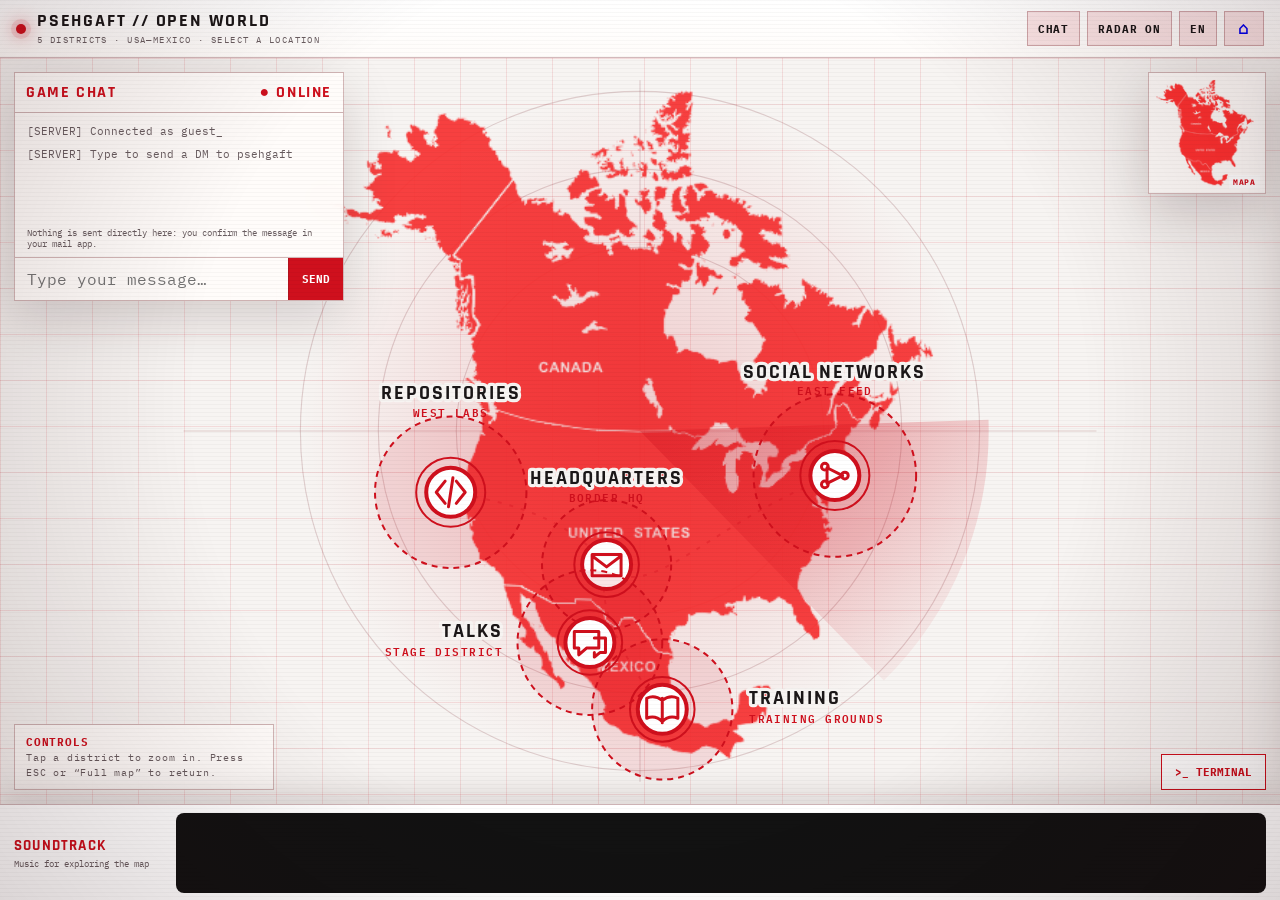
==== maps/index.html @ 9835ac31 "add /maps (GTA map with street maps) + allow in Cloudflare deploy" ====
<!doctype html>
<html lang="es">
<head>
  <meta charset="utf-8">
  <meta name="viewport" content="width=device-width,initial-scale=1,viewport-fit=cover">
  <meta name="color-scheme" content="light dark">
  <link rel="icon" href="data:,">
  <title>Heber Romero Téllez · psehgaft // OPEN WORLD</title>
  <style>
    @import url('https://fonts.googleapis.com/css2?family=IBM+Plex+Mono:wght@400;500;600;700&family=Rajdhani:wght@500;600;700&display=swap');
    :root{
      color-scheme:light dark;
      --bg:#f4f1ef;--panel:rgba(255,252,250,.94);--panel-strong:#fff;--ink:#1b1718;--muted:#695d60;
      --red:#cf101d;--red-bright:#e61e2d;--red-soft:rgba(207,16,29,.11);--line:rgba(109,26,32,.3);
      --land:#e4d8d6;--land-hi:#eee5e3;--water:#f7f4f2;--shadow:0 18px 50px rgba(39,9,12,.16);
      --mono:'IBM Plex Mono',monospace;--display:'Rajdhani',sans-serif;
      --plane-cursor:url("data:image/svg+xml,%3Csvg xmlns='http://www.w3.org/2000/svg' width='28' height='28' viewBox='0 0 28 28'%3E%3Cpath d='M14 2c1.1 0 2 .9 2 2v6l9 6v3l-9-3v6l3 2v2l-5-2-5 2v-2l3-2v-6l-9 3v-3l9-6V4c0-1.1.9-2 2-2Z' fill='%23cf101d' stroke='%23fff' stroke-width='1.2' stroke-linejoin='round'/%3E%3C/svg%3E") 14 2,auto;
    }
    @media(prefers-color-scheme:dark){:root{
      --bg:#07080a;--panel:rgba(12,12,15,.92);--panel-strong:#111216;--ink:#f6e9e9;--muted:#b99799;
      --red:#ff2938;--red-bright:#ff5360;--red-soft:rgba(255,41,56,.13);--line:rgba(255,63,76,.38);
      --land:#1b1719;--land-hi:#251b1e;--water:#090a0c;--shadow:0 22px 60px rgba(0,0,0,.55);
    }}
    *{box-sizing:border-box}html{margin:0;width:100%;height:100%;overflow:hidden;background:var(--bg)}body{margin:0;position:fixed;inset:0;width:100%;height:100%;background:var(--bg);color:var(--ink);font-family:var(--mono);overflow:hidden;cursor:var(--plane-cursor)}.hidden{display:none!important}button,input{font:inherit}button{color:inherit}button,a,input,.district,.zoom-poi,.item{cursor:var(--plane-cursor)!important}
    button:focus-visible,input:focus-visible,a:focus-visible,.district:focus-visible{outline:2px solid var(--red-bright);outline-offset:3px}
    .scanlines,.vignette{position:fixed;inset:0;pointer-events:none;z-index:80}.scanlines{opacity:.34;background:repeating-linear-gradient(0deg,transparent 0 3px,rgba(0,0,0,.08) 3px 4px)}
    .vignette{background:radial-gradient(circle at 50% 45%,transparent 55%,rgba(36,0,3,.16));}
    .hud{height:58px;position:fixed;z-index:60;top:0;left:0;right:0;padding:0 16px;display:flex;align-items:center;justify-content:space-between;border-bottom:1px solid var(--line);background:linear-gradient(180deg,var(--panel-strong),var(--panel));backdrop-filter:blur(12px)}
    .hud-status{display:flex;align-items:center;gap:11px;min-width:0}.pulse{width:10px;height:10px;border-radius:50%;background:var(--red);box-shadow:0 0 0 5px var(--red-soft),0 0 18px var(--red)}
    .hud-copy{min-width:0}.hud-title{font-family:var(--display);font-weight:700;letter-spacing:.1em;font-size:18px;line-height:1}.hud-meta{font-size:9px;color:var(--muted);letter-spacing:.16em;margin-top:4px;white-space:nowrap;overflow:hidden;text-overflow:ellipsis}
    .hud-actions{display:flex;gap:7px}.hud-btn,.icon-btn{border:1px solid var(--line);background:var(--red-soft);padding:8px 10px;cursor:pointer;font-weight:700;font-size:11px;letter-spacing:.08em;text-transform:uppercase}.hud-btn:hover,.icon-btn:hover{background:var(--red);color:#fff;border-color:var(--red)}
    .workspace{position:fixed;inset:58px 0 96px;background:var(--water);overflow:hidden}
    .map-stage{width:100%;height:100%;position:relative;background-image:linear-gradient(var(--red-soft) 1px,transparent 1px),linear-gradient(90deg,var(--red-soft) 1px,transparent 1px);background-size:46px 46px}
    #world{width:100%;height:100%;display:block;touch-action:manipulation}
    .ocean-ring{fill:none;stroke:var(--line);stroke-width:1}.map-image{opacity:.92;filter:saturate(.92) contrast(1.05);pointer-events:none}.route{fill:none;stroke:var(--red);stroke-width:2;stroke-dasharray:4 8;opacity:.3;vector-effect:non-scaling-stroke}
    .zoom-map{position:absolute;inset:0;z-index:18;overflow:hidden;background:transparent}.zoom-map:before,.zoom-map:after{content:'';position:absolute;left:32%;top:48%;border:1px solid var(--line);border-radius:50%;transform:translate(-50%,-50%);pointer-events:none}.zoom-map:before{width:min(62vw,620px);aspect-ratio:1}.zoom-map:after{width:min(38vw,380px);aspect-ratio:1}.zoom-map img{position:absolute;inset:0;width:100%;height:100%;object-fit:cover;opacity:.7;filter:contrast(1.22);pointer-events:none}.zoom-map-title{position:absolute;left:16px;top:16px;z-index:2;color:var(--red);font:700 13px var(--mono);letter-spacing:.14em;text-transform:uppercase}.zoom-poi{position:absolute;z-index:3;width:48px;height:48px;border:2px solid var(--red);border-radius:50%;display:grid;place-items:center;background:var(--panel-strong);color:var(--red);cursor:pointer;box-shadow:0 0 0 7px var(--red-soft),0 8px 22px rgba(51,5,9,.18);transition:background .18s,color .18s}.zoom-poi:hover,.zoom-poi:focus-visible{background:var(--red);color:#fff}.zoom-poi svg{width:23px;height:23px;fill:none;stroke:currentColor;stroke-width:2;stroke-linecap:round;stroke-linejoin:round}.zoom-poi span{position:absolute;left:50%;top:55px;transform:translateX(-50%);min-width:110px;max-width:160px;padding:3px 5px;background:var(--panel);color:var(--ink);font:700 10px/1.2 var(--mono);text-align:center;border:1px solid var(--line);overflow-wrap:anywhere}.zoom-poi.active{background:var(--red);color:#fff}.zoom-poi.active span{color:var(--red)}
    .sweep{transform-origin:500px 335px;animation:spin 12s linear infinite}.radar-off .sweep,.radar-off .ping{animation:none!important;opacity:.14}
    @keyframes spin{to{transform:rotate(360deg)}}@keyframes ping{0%,100%{opacity:.35;transform:scale(.85)}50%{opacity:1;transform:scale(1.16)}}
    .district{cursor:var(--plane-cursor);transition:opacity .2s ease,visibility .2s ease}.map-stage.zoomed .district:not(.active){opacity:0;visibility:hidden;pointer-events:none}.zone{fill:var(--red-soft);stroke:var(--red);stroke-width:2;stroke-dasharray:6 5;vector-effect:non-scaling-stroke;transition:.2s}.district:hover .zone,.district.active .zone{fill:rgba(230,30,45,.22);stroke-width:3}.district:focus{outline:none}
    .pin-core{fill:var(--panel-strong);stroke:var(--red);stroke-width:4;vector-effect:non-scaling-stroke}.pin-house{fill:none;stroke:var(--red);stroke-width:3;stroke-linecap:round;stroke-linejoin:round;vector-effect:non-scaling-stroke}.ping{fill:none;stroke:var(--red);stroke-width:2;vector-effect:non-scaling-stroke;transform-origin:center;animation:ping 2.2s ease-in-out infinite}
    .district-label{font:700 18px var(--display);letter-spacing:.1em;fill:var(--ink);paint-order:stroke;stroke:var(--water);stroke-width:6px;stroke-linejoin:round}.district-sub{font:600 10px var(--mono);letter-spacing:.13em;fill:var(--red)}
    .map-legend{position:absolute;left:14px;bottom:14px;z-index:10;background:var(--panel);border:1px solid var(--line);padding:9px 11px;font-size:10px;line-height:1.5;color:var(--muted);letter-spacing:.08em;max-width:260px;backdrop-filter:blur(8px)}.map-legend strong{display:block;color:var(--red);font-size:11px}
    .minimap{position:absolute;right:14px;top:14px;z-index:12;width:118px;aspect-ratio:457/472;padding:6px;background:var(--panel);border:1px solid var(--line);box-shadow:var(--shadow);pointer-events:none}.minimap:after{content:'MAPA';position:absolute;right:5px;bottom:4px;padding:2px 4px;background:var(--panel-strong);color:var(--red);font-size:8px;font-weight:700;letter-spacing:.1em}.minimap img{display:block;width:100%;height:100%;object-fit:contain}
    .zoom-back{position:absolute;left:50%;bottom:16px;transform:translateX(-50%);z-index:25;border:1px solid var(--red);background:var(--panel-strong);color:var(--red);padding:9px 14px;cursor:pointer;font-size:11px;font-weight:700;letter-spacing:.08em}
    .chat{position:absolute;z-index:35;left:14px;top:14px;width:330px;border:1px solid var(--line);background:var(--panel);box-shadow:var(--shadow);backdrop-filter:blur(10px)}
    .panel-head{min-height:40px;padding:9px 11px;display:flex;align-items:center;justify-content:space-between;border-bottom:1px solid var(--line);font-family:var(--display);font-weight:700;letter-spacing:.1em;color:var(--red)}
    .chat-log{height:114px;padding:10px 12px;overflow:auto;font-size:11px;line-height:1.55}.chat-log p{margin:0 0 6px}.server{color:var(--muted)}.user-msg{color:var(--red)}
    .chat-note{font-size:9px;color:var(--muted);padding:0 12px 8px}.chat-form{display:grid;grid-template-columns:1fr auto;border-top:1px solid var(--line)}.chat-form input{min-width:0;border:0;background:transparent;color:var(--ink);padding:11px 12px;outline:none}.chat-form button{border:0;border-left:1px solid var(--line);background:var(--red);color:white;padding:0 13px;cursor:pointer;font-size:11px;font-weight:700}
    .side{position:fixed;z-index:55;top:58px;right:0;bottom:96px;width:min(410px,94vw);background:var(--panel-strong);border-left:1px solid var(--line);box-shadow:var(--shadow);transform:translateX(103%);transition:transform .32s cubic-bezier(.2,.8,.2,1);display:flex;flex-direction:column}.side.open{transform:none}.side-top{padding:18px 18px 12px;border-bottom:1px solid var(--line)}.kicker{font-size:10px;color:var(--red);letter-spacing:.16em;font-weight:700}.side h2{font:700 30px/1 var(--display);margin:6px 42px 6px 0;letter-spacing:.02em}.side-close{position:absolute;right:12px;top:12px}.side-desc{font-size:12px;line-height:1.55;color:var(--muted);margin:0}.side-body{padding:14px 18px 24px;overflow:auto;flex:1}.item-list{display:grid;gap:8px}.item{width:100%;display:grid;grid-template-columns:38px 1fr auto;align-items:center;gap:10px;text-align:left;border:1px solid var(--line);background:var(--red-soft);padding:10px;cursor:pointer}.item:hover{border-color:var(--red);background:rgba(230,30,45,.18)}.item-icon{width:34px;height:34px;display:grid;place-items:center;border:1px solid var(--red);color:var(--red)}.item-icon svg{width:18px;height:18px;fill:none;stroke:currentColor;stroke-width:2;stroke-linecap:round;stroke-linejoin:round}.item strong{font-size:12px;overflow-wrap:anywhere}.item small{display:block;color:var(--muted);margin-top:3px}.arr{color:var(--red)}
    .detail-back{border:0;background:none;color:var(--red);padding:0 0 14px;cursor:pointer;font-size:11px;font-weight:700}.detail-card{border-top:2px solid var(--red);padding-top:18px}.detail-card h3{font:700 26px/1.05 var(--display);margin:0 0 8px}.detail-card p{color:var(--muted);font-size:13px;line-height:1.6}.open-link{display:inline-block;background:var(--red);color:#fff;text-decoration:none;padding:11px 15px;font-size:11px;font-weight:700;letter-spacing:.08em;text-transform:uppercase}.open-link:hover{background:var(--ink);color:var(--panel-strong)}
    .catalog-tools{position:sticky;top:-14px;background:var(--panel-strong);padding:0 0 10px;z-index:2}.search{width:100%;border:1px solid var(--line);background:var(--bg);color:var(--ink);padding:11px 12px;outline:none}.search:focus{border-color:var(--red)}.count{font-size:10px;color:var(--muted);margin:8px 0 0}.repo-list{display:grid;gap:6px}.repo{padding:9px 10px;border:1px solid var(--line);background:var(--red-soft);font-size:11px}.repo b{display:block;overflow-wrap:anywhere}.repo span{color:var(--muted);font-size:10px}.catalog-link{margin-top:12px;display:inline-block;color:var(--red);font-size:11px;font-weight:700}
    .terminal{position:absolute;z-index:40;right:14px;bottom:14px;width:min(440px,calc(100vw - 28px));border:1px solid var(--red);background:rgba(7,8,10,.96);color:#f4e7e7;box-shadow:var(--shadow)}.term-head{padding:8px 10px;border-bottom:1px solid rgba(255,61,75,.35);display:flex;justify-content:space-between;color:#ff5360;font-size:10px;letter-spacing:.1em}.term-out{height:165px;padding:10px 12px;overflow:auto;font-size:11px;line-height:1.55}.term-out p{margin:0 0 5px;white-space:pre-wrap}.prompt{color:#ff5360}.term-form{display:flex;gap:8px;border-top:1px solid rgba(255,61,75,.35);padding:9px 11px}.term-form input{flex:1;min-width:0;border:0;outline:none;background:transparent;color:#fff}.term-fab{position:absolute;right:14px;bottom:14px;z-index:38;border:1px solid var(--red);background:var(--panel-strong);color:var(--red);padding:10px 13px;cursor:pointer;font-weight:700;font-size:11px}
    .spotify-dock{position:fixed;z-index:58;left:0;right:0;bottom:0;height:96px;display:grid;grid-template-columns:150px 1fr;align-items:center;gap:12px;padding:8px 14px;background:var(--panel-strong);border-top:1px solid var(--line);box-shadow:0 -12px 30px rgba(39,9,12,.12)}.spotify-copy{min-width:0}.spotify-copy strong{display:block;font-family:var(--display);font-size:15px;letter-spacing:.08em;color:var(--red)}.spotify-copy span{display:block;margin-top:3px;font-size:9px;line-height:1.35;color:var(--muted)}.spotify-dock iframe{display:block;width:100%;height:80px;border:0;border-radius:8px;background:#121212}
    @media(max-width:760px){
      body{overflow:auto}.hud{height:54px;padding:0 10px}.hud-title{font-size:15px}.hud-meta{display:none}.hud-btn{padding:7px 8px;font-size:10px}.hud-btn[data-wide]{display:none}.workspace{inset:54px 0 88px}.chat{top:8px;left:8px;width:calc(100% - 16px)}.chat-log{height:92px}.side{top:auto;left:0;right:0;bottom:88px;width:100%;height:min(64vh,580px);border-left:0;border-top:1px solid var(--line);transform:translateY(calc(103% + 88px))}.side.open{transform:none}.side h2{font-size:25px}.map-legend{left:8px;bottom:8px;max-width:210px}.minimap{right:8px;top:158px;width:86px;padding:4px}.minimap:after{font-size:7px}.zoom-back{bottom:8px}.zoom-map-title{top:8px;left:8px;font-size:10px}.zoom-poi{width:42px;height:42px}.zoom-poi span{top:48px;min-width:84px;max-width:112px;font-size:8px}.terminal{right:8px;bottom:8px;width:calc(100vw - 16px)}.term-fab{right:8px;bottom:8px}.district-label{font-size:22px}.spotify-dock{height:88px;display:block;padding:4px 6px}.spotify-copy{display:none}.spotify-dock iframe{height:80px;border-radius:7px}}
    @media(max-width:440px){.hud-title{font-size:13px}.hud-actions{gap:4px}.hud-btn{letter-spacing:0;padding:7px}.map-legend{font-size:8px;max-width:160px}.map-legend strong{font-size:9px}.zoom-back{left:auto;right:8px;transform:none}.terminal{bottom:6px}.term-out{height:180px}}
    .home-btn{text-decoration:none;display:inline-flex;align-items:center;justify-content:center;min-width:40px;font-size:17px;line-height:1}
        @media(prefers-reduced-motion:reduce){*,*:before,*:after{animation-duration:.01ms!important;animation-iteration-count:1!important;scroll-behavior:auto!important;transition-duration:.01ms!important}}
  </style>
</head>
<body>
  <div class="scanlines" aria-hidden="true"></div><div class="vignette" aria-hidden="true"></div>
  <header class="hud">
    <div class="hud-status"><span class="pulse" aria-hidden="true"></span><div class="hud-copy"><div class="hud-title" data-t="hud">PSEHGAFT // OPEN WORLD</div><div class="hud-meta" data-t="meta">5 DISTRITOS · USA—MÉXICO · SELECCIONA UNA UBICACIÓN</div></div></div>
    <div class="hud-actions">
      <button class="hud-btn" id="chatToggle" aria-pressed="true">CHAT</button>
      <button class="hud-btn" id="radarToggle" aria-pressed="true" data-wide data-t="radar">RADAR ON</button>
      <button class="hud-btn" id="langToggle" aria-label="Cambiar idioma">EN</button>
      <a class="hud-btn home-btn" id="homeBtn" href="/" data-taria="homeBtn" aria-label="Volver al inicio">⌂</a>
    </div>
  </header>
  <main class="workspace" id="workspace">
    <section class="map-stage" aria-label="Mapa interactivo de Estados Unidos y México">
      <svg id="world" viewBox="0 0 1000 670" role="img" aria-labelledby="mapTitle mapDesc">
        <title id="mapTitle">Mapa interactivo del portafolio de Heber entre Estados Unidos y México</title>
        <desc id="mapDesc">Cinco distritos representan redes sociales, repositorios, pláticas, entrenamiento y contacto.</desc>
        <defs>
          <radialGradient id="radarFill"><stop offset="0" stop-color="var(--red)" stop-opacity=".18"/><stop offset="1" stop-color="var(--red)" stop-opacity="0"/></radialGradient>
          <linearGradient id="sweepFill" x1="0" y1="0" x2="1" y2="1"><stop stop-color="var(--red)" stop-opacity=".35"/><stop offset="1" stop-color="var(--red)" stop-opacity="0"/></linearGradient>
        </defs>
        <g opacity=".6"><circle class="ocean-ring" cx="500" cy="335" r="305"/><circle class="ocean-ring" cx="500" cy="335" r="235"/><circle class="ocean-ring" cx="500" cy="335" r="165"/><path class="ocean-ring" d="M90 335H910M500 20V650"/></g>
        <image class="map-image" href="[data-uri]" x="185" y="25" width="630" height="610" preserveAspectRatio="xMidYMid meet"/>
        <circle cx="500" cy="335" r="305" fill="url(#radarFill)"/>
        <path class="sweep" fill="url(#sweepFill)" d="M500 335 L813 325 A313 313 0 0 1 719 559 Z"/>
        <path class="route" d="M330 390C388 400 435 414 470 455S566 414 675 375"/><path class="route" d="M470 455C461 488 476 526 515 578"/>
        <g class="district" data-key="repos" tabindex="0" role="button" aria-label="Barrio de los repositorios" transform="translate(330 390)">
          <circle class="zone" r="68"/><circle class="ping" r="31"/><circle class="pin-core" r="22"/><path class="pin-house" d="M-5-10L-13 0l8 10M5-10L13 0 5 10M2-13L-2 13"/>
          <text class="district-label" text-anchor="middle" y="-84" data-label="repos">REPOSITORIOS</text><text class="district-sub" text-anchor="middle" y="-68">WEST LABS</text>
        </g>
        <g class="district" data-key="social" tabindex="0" role="button" aria-label="Barrio de redes sociales" transform="translate(675 375)">
          <circle class="zone" r="73"/><circle class="ping" r="31"/><circle class="pin-core" r="22"/><path class="pin-house" d="M-7-7L7 0M-7 7L7 0M-7-7V7"/><circle class="pin-house" cx="-9" cy="-8" r="3"/><circle class="pin-house" cx="-9" cy="8" r="3"/><circle class="pin-house" cx="9" cy="0" r="3"/>
          <text class="district-label" text-anchor="middle" y="-88" data-label="social">REDES SOCIALES</text><text class="district-sub" text-anchor="middle" y="-72">EAST FEED</text>
        </g>
        <g class="district" data-key="hq" tabindex="0" role="button" aria-label="Cuartel general" transform="translate(470 455)">
          <circle class="zone" r="58"/><circle class="ping" r="29"/><circle class="pin-core" r="22"/><path class="pin-house" d="M-13-9H13V10H-13ZM-12-7L0 2 12-7"/>
          <text class="district-label" text-anchor="middle" y="-72" data-label="hq">CUARTEL GENERAL</text><text class="district-sub" text-anchor="middle" y="-56">BORDER HQ</text>
        </g>
        <g class="district" data-key="talks" tabindex="0" role="button" aria-label="Barrio de las pláticas" transform="translate(455 525)">
          <circle class="zone" r="65"/><circle class="ping" r="29"/><circle class="pin-core" r="22"/><path class="pin-house" d="M-14-10H8V5H-3L-10 11V5H-14ZM4-4H14V9H9L4 13V9"/>
          <text class="district-label" text-anchor="end" x="-78" y="-5" data-label="talks">PLÁTICAS</text><text class="district-sub" text-anchor="end" x="-78" y="12">STAGE DISTRICT</text>
        </g>
        <g class="district" data-key="learn" tabindex="0" role="button" aria-label="Barrio del entrenamiento" transform="translate(520 585)">
          <circle class="zone" r="63"/><circle class="ping" r="29"/><circle class="pin-core" r="22"/><path class="pin-house" d="M0-10V12M0-8C-5-12-10-12-14-10V8C-9 6-4 7 0 11M0-8C5-12 10-12 14-10V8C9 6 4 7 0 11"/>
          <text class="district-label" text-anchor="start" x="78" y="-5" data-label="learn">ENTRENAMIENTO</text><text class="district-sub" text-anchor="start" x="78" y="12">TRAINING GROUNDS</text>
        </g>
      </svg>
      <div class="zoom-map hidden" id="zoomMap" aria-live="polite"><img id="zoomMapImage" src="[data-uri]" alt=""><div class="zoom-map-title" id="zoomMapTitle"></div><div id="zoomPois"></div></div>
      <div class="map-legend"><strong data-t="legendTitle">CONTROLES</strong><span data-t="legend">Toca un distrito para acercarte. ESC o “Mapa completo” para volver.</span></div>
      <div class="minimap" aria-hidden="true"><img src="[data-uri]" alt=""></div>
      <button class="zoom-back hidden" id="zoomBack" data-t="fullMap">MAPA COMPLETO</button>
      <section class="chat" id="chat" aria-label="Chat de juego">
        <div class="panel-head"><span data-t="chatTitle">CHAT DEL JUEGO</span><span>● ONLINE</span></div>
        <div class="chat-log" id="chatLog" aria-live="polite"><p class="server" data-t="srv1">[SERVIDOR] Conectado como invitado_</p><p class="server" data-t="srv2">[SERVIDOR] Escribe para enviar un DM a psehgaft</p></div>
        <div class="chat-note" data-t="chatNote">Nada se envía aquí directamente: confirmas el mensaje en tu app de correo.</div>
        <form class="chat-form" id="chatForm"><input id="chatInput" maxlength="360" autocomplete="off" data-ph="chatPh" placeholder="Escribe tu mensaje…" aria-label="Mensaje"><button data-t="chatSend">ENVIAR</button></form>
      </section>
      <section class="terminal hidden" id="terminal" aria-label="Terminal interactiva">
        <div class="term-head"><span>PSEHGAFT@OPEN-WORLD:~</span><button class="icon-btn" id="termClose" aria-label="Cerrar terminal">×</button></div>
        <div class="term-out" id="termOut" aria-live="polite"><p><span class="prompt">system@map:~$</span> <span data-t="termWelcome">Escribe “help” para ver los comandos.</span></p></div>
        <form class="term-form" id="termForm"><span class="prompt">$</span><input id="termInput" autocomplete="off" spellcheck="false" aria-label="Comando de terminal"></form>
      </section>
      <button class="term-fab" id="termToggle">&gt;_ TERMINAL</button>
    </section>
  </main>
  <aside class="side" id="side" aria-labelledby="sideTitle" aria-hidden="true">
    <button class="icon-btn side-close" id="sideClose" aria-label="Cerrar panel">×</button>
    <div class="side-top"><div class="kicker" id="sideKicker">DISTRITO 01</div><h2 id="sideTitle">Repositorios</h2><p class="side-desc" id="sideDesc"></p></div>
    <div class="side-body" id="sideBody"></div>
  </aside>
  <section class="spotify-dock" aria-label="Reproductor de música de Spotify">
    <div class="spotify-copy"><strong>SOUNDTRACK</strong><span data-t="spotifyNote">Música para recorrer el mapa</span></div>
    <iframe title="Reproductor de Spotify" src="https://open.spotify.com/embed/playlist/2sCKbm0MhLFjAsT8ETjfn3" allow="autoplay; clipboard-write; encrypted-media; fullscreen; picture-in-picture" loading="lazy"></iframe>
  </section>
  <script>
  (function(){'use strict';
    var LANGS=['es','en','fr','de'], active=null, detailIndex=null;
    function detectLang(){try{var l=(navigator.language||'en').slice(0,2).toLowerCase();return LANGS.indexOf(l)>-1?l:'en'}catch(e){return 'en'}}
    var initLang='es';try{initLang=localStorage.getItem('map-lang')||detectLang()}catch(e){initLang=detectLang()}
    var lang=initLang;
    var STR={
      es:{hud:'PSEHGAFT // OPEN WORLD',meta:'5 DISTRITOS · USA—MÉXICO · SELECCIONA UNA UBICACIÓN',radar:'RADAR ON',legendTitle:'CONTROLES',legend:'Toca un distrito para acercarte. ESC o “Mapa completo” para volver.',fullMap:'MAPA COMPLETO',chatTitle:'CHAT DEL JUEGO',srv1:'[SERVIDOR] Conectado como invitado_',srv2:'[SERVIDOR] Escribe para enviar un DM a psehgaft',chatNote:'Nada se envía aquí directamente: confirmas el mensaje en tu app de correo.',chatPh:'Escribe tu mensaje…',chatSend:'ENVIAR',termWelcome:'Escribe “help” para ver los comandos.',spotifyNote:'Música para recorrer el mapa',locations:'UBICACIONES',open:'ABRIR ↗',back:'← VOLVER A LA LISTA',catalog:'ABRIR CATÁLOGO',search:'Buscar: ansible, gpu, quarkus…',results:'resultados',profile:'VER PERFIL COMPLETO EN GITHUB ↗',repos:'REPOSITORIOS',social:'REDES SOCIALES',talks:'PLÁTICAS',learn:'ENTRENAMIENTO',hq:'CUARTEL GENERAL',homeBtn:'Volver al inicio',switchLang:'Cambiar idioma',openChat:'ABRIR CHAT',more:'más; afina la búsqueda.',kicker:'DISTRITO ',you:'[TÚ]',langIs:'Idioma: Español',termHelp:'help · whoami · redes · proyectos · charlas · entrenamiento · contacto · mapa · lang · clear',termSocial:'Abriendo el barrio de las redes sociales…',termRepos:'Abriendo repositorios…',termTalks:'Abriendo el barrio de las pláticas…',termLearn:'Abriendo entrenamiento…',termHq:'Abriendo el cuartel general…',termMap:'Volviendo al mapa completo…',termUnknown:'Comando no encontrado. Prueba “help”.'},
      en:{hud:'PSEHGAFT // OPEN WORLD',meta:'5 DISTRICTS · USA—MEXICO · SELECT A LOCATION',radar:'RADAR ON',legendTitle:'CONTROLS',legend:'Tap a district to zoom in. Press ESC or “Full map” to return.',fullMap:'FULL MAP',chatTitle:'GAME CHAT',srv1:'[SERVER] Connected as guest_',srv2:'[SERVER] Type to send a DM to psehgaft',chatNote:'Nothing is sent directly here: you confirm the message in your mail app.',chatPh:'Type your message…',chatSend:'SEND',termWelcome:'Type “help” to list commands.',spotifyNote:'Music for exploring the map',locations:'LOCATIONS',open:'OPEN ↗',back:'← BACK TO LIST',catalog:'OPEN CATALOG',search:'Search: ansible, gpu, quarkus…',results:'results',profile:'VIEW FULL GITHUB PROFILE ↗',repos:'REPOSITORIES',social:'SOCIAL NETWORKS',talks:'TALKS',learn:'TRAINING',hq:'HEADQUARTERS',homeBtn:'Back to home',switchLang:'Change language',openChat:'OPEN CHAT',more:'more; narrow your search.',kicker:'DISTRICT ',you:'[YOU]',langIs:'Language: English',termHelp:'help · whoami · social · repos · talks · learn · contact · map · lang · clear',termSocial:'Opening Social Networks district…',termRepos:'Opening repositories…',termTalks:'Opening Talks district…',termLearn:'Opening training…',termHq:'Opening headquarters…',termMap:'Returning to full map…',termUnknown:'Command not found. Try “help”.'},
      fr:{hud:'PSEHGAFT // OPEN WORLD',meta:'5 DISTRICTS · USA—MEXIQUE · SÉLECTIONNE UN LIEU',radar:'RADAR ON',legendTitle:'CONTRÔLES',legend:'Touche un district pour zoomer. ÉCHAP ou « Carte complète » pour revenir.',fullMap:'CARTE COMPLÈTE',chatTitle:'CHAT DU JEU',srv1:'[SERVEUR] Connecté en tant qu’invité_',srv2:'[SERVEUR] Écris pour envoyer un DM à psehgaft',chatNote:'Rien n’est envoyé directement ici : tu confirmes le message dans ton appli mail.',chatPh:'Écris ton message…',chatSend:'ENVOYER',termWelcome:'Écris « help » pour voir les commandes.',spotifyNote:'Musique pour explorer la carte',locations:'LIEUX',open:'OUVRIR ↗',back:'← RETOUR À LA LISTE',catalog:'OUVRIR LE CATALOGUE',search:'Rechercher : ansible, gpu, quarkus…',results:'résultats',profile:'VOIR LE PROFIL GITHUB COMPLET ↗',repos:'DÉPÔTS',social:'RÉSEAUX SOCIAUX',talks:'CONFÉRENCES',learn:'FORMATION',hq:'QUARTIER GÉNÉRAL',homeBtn:'Retour à l’accueil',switchLang:'Changer de langue',openChat:'OUVRIR LE CHAT',more:'de plus ; affine ta recherche.',kicker:'DISTRICT ',you:'[TOI]',langIs:'Langue : français',termHelp:'help · whoami · réseaux · dépôts · conférences · formation · contact · carte · lang · clear',termSocial:'Ouverture du district des réseaux sociaux…',termRepos:'Ouverture des dépôts…',termTalks:'Ouverture du district des conférences…',termLearn:'Ouverture de la formation…',termHq:'Ouverture du quartier général…',termMap:'Retour à la carte complète…',termUnknown:'Commande introuvable. Essaie « help ».'},
      de:{hud:'PSEHGAFT // OPEN WORLD',meta:'5 DISTRIKTE · USA—MEXIKO · WÄHLE EINEN ORT',radar:'RADAR ON',legendTitle:'STEUERUNG',legend:'Tippe auf einen Distrikt, um zu zoomen. ESC oder „Ganze Karte“ zum Zurückkehren.',fullMap:'GANZE KARTE',chatTitle:'SPIEL-CHAT',srv1:'[SERVER] Als Gast_ verbunden',srv2:'[SERVER] Schreibe, um psehgaft eine DM zu senden',chatNote:'Hier wird nichts direkt gesendet: Du bestätigst die Nachricht in deiner Mail-App.',chatPh:'Schreib deine Nachricht…',chatSend:'SENDEN',termWelcome:'Tippe „help“, um die Befehle zu sehen.',spotifyNote:'Musik zum Erkunden der Karte',locations:'ORTE',open:'ÖFFNEN ↗',back:'← ZURÜCK ZUR LISTE',catalog:'KATALOG ÖFFNEN',search:'Suchen: ansible, gpu, quarkus…',results:'Treffer',profile:'VOLLSTÄNDIGES GITHUB-PROFIL ANSEHEN ↗',repos:'REPOSITORIES',social:'SOZIALE NETZWERKE',talks:'VORTRÄGE',learn:'TRAINING',hq:'HAUPTQUARTIER',homeBtn:'Zurück zur Startseite',switchLang:'Sprache ändern',openChat:'CHAT ÖFFNEN',more:'mehr; grenze die Suche ein.',kicker:'DISTRIKT ',you:'[DU]',langIs:'Sprache: Deutsch',termHelp:'help · whoami · netzwerke · repos · vorträge · training · kontakt · karte · lang · clear',termSocial:'Öffne Social-Media-Distrikt…',termRepos:'Öffne Repositories…',termTalks:'Öffne Vortragsdistrikt…',termLearn:'Öffne Training…',termHq:'Öffne Hauptquartier…',termMap:'Zurück zur ganzen Karte…',termUnknown:'Befehl nicht gefunden. Versuch „help“.'}
    };
    function t(k){return STR[lang][k]||k}
    var data={
      repos:{title:{es:'Barrio de los repositorios',en:'Repositories district',fr:'District des dépôts',de:'Repositories-Distrikt'},desc:{es:'Laboratorios, código y experimentos abiertos. Entra al catálogo embebido para buscar por nombre u organización.',en:'Labs, code and open experiments. Open the embedded catalog to search by name or organization.',fr:'Labos, code et expériences ouvertes. Ouvre le catalogue intégré pour chercher par nom ou organisation.',de:'Labs, Code und offene Experimente. Öffne den eingebetteten Katalog, um nach Name oder Organisation zu suchen.'},items:[
        {name:'ocp-ansible-agent-installer',tag:'PSEHGAFT',desc:{es:'Instalación de OpenShift con Ansible.',en:'OpenShift installation with Ansible.',fr:'Installation d’OpenShift avec Ansible.',de:'OpenShift-Installation mit Ansible.'},url:'https://github.com/psehgaft/ocp-ansible-agent-installer'},
        {name:'automation_governance_model',tag:'OPEN-INDUSTRIES',desc:{es:'Gobierno de automatización: roles y prácticas.',en:'Automation governance: roles and practices.',fr:'Gouvernance de l’automatisation : rôles et pratiques.',de:'Automation-Governance: Rollen und Praktiken.'},url:'https://github.com/Open-Industries/automation_governance_model'},
        {name:'open-ecosystem-services',tag:'OPEN-INDUSTRIES',desc:{es:'Servicios y ecosistemas abiertos.',en:'Open services and ecosystems.',fr:'Services et écosystèmes ouverts.',de:'Offene Dienste und Ökosysteme.'},url:'https://github.com/Open-Industries/open-ecosystem-services'},
        {name:'openshift-quarkus-game',tag:'PSEHGAFT',desc:{es:'Aprender jugando con Quarkus.',en:'Learning by playing with Quarkus.',fr:'Apprendre en jouant avec Quarkus.',de:'Lernen durch Spielen mit Quarkus.'},url:'https://github.com/psehgaft/openshift-quarkus-game'},
        {name:'Catálogo de repositorios',tag:'SEARCH',catalog:true,desc:{es:'Buscar en el snapshot del catálogo del 9 de octubre de 2026.',en:'Search the repository snapshot dated October 9, 2026.',fr:'Chercher dans le snapshot du catalogue du 9 octobre 2026.',de:'Im Repository-Snapshot vom 9. Oktober 2026 suchen.'}}
      ]},
      social:{title:{es:'Barrio de las redes sociales',en:'Social networks district',fr:'District des réseaux sociaux',de:'Social-Media-Distrikt'},desc:{es:'Once casas, once formas de conectar con las ideas, el código y el trabajo de Heber.',en:'Eleven houses, eleven ways to connect with Heber’s ideas, code and work.',fr:'Onze maisons, onze façons de se connecter aux idées, au code et au travail d’Heber.',de:'Elf Häuser, elf Wege, sich mit Hebers Ideen, Code und Arbeit zu verbinden.'},items:[
        {name:'LinkedIn',tag:'CAREER',desc:{es:'Trayectoria profesional.',en:'Professional journey.',fr:'Parcours professionnel.',de:'Beruflicher Werdegang.'},url:'https://www.linkedin.com/in/psehgaft/'},{name:'GitHub',tag:'CODE',desc:{es:'Código y laboratorios.',en:'Code and labs.',fr:'Code et labos.',de:'Code und Labs.'},url:'https://github.com/psehgaft'},{name:'Instagram',tag:'VISUAL',desc:{es:'Diario visual.',en:'Visual diary.',fr:'Journal visuel.',de:'Visuelles Tagebuch.'},url:'https://www.instagram.com/psehgaft/'},{name:'Threads',tag:'IDEAS',desc:{es:'Ideas y momentos.',en:'Ideas and moments.',fr:'Idées et moments.',de:'Ideen und Momente.'},url:'https://www.threads.com/@psehgaft'},{name:'Facebook',tag:'COMMUNITY',desc:{es:'Comunidad.',en:'Community.',fr:'Communauté.',de:'Community.'},url:'https://www.facebook.com/psehgaft/'},{name:'X',tag:'FEED',desc:{es:'Conversación en la red.',en:'Conversation on the network.',fr:'Conversation sur le réseau.',de:'Austausch im Netz.'},url:'https://twitter.com/psehgaft'},{name:'YouTube',tag:'VIDEO',desc:{es:'Charlas y sesiones.',en:'Talks and sessions.',fr:'Conférences et sessions.',de:'Vorträge und Sessions.'},url:'https://www.youtube.com/@Psehgaft/videos'},{name:'Spotify',tag:'AUDIO',desc:{es:'Música y playlists.',en:'Music and playlists.',fr:'Musique et playlists.',de:'Musik und Playlists.'},url:'https://open.spotify.com/user/12126013095'},{name:'Tellonym',tag:'Q&A',desc:{es:'Preguntas anónimas.',en:'Anonymous questions.',fr:'Questions anonymes.',de:'Anonyme Fragen.'},url:'https://tellonym.me/psehgaft'},{name:'Blogger',tag:'WRITING',desc:{es:'Escritos y memoria.',en:'Writings and memory.',fr:'Écrits et mémoire.',de:'Texte und Erinnerung.'},url:'https://psehgaft.blogspot.com/'},{name:'Credly',tag:'BADGES',desc:{es:'Certificaciones.',en:'Certifications.',fr:'Certifications.',de:'Zertifikate.'},url:'https://www.credly.com/users/psehgaft/badges'}]},
      talks:{title:{es:'Barrio de las pláticas',en:'Talks district',fr:'District des conférences',de:'Vortragsdistrikt'},desc:{es:'Del laboratorio al escenario: plataformas, virtualización, IA y experiencia de desarrollo.',en:'From the lab to the stage: platforms, virtualization, AI and developer experience.',fr:'Du labo à la scène : plateformes, virtualisation, IA et expérience développeur.',de:'Vom Labor auf die Bühne: Plattformen, Virtualisierung, KI und Developer Experience.'},items:[
        {name:'Your Platform Team Is Not a Ticket Queue',tag:'DEVCONF.US 2026',desc:{es:'Plataformas como producto y autoservicio.',en:'Platforms as product and self-service.',fr:'Plateformes en tant que produit et libre-service.',de:'Plattformen als Produkt und Self-Service.'},url:'https://pretalx.devconf.info/devconf-us-2026/speaker/DCTSUB/'},{name:'GPUs, DRA, and Smarter Scheduling for AI',tag:'DEVCONF.US 2026',desc:{es:'Kubernetes para cargas de IA aceleradas.',en:'Kubernetes for accelerated AI workloads.',fr:'Kubernetes pour les charges IA accélérées.',de:'Kubernetes für beschleunigte KI-Workloads.'},url:'https://pretalx.devconf.info/devconf-us-2026/speaker/DCTSUB/'},{name:'KubeVirt Without Fear',tag:'DEVCONF.US 2026',desc:{es:'VMs y contenedores en una plataforma.',en:'VMs and containers on one platform.',fr:'VM et conteneurs sur une seule plateforme.',de:'VMs und Container auf einer Plattform.'},url:'https://pretalx.devconf.info/devconf-us-2026/speaker/DCTSUB/'},{name:'Unified Workload Migration',tag:'RED HAT WEBINAR',desc:{es:'Modernización con OpenShift Virtualization.',en:'Modernization with OpenShift Virtualization.',fr:'Modernisation avec OpenShift Virtualization.',de:'Modernisierung mit OpenShift Virtualization.'},url:'https://www.redhat.com/en/events/webinar/unified-workload-migration-moving-vms-and-containers-to-openshift-with-openshift-virtualization'},{name:'Intelligent Pipelines',tag:'DEVCONF.US 2025',desc:{es:'AI/ML en flujos de entrega y seguridad.',en:'AI/ML in delivery and security pipelines.',fr:'IA/ML dans les pipelines de livraison et de sécurité.',de:'KI/ML in Delivery- und Sicherheits-Pipelines.'},url:'https://pretalx.devconf.info/devconf-us-2025/talk/KXCC3S/'},{name:'Unifying Developer Experience',tag:'DEVCONF.US 2025',desc:{es:'Mundos virtual y cloud native unidos.',en:'Virtual and cloud native worlds united.',fr:'Mondes virtuel et cloud native unis.',de:'Virtuelle und Cloud-native Welten vereint.'},url:'https://pretalx.devconf.info/devconf-us-2025/talk/7GHCRQ/'},{name:'Canal de YouTube',tag:'VIDEO',desc:{es:'Charlas y sesiones en video.',en:'Talks and sessions on video.',fr:'Conférences et sessions en vidéo.',de:'Vorträge und Sessions als Video.'},url:'https://www.youtube.com/@Psehgaft/videos'}]},
      learn:{title:{es:'Barrio del entrenamiento',en:'Training district',fr:'District de la formation',de:'Trainingsdistrikt'},desc:{es:'Entrenamiento continuo: credenciales, comunidad open source y notas de laboratorio.',en:'Continuous training: credentials, open source community and lab notes.',fr:'Formation continue : certifications, communauté open source et notes de labo.',de:'Kontinuierliches Training: Zertifikate, Open-Source-Community und Labornotizen.'},items:[
        {name:'Credly · DO316',tag:'BADGE',desc:{es:'Insignia de OpenShift Virtualization.',en:'OpenShift Virtualization badge.',fr:'Badge OpenShift Virtualization.',de:'OpenShift-Virtualization-Badge.'},url:'https://www.credly.com/users/psehgaft/badges'},{name:'OpenCommunity',tag:'COMMUNITY',desc:{es:'Comunidad y aprendizaje abierto.',en:'Open learning community.',fr:'Communauté d’apprentissage ouverte.',de:'Offene Lern-Community.'},url:'https://github.com/psehgaft/OpenCommunity'},{name:'Notas de laboratorio',tag:'BLOG',desc:{es:'Escritos y memoria técnica.',en:'Technical notes and memory.',fr:'Notes techniques et mémoire.',de:'Technische Notizen und Erinnerung.'},url:'https://psehgaft.blogspot.com/'},{name:'Soundtrack',tag:'SPOTIFY',desc:{es:'La banda sonora del aprendizaje.',en:'The learning soundtrack.',fr:'La bande-son de l’apprentissage.',de:'Der Soundtrack des Lernens.'},url:'https://open.spotify.com/playlist/2sCKbm0MhLFjAsT8ETjfn3'}]},
      hq:{title:{es:'Cuartel general',en:'Headquarters',fr:'Quartier général',de:'Hauptquartier'},desc:{es:'La línea directa: abre el chat o escribe por correo.',en:'The direct line: open the chat or send an email.',fr:'La ligne directe : ouvre le chat ou écris un e-mail.',de:'Die direkte Linie: Öffne den Chat oder schreib eine E-Mail.'},items:[
        {name:'psehgaft@psehgaft.org',tag:'EMAIL',desc:{es:'Escríbeme un correo directo.',en:'Send me a direct email.',fr:'Écris-moi un e-mail direct.',de:'Schreib mir eine direkte E-Mail.'},url:'mailto:psehgaft@psehgaft.org?subject=Hola%20desde%20el%20mapa'},{name:'Chat del juego',tag:'DM',chat:true,desc:{es:'Enfoca el chat para redactar tu mensaje.',en:'Focus the game chat to compose your message.',fr:'Ouvre le chat du jeu pour rédiger ton message.',de:'Öffne den Spiel-Chat, um deine Nachricht zu schreiben.'}}
      ]}
    };
    var coords={repos:{x:205,y:275,w:260,h:230},social:{x:545,y:255,w:270,h:235},hq:{x:345,y:350,w:250,h:220},talks:{x:330,y:420,w:250,h:220},learn:{x:385,y:485,w:270,h:185}},full={x:0,y:0,w:1000,h:670};
    var districtMaps={repos:{src:'[data-uri]',place:{es:'Mapa de laboratorio · Boston',en:'Lab map · Boston',fr:'Carte du labo · Boston',de:'Laborkarte · Boston'}},social:{src:'[data-uri]',place:{es:'Mapa de conexiones · Boston',en:'Connections map · Boston',fr:'Carte des connexions · Boston',de:'Netzwerkkarte · Boston'}},hq:{src:'[data-uri]',place:{es:'Mapa del cuartel · Ciudad de México',en:'Headquarters map · Mexico City',fr:'Carte du QG · Mexico',de:'Hauptquartier-Karte · Mexiko-Stadt'}},talks:{src:'[data-uri]',place:{es:'Mapa de escenarios · Puebla',en:'Stages map · Puebla',fr:'Carte des scènes · Puebla',de:'Bühnenkarte · Puebla'}},learn:{src:'[data-uri]',place:{es:'Mapa de entrenamiento · Ciudad de México',en:'Training map · Mexico City',fr:'Carte d’entraînement · Mexico',de:'Trainingskarte · Mexiko-Stadt'}}};
    // Real street maps: base64 JPEGs stored as text assets, swapped in when loaded.
    // (Red placeholders stay as fallback until then.)
    (function(){
      var files={boston:'/assets/map-boston.b64',cdmx:'/assets/map-cdmx.b64',puebla:'/assets/map-puebla.b64'};
      var mapFor={repos:'boston',social:'boston',hq:'cdmx',talks:'puebla',learn:'cdmx'};
      Object.keys(files).forEach(function(k){
        fetch(files[k]).then(function(r){if(!r.ok)throw 0;return r.text();}).then(function(b64){
          var uri='data:image/jpeg;base64,'+b64.trim();
          Object.keys(mapFor).forEach(function(dk){if(mapFor[dk]===k)districtMaps[dk].src=uri;});
          if(active&&mapFor[active]===k){document.getElementById('zoomMapImage').src=uri;}
        }).catch(function(){});
      });
    })();
    var poiPos=[[14,24],[34,17],[54,31],[22,51],[47,56],[12,72],[58,73],[34,78],[8,42],[62,48],[42,39]];
    var svg=document.getElementById('world'), side=document.getElementById('side'), sideBody=document.getElementById('sideBody'), sideTitle=document.getElementById('sideTitle'), sideDesc=document.getElementById('sideDesc'), sideKicker=document.getElementById('sideKicker'), zoomMap=document.getElementById('zoomMap');
    function escapeHtml(s){return String(s).replace(/[&<>"']/g,function(c){return {'&':'&amp;','<':'&lt;','>':'&gt;','"':'&quot;',"'":'&#39;'}[c]})}
    function iconSvg(it){var s=((it.tag||'')+' '+(it.name||'')).toLowerCase(),p='';if(s.indexOf('email')>-1)p='<path d="M3 5h18v14H3zM4 7l8 6 8-6"/>';else if(s.indexOf('video')>-1||s.indexOf('youtube')>-1)p='<rect x="3" y="5" width="18" height="14" rx="2"/><path d="M10 9l5 3-5 3z"/>';else if(s.indexOf('spotify')>-1||s.indexOf('audio')>-1||s.indexOf('soundtrack')>-1)p='<path d="M9 18V6l10-2v12M9 18c0 2-5 3-5 0s5-3 5 0M19 16c0 2-5 3-5 0s5-3 5 0"/>';else if(s.indexOf('talk')>-1||s.indexOf('webinar')>-1||s.indexOf('devconf')>-1)p='<rect x="8" y="3" width="8" height="12" rx="4"/><path d="M5 11a7 7 0 0014 0M12 18v3M8 21h8"/>';else if(s.indexOf('visual')>-1||s.indexOf('instagram')>-1)p='<rect x="3" y="5" width="18" height="16" rx="3"/><circle cx="12" cy="13" r="4"/><path d="M8 5l1-2h6l1 2M17 9h.01"/>';else if(s.indexOf('badge')>-1||s.indexOf('credly')>-1)p='<circle cx="12" cy="9" r="6"/><path d="M8 14l-1 7 5-3 5 3-1-7"/>';else if(s.indexOf('blog')>-1||s.indexOf('writing')>-1||s.indexOf('nota')>-1)p='<path d="M5 3h10l4 4v14H5zM15 3v5h4M8 12h8M8 16h6"/>';else if(s.indexOf('community')>-1||s.indexOf('facebook')>-1)p='<circle cx="9" cy="9" r="3"/><circle cx="17" cy="10" r="2"/><path d="M3 20c0-4 3-6 6-6s6 2 6 6M15 15c3 0 5 2 5 5"/>';else if(s.indexOf('dm')>-1||s.indexOf('q&a')>-1||s.indexOf('thread')>-1)p='<path d="M4 4h16v12H9l-5 4z"/><path d="M8 8h8M8 12h5"/>';else if(s.indexOf('career')>-1||s.indexOf('linkedin')>-1)p='<rect x="3" y="7" width="18" height="13" rx="2"/><path d="M9 7V4h6v3M3 12h18M10 12v2h4v-2"/>';else if(s.indexOf('search')>-1||it.catalog)p='<circle cx="10" cy="10" r="6"/><path d="M15 15l6 6"/>';else if(s.indexOf('code')>-1||s.indexOf('github')>-1||s.indexOf('psehgaft')>-1||s.indexOf('open-industries')>-1)p='<path d="M8 6l-5 6 5 6M16 6l5 6-5 6M14 4l-4 16"/>';else p='<path d="M4 5h16v14H4zM8 9h8M8 13h6"/>';return '<svg viewBox="0 0 24 24" aria-hidden="true">'+p+'</svg>'}
    function setView(v){svg.setAttribute('viewBox',[v.x,v.y,v.w,v.h].join(' '))}
    function renderZoomMap(){if(!active)return;var cfg=districtMaps[active],d=data[active],img=document.getElementById('zoomMapImage');img.src=cfg.src;img.alt=cfg.place[lang];document.getElementById('zoomMapTitle').textContent=cfg.place[lang]+' · '+d.items.length+' '+t('locations').toLowerCase();var pois=document.getElementById('zoomPois');pois.innerHTML=d.items.map(function(it,i){var pos=poiPos[i%poiPos.length];return '<button class="zoom-poi" data-i="'+i+'" style="left:'+pos[0]+'%;top:'+pos[1]+'%" aria-label="'+escapeHtml(it.name)+'">'+iconSvg(it)+'<span>'+escapeHtml(it.name)+'</span></button>'}).join('');pois.querySelectorAll('.zoom-poi').forEach(function(b){b.onclick=function(){detailIndex=Number(b.dataset.i);renderSide();pois.querySelectorAll('.zoom-poi').forEach(function(p){p.classList.toggle('active',p===b)})}});zoomMap.classList.remove('hidden')}
    function zoomTo(key){active=key;detailIndex=null;document.querySelector('.map-stage').classList.add('zoomed');setView(coords[key]);renderZoomMap();document.getElementById('zoomBack').classList.remove('hidden');document.querySelectorAll('.district').forEach(function(el){el.classList.toggle('active',el.dataset.key===key)});renderSide();side.classList.add('open');side.setAttribute('aria-hidden','false')}
    function zoomOut(){active=null;detailIndex=null;document.querySelector('.map-stage').classList.remove('zoomed');setView(full);zoomMap.classList.add('hidden');document.getElementById('zoomBack').classList.add('hidden');side.classList.remove('open');side.setAttribute('aria-hidden','true');document.querySelectorAll('.district').forEach(function(el){el.classList.remove('active')})}
    document.querySelectorAll('.district').forEach(function(el){function go(){zoomTo(el.dataset.key)}el.addEventListener('click',go);el.addEventListener('keydown',function(e){if(e.key==='Enter'||e.key===' '){e.preventDefault();go()}})});
    document.getElementById('zoomBack').addEventListener('click',zoomOut);document.getElementById('sideClose').addEventListener('click',function(){side.classList.remove('open');side.setAttribute('aria-hidden','true')});document.addEventListener('keydown',function(e){if(e.key==='Escape')zoomOut()});
    function renderSide(){if(!active)return;var d=data[active];sideKicker.textContent=t('kicker')+(Object.keys(data).indexOf(active)+1).toString().padStart(2,'0');sideTitle.textContent=d.title[lang];sideDesc.textContent=d.desc[lang];
      if(detailIndex!==null){var it=d.items[detailIndex];if(it.catalog){renderCatalog();return}sideBody.innerHTML='<button class="detail-back" id="detailBack">'+t('back')+'</button><div class="detail-card"><div class="kicker">'+escapeHtml(it.tag||t('locations'))+'</div><h3>'+escapeHtml(it.name)+'</h3><p>'+escapeHtml(it.desc[lang])+'</p>'+(it.chat?'<button class="open-link" id="focusChat">'+t('openChat')+'</button>':'<a class="open-link" target="_blank" rel="noopener" href="'+escapeHtml(it.url)+'">'+t('open')+'</a>')+'</div>';document.getElementById('detailBack').onclick=function(){detailIndex=null;renderSide()};if(it.chat)document.getElementById('focusChat').onclick=focusChat;return}
      sideBody.innerHTML='<div class="item-list">'+d.items.map(function(it,i){return '<button class="item" data-i="'+i+'"><span class="item-icon">'+iconSvg(it)+'</span><span><strong>'+escapeHtml(it.name)+'</strong><small>'+escapeHtml(it.desc[lang])+'</small></span><span class="arr">'+(it.catalog?'⌕':'→')+'</span></button>'}).join('')+'</div>';sideBody.querySelectorAll('.item').forEach(function(b){b.onclick=function(){detailIndex=Number(b.dataset.i);renderSide();document.querySelectorAll('.zoom-poi').forEach(function(p){p.classList.toggle('active',p.dataset.i===b.dataset.i)})}})
    }
    var repoText=`psehgaft|.github
Open-Industries|.github
psehgaft|3scale-operator
psehgaft|aap_configuration_template
psehgaft|aap_utilities
psehgaft|acm
psehgaft|acm-hive-openshift-releases
psehgaft|acm-openshift-gitops-install
psehgaft|advanced-process-development-labs
psehgaft|agnosticd
psehgaft|ai-foundations
psehgaft|aicoe-osc-demo
psehgaft|amq-examples
psehgaft|amq7-broker-workshop
psehgaft|ansible-acm
psehgaft|ansible-automation-tools
psehgaft|ansible-consul
psehgaft|ansible-deploy-vmware-guest
psehgaft|ansible-for-openshift
psehgaft|ansible-freeipa
psehgaft|ansible-job-report
psehgaft|ansible-oracle
psehgaft|ansible-roles
psehgaft|ansible-satellite
psehgaft|ansible-super-lab-showroom
psehgaft|ansible_app-migration_analyzer
psehgaft|ansible_demos
psehgaft|api-spec-converter
psehgaft|apicurio-registry-content-sync-operator
psehgaft|applicationset
psehgaft|appOfApps
psehgaft|arc-deploy
psehgaft|arch-design-doc-generator
psehgaft|architect-diagrams
psehgaft|argo-cd
psehgaft|argo-events
psehgaft|argo-helm
psehgaft|argo-rollouts
psehgaft|argo-workflows
psehgaft|argocd-example-apps
psehgaft|argocd-vault-plugin
Open-Industries|automation_governance_model
psehgaft|awx
psehgaft|awx-operator
psehgaft|backstage
psehgaft|backstage-demo
psehgaft|backstage-plugins
psehgaft|camel-examples
psehgaft|camel-quarkus-examples
psehgaft|capacity-planning
psehgaft|certified-operators
psehgaft|ChRIS_store
psehgaft|cloud-native-workshop-v2m1-guides
psehgaft|cluster-api
psehgaft|cluster-baremetal-operator
psehgaft|cluster-gitops
psehgaft|cluster-monitoring-operator
psehgaft|community
psehgaft|community-operators
psehgaft|compliance-operator
psehgaft|compliance_as_code
psehgaft|controller_configuration
psehgaft|convert2rhel
psehgaft|copilot-sdk
psehgaft|course-cs50
psehgaft|credly-badge
psehgaft|crewAI
psehgaft|cri-o
psehgaft|cucumber-quarkus-example
psehgaft|DataPlatformBackupDR
psehgaft|devconf
psehgaft|devfile-sample-code-with-quarkus
psehgaft|devsecops-workshop.github.io
psehgaft|devspaces-demo
psehgaft|distribution-spec
psehgaft|dns-server-setup
psehgaft|DO180-apps
psehgaft|DO288-apps
psehgaft|documentation
psehgaft|documentation-composerIA
psehgaft|EDA-Malware-Actions
psehgaft|eda_configuration
psehgaft|egressip-ipam-operator
psehgaft|enhancements
psehgaft|etcd-ocp-diag-script
psehgaft|event-driven-ansible
psehgaft|faas
psehgaft|fake-gpu-operator
psehgaft|forklift
psehgaft|fortipam-Ansible
psehgaft|fuse-quickstarts
psehgaft|github-mcp-server
psehgaft|github-readme-stats
psehgaft|gitops-catalog
psehgaft|gitops-deploy
psehgaft|gitops-engine
psehgaft|gitops-operator
psehgaft|gpu_usage_calculator
psehgaft|grafana-operator
psehgaft|group-sync-operator
psehgaft|hypershift
psehgaft|infra-ansible
psehgaft|installer
psehgaft|instructlab
psehgaft|intelligent-tekton-pipelines
psehgaft|istio
psehgaft|JavaScript-Examples
psehgaft|k8s-conformance
psehgaft|kafka-enablement
psehgaft|kubernetes
psehgaft|kubescape
psehgaft|lab-ossm
psehgaft|langgraph
psehgaft|llama-stack
psehgaft|llm-d
psehgaft|llmd-demo
psehgaft|log4shell-detector
psehgaft|machine-api-operator
psehgaft|machine-config-operator
psehgaft|microcks
psehgaft|microshift
psehgaft|modelcar-catalog
psehgaft|modernize-apps-labs
psehgaft|mtv-parser
psehgaft|multicluster-observability-operator
psehgaft|nautobot-ansible
psehgaft|networkmanager-keyfile
psehgaft|Notes_crt_do316
psehgaft|notifications-engine
psehgaft|oadp-operator
psehgaft|oc-mirror
psehgaft|ocp-ansible-agent-installer
psehgaft|ocp-ci-analysis
psehgaft|ocp-gitops
psehgaft|ocp4-helpernode
Open-Industries|open-agriculture
Open-Industries|open-automotive
Open-Industries|open-banking
Open-Industries|open-eco
Open-Industries|open-ecommerce
Open-Industries|open-ecosystem-services
Open-Industries|open-education
Open-Industries|open-energy
Open-Industries|open-government
Open-Industries|open-it-ai
Open-Industries|open-manufacturing
Open-Industries|open-telecommunications
Open-Industries|open-travel
psehgaft|openapi-generator
psehgaft|OpenAPI-Specification
psehgaft|OpenCommunity
psehgaft|OpenShift
psehgaft|openshift-ansible
psehgaft|openshift-baremetal
psehgaft|openshift-configurations
psehgaft|openshift-docs
psehgaft|openshift-gitops-day2
psehgaft|openshift-gitops-examples
psehgaft|openshift-health-check
psehgaft|openshift-playbooks
psehgaft|openshift-quarkus-game
psehgaft|openshift-virt-labs
psehgaft|patternfly-react
psehgaft|pelorus
psehgaft|pipelines-catalog
psehgaft|pipelines-examples
psehgaft|platform-design-and-adoption
psehgaft|podman
psehgaft|policy-collection
psehgaft|psehgaft.github.io
psehgaft|quarkus
psehgaft|quarkus-quickstarts
psehgaft|rancher-ansible-playbooks
psehgaft|rh-cert-map
psehgaft|rh-solution-patterns
psehgaft|rhel-edge-automation-arch
psehgaft|rhelai-dev-preview
psehgaft|rollouts-demo
psehgaft|satellite-ansible-collection
psehgaft|satellite-demo
psehgaft|SecurityDemos
psehgaft|serverless-demo-openshift
psehgaft|service-catalog
psehgaft|solution-pattern-api-first
psehgaft|solution-pattern-camel-migration
psehgaft|solution-pattern-edge-to-cloud-pipelines
psehgaft|solution-pattern-modernize-with-rosa
psehgaft|solution-pattern-recommendation-engine
psehgaft|source-to-image
psehgaft|spring-boot-camel-soap-rest-bridge
psehgaft|strimzi-kafka-operator
psehgaft|submariner
psehgaft|terraform-aws-eks
psehgaft|terraform-aws-rosa-sts
psehgaft|terraform-provider-rhcs
psehgaft|thanos
psehgaft|training
psehgaft|trino-operator
psehgaft|vault
psehgaft|vault-config-operator
psehgaft|velero
psehgaft|virtualization-migration-factory-reference-implementation
psehgaft|windows-machine-config-operator
psehgaft|workshop
psehgaft|workshop-amq-streams
psehgaft|ztp-gitops-provisioning`;
    var repos=repoText.trim().split('\n').map(function(row){var p=row.split('|');return {owner:p[0],name:p[1]}});
    function renderCatalog(){sideBody.innerHTML='<button class="detail-back" id="detailBack">'+t('back')+'</button><div class="catalog-tools"><input class="search" id="repoSearch" placeholder="'+t('search')+'" aria-label="'+t('search')+'"><div class="count" id="repoCount"></div></div><div class="repo-list" id="repoList"></div><a class="catalog-link" href="https://github.com/psehgaft" target="_blank" rel="noopener">'+t('profile')+'</a>';document.getElementById('detailBack').onclick=function(){detailIndex=null;renderSide()};var input=document.getElementById('repoSearch');input.oninput=renderRepos;renderRepos();input.focus()}
    function renderRepos(){var q=(document.getElementById('repoSearch').value||'').toLowerCase();var filtered=repos.filter(function(r){return (r.owner+'/'+r.name).toLowerCase().indexOf(q)>-1});document.getElementById('repoCount').textContent=filtered.length+' '+t('results')+' · snapshot 2026-10-09';document.getElementById('repoList').innerHTML=filtered.slice(0,40).map(function(r){return '<div class="repo"><b>'+escapeHtml(r.name)+'</b><span>'+escapeHtml(r.owner)+'</span></div>'}).join('')+(filtered.length>40?'<div class="count">+'+(filtered.length-40)+' '+t('more')+'</div>':'')}
    function focusChat(){side.classList.remove('open');document.getElementById('chat').classList.remove('hidden');document.getElementById('chatToggle').setAttribute('aria-pressed','true');document.getElementById('chatInput').focus()}
    var chat=document.getElementById('chat');document.getElementById('chatToggle').onclick=function(){chat.classList.toggle('hidden');var on=!chat.classList.contains('hidden');this.setAttribute('aria-pressed',String(on));if(on)document.getElementById('chatInput').focus()};
    document.getElementById('chatForm').onsubmit=function(e){e.preventDefault();var input=document.getElementById('chatInput'),msg=input.value.trim();if(!msg)return;var p=document.createElement('p');p.className='user-msg';p.textContent=t('you')+' '+msg;document.getElementById('chatLog').appendChild(p);var a=document.createElement('a');a.href='mailto:psehgaft@psehgaft.org?subject=Mensaje%20desde%20PSEHGAFT%20Open%20World&body='+encodeURIComponent(msg);a.click();input.value=''};
    document.getElementById('radarToggle').onclick=function(){document.body.classList.toggle('radar-off');var on=!document.body.classList.contains('radar-off');this.setAttribute('aria-pressed',String(on));this.textContent='RADAR '+(on?'ON':'OFF')};
    var terminal=document.getElementById('terminal');document.getElementById('termToggle').onclick=function(){terminal.classList.remove('hidden');this.classList.add('hidden');document.getElementById('termInput').focus()};document.getElementById('termClose').onclick=function(){terminal.classList.add('hidden');document.getElementById('termToggle').classList.remove('hidden')};
    function termLine(cmd,out){var box=document.getElementById('termOut'),p=document.createElement('p');p.innerHTML='<span class="prompt">psehgaft@map:~$</span> '+escapeHtml(cmd)+'\n'+escapeHtml(out);box.appendChild(p);box.scrollTop=box.scrollHeight}
    document.getElementById('termForm').onsubmit=function(e){e.preventDefault();var input=document.getElementById('termInput'),cmd=input.value.trim().toLowerCase();input.value='';if(!cmd)return;if(cmd==='clear'){document.getElementById('termOut').innerHTML='';return}var out='';if(cmd==='help')out=t('termHelp');else if(cmd==='whoami')out='Heber Romero Téllez — @psehgaft\nArchitect @ Red Hat\nOpenShift · Kubernetes · DevSecOps · AI · open source';else if(cmd==='redes'||cmd==='reseaux'||cmd==='r\u00e9seaux'||cmd==='netzwerke'){out=t('termSocial');zoomTo('social')}else if(cmd==='proyectos'||cmd==='repositorios'||cmd==='depots'||cmd==='d\u00e9p\u00f4ts'){out=t('termRepos');zoomTo('repos')}else if(cmd==='charlas'||cmd==='conferences'||cmd==='conf\u00e9rences'||cmd==='vortr\u00e4ge'){out=t('termTalks');zoomTo('talks')}else if(cmd==='entrenamiento'||cmd==='formation'||cmd==='training'){out=t('termLearn');zoomTo('learn')}else if(cmd==='contacto'||cmd==='contact'||cmd==='kontakt'){out=t('termHq');zoomTo('hq')}else if(cmd==='mapa'||cmd==='map'||cmd==='carte'||cmd==='karte'){out=t('termMap');zoomOut()}else if(cmd==='lang'){toggleLang();out=t('langIs')}else out=t('termUnknown');termLine(cmd,out)};
    function setLang(l){lang=l;try{localStorage.setItem('map-lang',l)}catch(e){}document.documentElement.lang=l;var lt=document.getElementById('langToggle');lt.textContent=l.toUpperCase();lt.setAttribute('aria-label',t('switchLang'));document.querySelectorAll('[data-t]').forEach(function(el){el.textContent=t(el.dataset.t)});document.querySelectorAll('[data-ph]').forEach(function(el){el.placeholder=t(el.dataset.ph)});document.querySelectorAll('[data-label]').forEach(function(el){el.textContent=t(el.dataset.label)});document.querySelectorAll('[data-taria]').forEach(function(el){el.setAttribute('aria-label',t(el.dataset.taria))});if(active){renderSide();renderZoomMap()}}
    function toggleLang(){setLang(LANGS[(LANGS.indexOf(lang)+1)%LANGS.length])}
    document.getElementById('langToggle').onclick=toggleLang;
    setLang(initLang);
  })();
  </script>
</body>
</html>
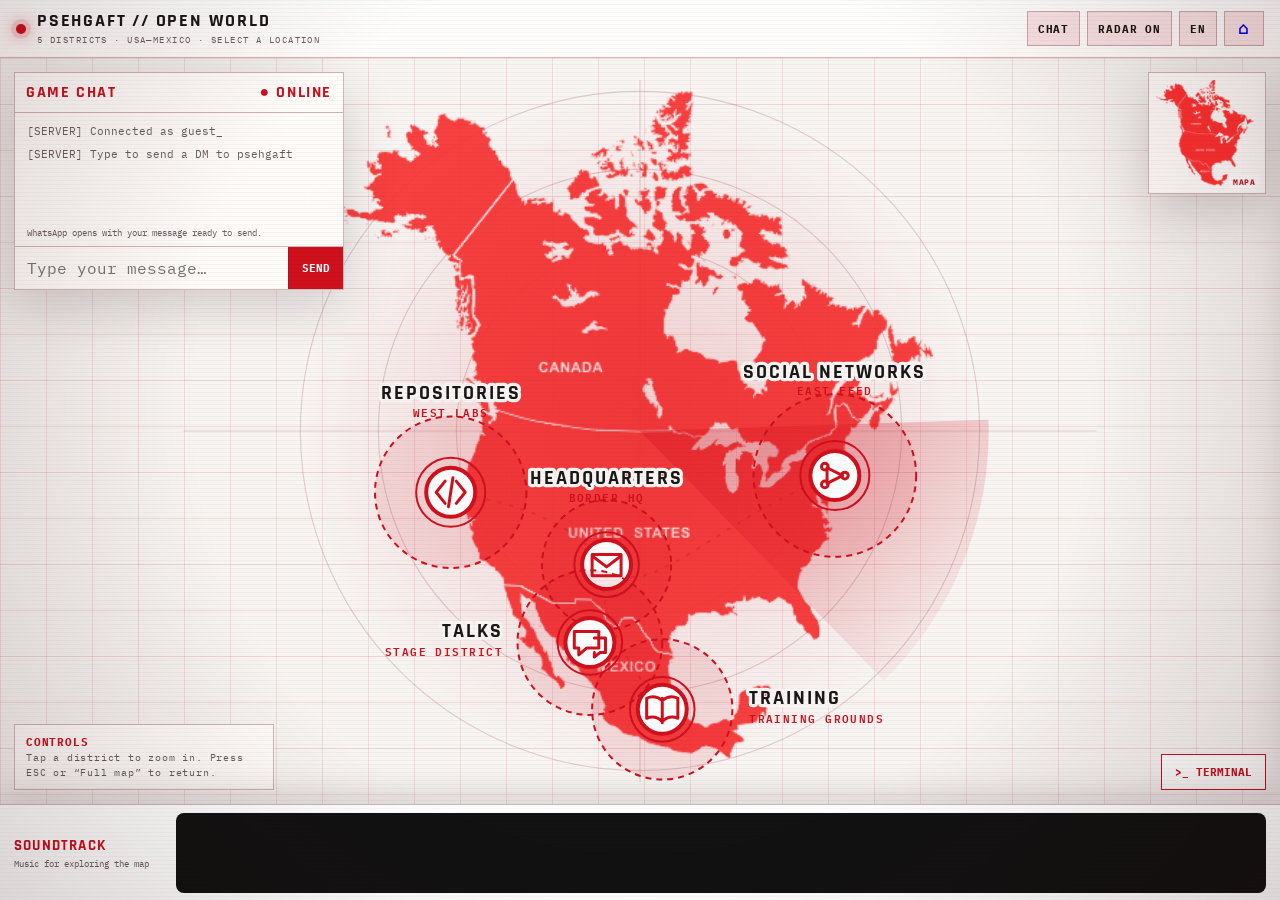
==== commit 2144b2cc: "map chat: send via WhatsApp (maps/index.html)" ====
--- a/maps/index.html
+++ b/maps/index.html
@@ -138,10 +138,10 @@
     var initLang='es';try{initLang=localStorage.getItem('map-lang')||detectLang()}catch(e){initLang=detectLang()}
     var lang=initLang;
     var STR={
-      es:{hud:'PSEHGAFT // OPEN WORLD',meta:'5 DISTRITOS · USA—MÉXICO · SELECCIONA UNA UBICACIÓN',radar:'RADAR ON',legendTitle:'CONTROLES',legend:'Toca un distrito para acercarte. ESC o “Mapa completo” para volver.',fullMap:'MAPA COMPLETO',chatTitle:'CHAT DEL JUEGO',srv1:'[SERVIDOR] Conectado como invitado_',srv2:'[SERVIDOR] Escribe para enviar un DM a psehgaft',chatNote:'Nada se envía aquí directamente: confirmas el mensaje en tu app de correo.',chatPh:'Escribe tu mensaje…',chatSend:'ENVIAR',termWelcome:'Escribe “help” para ver los comandos.',spotifyNote:'Música para recorrer el mapa',locations:'UBICACIONES',open:'ABRIR ↗',back:'← VOLVER A LA LISTA',catalog:'ABRIR CATÁLOGO',search:'Buscar: ansible, gpu, quarkus…',results:'resultados',profile:'VER PERFIL COMPLETO EN GITHUB ↗',repos:'REPOSITORIOS',social:'REDES SOCIALES',talks:'PLÁTICAS',learn:'ENTRENAMIENTO',hq:'CUARTEL GENERAL',homeBtn:'Volver al inicio',switchLang:'Cambiar idioma',openChat:'ABRIR CHAT',more:'más; afina la búsqueda.',kicker:'DISTRITO ',you:'[TÚ]',langIs:'Idioma: Español',termHelp:'help · whoami · redes · proyectos · charlas · entrenamiento · contacto · mapa · lang · clear',termSocial:'Abriendo el barrio de las redes sociales…',termRepos:'Abriendo repositorios…',termTalks:'Abriendo el barrio de las pláticas…',termLearn:'Abriendo entrenamiento…',termHq:'Abriendo el cuartel general…',termMap:'Volviendo al mapa completo…',termUnknown:'Comando no encontrado. Prueba “help”.'},
-      en:{hud:'PSEHGAFT // OPEN WORLD',meta:'5 DISTRICTS · USA—MEXICO · SELECT A LOCATION',radar:'RADAR ON',legendTitle:'CONTROLS',legend:'Tap a district to zoom in. Press ESC or “Full map” to return.',fullMap:'FULL MAP',chatTitle:'GAME CHAT',srv1:'[SERVER] Connected as guest_',srv2:'[SERVER] Type to send a DM to psehgaft',chatNote:'Nothing is sent directly here: you confirm the message in your mail app.',chatPh:'Type your message…',chatSend:'SEND',termWelcome:'Type “help” to list commands.',spotifyNote:'Music for exploring the map',locations:'LOCATIONS',open:'OPEN ↗',back:'← BACK TO LIST',catalog:'OPEN CATALOG',search:'Search: ansible, gpu, quarkus…',results:'results',profile:'VIEW FULL GITHUB PROFILE ↗',repos:'REPOSITORIES',social:'SOCIAL NETWORKS',talks:'TALKS',learn:'TRAINING',hq:'HEADQUARTERS',homeBtn:'Back to home',switchLang:'Change language',openChat:'OPEN CHAT',more:'more; narrow your search.',kicker:'DISTRICT ',you:'[YOU]',langIs:'Language: English',termHelp:'help · whoami · social · repos · talks · learn · contact · map · lang · clear',termSocial:'Opening Social Networks district…',termRepos:'Opening repositories…',termTalks:'Opening Talks district…',termLearn:'Opening training…',termHq:'Opening headquarters…',termMap:'Returning to full map…',termUnknown:'Command not found. Try “help”.'},
-      fr:{hud:'PSEHGAFT // OPEN WORLD',meta:'5 DISTRICTS · USA—MEXIQUE · SÉLECTIONNE UN LIEU',radar:'RADAR ON',legendTitle:'CONTRÔLES',legend:'Touche un district pour zoomer. ÉCHAP ou « Carte complète » pour revenir.',fullMap:'CARTE COMPLÈTE',chatTitle:'CHAT DU JEU',srv1:'[SERVEUR] Connecté en tant qu’invité_',srv2:'[SERVEUR] Écris pour envoyer un DM à psehgaft',chatNote:'Rien n’est envoyé directement ici : tu confirmes le message dans ton appli mail.',chatPh:'Écris ton message…',chatSend:'ENVOYER',termWelcome:'Écris « help » pour voir les commandes.',spotifyNote:'Musique pour explorer la carte',locations:'LIEUX',open:'OUVRIR ↗',back:'← RETOUR À LA LISTE',catalog:'OUVRIR LE CATALOGUE',search:'Rechercher : ansible, gpu, quarkus…',results:'résultats',profile:'VOIR LE PROFIL GITHUB COMPLET ↗',repos:'DÉPÔTS',social:'RÉSEAUX SOCIAUX',talks:'CONFÉRENCES',learn:'FORMATION',hq:'QUARTIER GÉNÉRAL',homeBtn:'Retour à l’accueil',switchLang:'Changer de langue',openChat:'OUVRIR LE CHAT',more:'de plus ; affine ta recherche.',kicker:'DISTRICT ',you:'[TOI]',langIs:'Langue : français',termHelp:'help · whoami · réseaux · dépôts · conférences · formation · contact · carte · lang · clear',termSocial:'Ouverture du district des réseaux sociaux…',termRepos:'Ouverture des dépôts…',termTalks:'Ouverture du district des conférences…',termLearn:'Ouverture de la formation…',termHq:'Ouverture du quartier général…',termMap:'Retour à la carte complète…',termUnknown:'Commande introuvable. Essaie « help ».'},
-      de:{hud:'PSEHGAFT // OPEN WORLD',meta:'5 DISTRIKTE · USA—MEXIKO · WÄHLE EINEN ORT',radar:'RADAR ON',legendTitle:'STEUERUNG',legend:'Tippe auf einen Distrikt, um zu zoomen. ESC oder „Ganze Karte“ zum Zurückkehren.',fullMap:'GANZE KARTE',chatTitle:'SPIEL-CHAT',srv1:'[SERVER] Als Gast_ verbunden',srv2:'[SERVER] Schreibe, um psehgaft eine DM zu senden',chatNote:'Hier wird nichts direkt gesendet: Du bestätigst die Nachricht in deiner Mail-App.',chatPh:'Schreib deine Nachricht…',chatSend:'SENDEN',termWelcome:'Tippe „help“, um die Befehle zu sehen.',spotifyNote:'Musik zum Erkunden der Karte',locations:'ORTE',open:'ÖFFNEN ↗',back:'← ZURÜCK ZUR LISTE',catalog:'KATALOG ÖFFNEN',search:'Suchen: ansible, gpu, quarkus…',results:'Treffer',profile:'VOLLSTÄNDIGES GITHUB-PROFIL ANSEHEN ↗',repos:'REPOSITORIES',social:'SOZIALE NETZWERKE',talks:'VORTRÄGE',learn:'TRAINING',hq:'HAUPTQUARTIER',homeBtn:'Zurück zur Startseite',switchLang:'Sprache ändern',openChat:'CHAT ÖFFNEN',more:'mehr; grenze die Suche ein.',kicker:'DISTRIKT ',you:'[DU]',langIs:'Sprache: Deutsch',termHelp:'help · whoami · netzwerke · repos · vorträge · training · kontakt · karte · lang · clear',termSocial:'Öffne Social-Media-Distrikt…',termRepos:'Öffne Repositories…',termTalks:'Öffne Vortragsdistrikt…',termLearn:'Öffne Training…',termHq:'Öffne Hauptquartier…',termMap:'Zurück zur ganzen Karte…',termUnknown:'Befehl nicht gefunden. Versuch „help“.'}
+      es:{hud:'PSEHGAFT // OPEN WORLD',meta:'5 DISTRITOS · USA—MÉXICO · SELECCIONA UNA UBICACIÓN',radar:'RADAR ON',legendTitle:'CONTROLES',legend:'Toca un distrito para acercarte. ESC o “Mapa completo” para volver.',fullMap:'MAPA COMPLETO',chatTitle:'CHAT DEL JUEGO',srv1:'[SERVIDOR] Conectado como invitado_',srv2:'[SERVIDOR] Escribe para enviar un DM a psehgaft',chatNote:'Se abre WhatsApp con tu mensaje listo para enviar.',chatPh:'Escribe tu mensaje…',chatSend:'ENVIAR',termWelcome:'Escribe “help” para ver los comandos.',spotifyNote:'Música para recorrer el mapa',locations:'UBICACIONES',open:'ABRIR ↗',back:'← VOLVER A LA LISTA',catalog:'ABRIR CATÁLOGO',search:'Buscar: ansible, gpu, quarkus…',results:'resultados',profile:'VER PERFIL COMPLETO EN GITHUB ↗',repos:'REPOSITORIOS',social:'REDES SOCIALES',talks:'PLÁTICAS',learn:'ENTRENAMIENTO',hq:'CUARTEL GENERAL',homeBtn:'Volver al inicio',switchLang:'Cambiar idioma',openChat:'ABRIR CHAT',more:'más; afina la búsqueda.',kicker:'DISTRITO ',you:'[TÚ]',langIs:'Idioma: Español',termHelp:'help · whoami · redes · proyectos · charlas · entrenamiento · contacto · mapa · lang · clear',termSocial:'Abriendo el barrio de las redes sociales…',termRepos:'Abriendo repositorios…',termTalks:'Abriendo el barrio de las pláticas…',termLearn:'Abriendo entrenamiento…',termHq:'Abriendo el cuartel general…',termMap:'Volviendo al mapa completo…',termUnknown:'Comando no encontrado. Prueba “help”.'},
+      en:{hud:'PSEHGAFT // OPEN WORLD',meta:'5 DISTRICTS · USA—MEXICO · SELECT A LOCATION',radar:'RADAR ON',legendTitle:'CONTROLS',legend:'Tap a district to zoom in. Press ESC or “Full map” to return.',fullMap:'FULL MAP',chatTitle:'GAME CHAT',srv1:'[SERVER] Connected as guest_',srv2:'[SERVER] Type to send a DM to psehgaft',chatNote:'WhatsApp opens with your message ready to send.',chatPh:'Type your message…',chatSend:'SEND',termWelcome:'Type “help” to list commands.',spotifyNote:'Music for exploring the map',locations:'LOCATIONS',open:'OPEN ↗',back:'← BACK TO LIST',catalog:'OPEN CATALOG',search:'Search: ansible, gpu, quarkus…',results:'results',profile:'VIEW FULL GITHUB PROFILE ↗',repos:'REPOSITORIES',social:'SOCIAL NETWORKS',talks:'TALKS',learn:'TRAINING',hq:'HEADQUARTERS',homeBtn:'Back to home',switchLang:'Change language',openChat:'OPEN CHAT',more:'more; narrow your search.',kicker:'DISTRICT ',you:'[YOU]',langIs:'Language: English',termHelp:'help · whoami · social · repos · talks · learn · contact · map · lang · clear',termSocial:'Opening Social Networks district…',termRepos:'Opening repositories…',termTalks:'Opening Talks district…',termLearn:'Opening training…',termHq:'Opening headquarters…',termMap:'Returning to full map…',termUnknown:'Command not found. Try “help”.'},
+      fr:{hud:'PSEHGAFT // OPEN WORLD',meta:'5 DISTRICTS · USA—MEXIQUE · SÉLECTIONNE UN LIEU',radar:'RADAR ON',legendTitle:'CONTRÔLES',legend:'Touche un district pour zoomer. ÉCHAP ou « Carte complète » pour revenir.',fullMap:'CARTE COMPLÈTE',chatTitle:'CHAT DU JEU',srv1:'[SERVEUR] Connecté en tant qu’invité_',srv2:'[SERVEUR] Écris pour envoyer un DM à psehgaft',chatNote:'WhatsApp s’ouvre avec ton message prêt à envoyer.',chatPh:'Écris ton message…',chatSend:'ENVOYER',termWelcome:'Écris « help » pour voir les commandes.',spotifyNote:'Musique pour explorer la carte',locations:'LIEUX',open:'OUVRIR ↗',back:'← RETOUR À LA LISTE',catalog:'OUVRIR LE CATALOGUE',search:'Rechercher : ansible, gpu, quarkus…',results:'résultats',profile:'VOIR LE PROFIL GITHUB COMPLET ↗',repos:'DÉPÔTS',social:'RÉSEAUX SOCIAUX',talks:'CONFÉRENCES',learn:'FORMATION',hq:'QUARTIER GÉNÉRAL',homeBtn:'Retour à l’accueil',switchLang:'Changer de langue',openChat:'OUVRIR LE CHAT',more:'de plus ; affine ta recherche.',kicker:'DISTRICT ',you:'[TOI]',langIs:'Langue : français',termHelp:'help · whoami · réseaux · dépôts · conférences · formation · contact · carte · lang · clear',termSocial:'Ouverture du district des réseaux sociaux…',termRepos:'Ouverture des dépôts…',termTalks:'Ouverture du district des conférences…',termLearn:'Ouverture de la formation…',termHq:'Ouverture du quartier général…',termMap:'Retour à la carte complète…',termUnknown:'Commande introuvable. Essaie « help ».'},
+      de:{hud:'PSEHGAFT // OPEN WORLD',meta:'5 DISTRIKTE · USA—MEXIKO · WÄHLE EINEN ORT',radar:'RADAR ON',legendTitle:'STEUERUNG',legend:'Tippe auf einen Distrikt, um zu zoomen. ESC oder „Ganze Karte“ zum Zurückkehren.',fullMap:'GANZE KARTE',chatTitle:'SPIEL-CHAT',srv1:'[SERVER] Als Gast_ verbunden',srv2:'[SERVER] Schreibe, um psehgaft eine DM zu senden',chatNote:'WhatsApp öffnet sich mit deiner Nachricht, bereit zum Senden.',chatPh:'Schreib deine Nachricht…',chatSend:'SENDEN',termWelcome:'Tippe „help“, um die Befehle zu sehen.',spotifyNote:'Musik zum Erkunden der Karte',locations:'ORTE',open:'ÖFFNEN ↗',back:'← ZURÜCK ZUR LISTE',catalog:'KATALOG ÖFFNEN',search:'Suchen: ansible, gpu, quarkus…',results:'Treffer',profile:'VOLLSTÄNDIGES GITHUB-PROFIL ANSEHEN ↗',repos:'REPOSITORIES',social:'SOZIALE NETZWERKE',talks:'VORTRÄGE',learn:'TRAINING',hq:'HAUPTQUARTIER',homeBtn:'Zurück zur Startseite',switchLang:'Sprache ändern',openChat:'CHAT ÖFFNEN',more:'mehr; grenze die Suche ein.',kicker:'DISTRIKT ',you:'[DU]',langIs:'Sprache: Deutsch',termHelp:'help · whoami · netzwerke · repos · vorträge · training · kontakt · karte · lang · clear',termSocial:'Öffne Social-Media-Distrikt…',termRepos:'Öffne Repositories…',termTalks:'Öffne Vortragsdistrikt…',termLearn:'Öffne Training…',termHq:'Öffne Hauptquartier…',termMap:'Zurück zur ganzen Karte…',termUnknown:'Befehl nicht gefunden. Versuch „help“.'}
     };
     function t(k){return STR[lang][k]||k}
     var data={
@@ -402,7 +402,7 @@
     function renderRepos(){var q=(document.getElementById('repoSearch').value||'').toLowerCase();var filtered=repos.filter(function(r){return (r.owner+'/'+r.name).toLowerCase().indexOf(q)>-1});document.getElementById('repoCount').textContent=filtered.length+' '+t('results')+' · snapshot 2026-10-09';document.getElementById('repoList').innerHTML=filtered.slice(0,40).map(function(r){return '<div class="repo"><b>'+escapeHtml(r.name)+'</b><span>'+escapeHtml(r.owner)+'</span></div>'}).join('')+(filtered.length>40?'<div class="count">+'+(filtered.length-40)+' '+t('more')+'</div>':'')}
     function focusChat(){side.classList.remove('open');document.getElementById('chat').classList.remove('hidden');document.getElementById('chatToggle').setAttribute('aria-pressed','true');document.getElementById('chatInput').focus()}
     var chat=document.getElementById('chat');document.getElementById('chatToggle').onclick=function(){chat.classList.toggle('hidden');var on=!chat.classList.contains('hidden');this.setAttribute('aria-pressed',String(on));if(on)document.getElementById('chatInput').focus()};
-    document.getElementById('chatForm').onsubmit=function(e){e.preventDefault();var input=document.getElementById('chatInput'),msg=input.value.trim();if(!msg)return;var p=document.createElement('p');p.className='user-msg';p.textContent=t('you')+' '+msg;document.getElementById('chatLog').appendChild(p);var a=document.createElement('a');a.href='mailto:psehgaft@psehgaft.org?subject=Mensaje%20desde%20PSEHGAFT%20Open%20World&body='+encodeURIComponent(msg);a.click();input.value=''};
+    document.getElementById('chatForm').onsubmit=function(e){e.preventDefault();var input=document.getElementById('chatInput'),msg=input.value.trim();if(!msg)return;var p=document.createElement('p');p.className='user-msg';p.textContent=t('you')+' '+msg;document.getElementById('chatLog').appendChild(p);var a=document.createElement('a');a.href='https://wa.me/522222939753?text='+encodeURIComponent(msg);a.target='_blank';a.rel='noopener';a.click();input.value=''};
     document.getElementById('radarToggle').onclick=function(){document.body.classList.toggle('radar-off');var on=!document.body.classList.contains('radar-off');this.setAttribute('aria-pressed',String(on));this.textContent='RADAR '+(on?'ON':'OFF')};
     var terminal=document.getElementById('terminal');document.getElementById('termToggle').onclick=function(){terminal.classList.remove('hidden');this.classList.add('hidden');document.getElementById('termInput').focus()};document.getElementById('termClose').onclick=function(){terminal.classList.add('hidden');document.getElementById('termToggle').classList.remove('hidden')};
     function termLine(cmd,out){var box=document.getElementById('termOut'),p=document.createElement('p');p.innerHTML='<span class="prompt">psehgaft@map:~$</span> '+escapeHtml(cmd)+'\n'+escapeHtml(out);box.appendChild(p);box.scrollTop=box.scrollHeight}
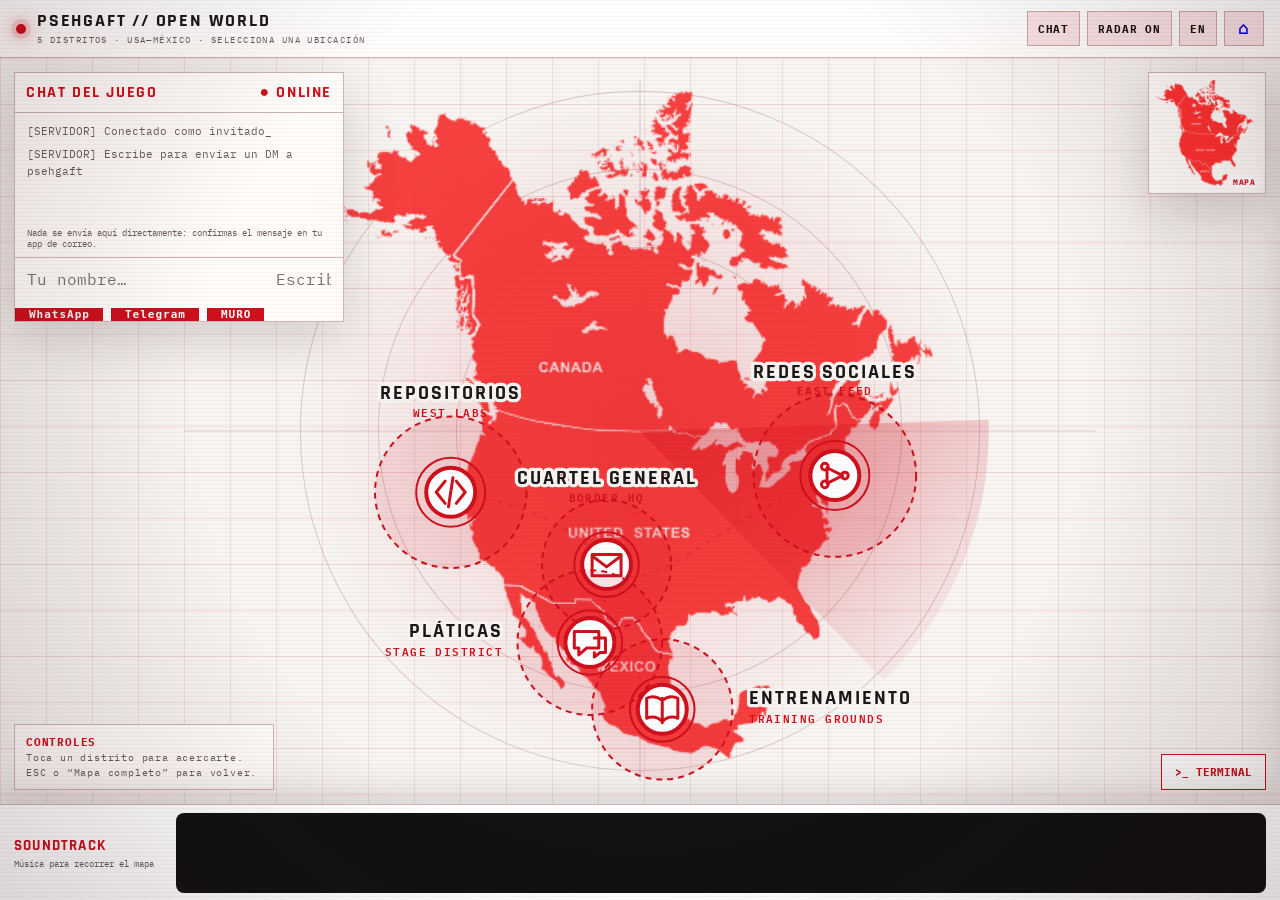
==== commit ecf952e4: "map chat: WhatsApp/Telegram/Giscus buttons + name field (maps/index.html)" ====
--- a/maps/index.html
+++ b/maps/index.html
@@ -56,7 +56,24 @@
     @media(max-width:440px){.hud-title{font-size:13px}.hud-actions{gap:4px}.hud-btn{letter-spacing:0;padding:7px}.map-legend{font-size:8px;max-width:160px}.map-legend strong{font-size:9px}.zoom-back{left:auto;right:8px;transform:none}.terminal{bottom:6px}.term-out{height:180px}}
     .home-btn{text-decoration:none;display:inline-flex;align-items:center;justify-content:center;min-width:40px;font-size:17px;line-height:1}
         @media(prefers-reduced-motion:reduce){*,*:before,*:after{animation-duration:.01ms!important;animation-iteration-count:1!important;scroll-behavior:auto!important;transition-duration:.01ms!important}}
-  </style>
+  .wa-modal{position:absolute;inset:0;z-index:40;display:flex;align-items:center;justify-content:center;background:rgba(0,0,0,.72);backdrop-filter:blur(2px)}
+.wa-modal.hidden{display:none}
+.wa-modal-box{width:min(420px,88%);background:#0a0a0a;border:1px solid var(--red);box-shadow:0 0 40px rgba(255,36,0,.25);padding:26px}
+.wa-modal-title{font:700 13px ui-monospace,monospace;letter-spacing:2px;color:var(--red);margin:0 0 14px}
+.wa-modal-msg{font:13px/1.6 ui-monospace,monospace;color:#e5e5e5;background:#111;border:1px solid var(--line);padding:12px 14px;margin:0 0 20px;white-space:pre-wrap;overflow-wrap:anywhere;max-height:140px;overflow:auto}
+.wa-modal-actions{display:flex;gap:10px}
+.wa-modal-send{flex:1;background:var(--red);color:#fff;border:0;font:700 12px ui-monospace,monospace;letter-spacing:1px;padding:12px;cursor:pointer}
+.wa-modal-cancel{background:transparent;color:var(--muted,#b5b5b5);border:1px solid var(--line);font:700 12px ui-monospace,monospace;letter-spacing:1px;padding:12px 16px;cursor:pointer}.chat-btns{display:flex;gap:8px;margin-top:8px}
+.chat-btn{flex:1;border:1px solid var(--line);background:#111;color:#e5e5e5;font:700 11px ui-monospace,monospace;letter-spacing:1px;padding:10px 4px;cursor:pointer}
+.chat-wa{border-color:#1faa53;color:#4be07f}
+.chat-tg{border-color:#2a9fd8;color:#5ec4f5}
+.chat-gb{border-color:var(--red);color:var(--red)}
+.wa-modal-hint{font:12px/1.5 ui-monospace,monospace;color:var(--muted,#b5b5b5);margin:-8px 0 16px}
+.wa-modal-hint.hidden{display:none}
+.giscus-box{width:min(640px,94%)}
+.giscus-pending{font:13px/1.6 ui-monospace,monospace;color:#e5e5e5;background:#111;border:1px solid var(--line);padding:12px 14px;margin:0 0 20px}
+.giscus-pending.hidden{display:none}
+</style>
 </head>
 <body>
   <div class="scanlines" aria-hidden="true"></div><div class="vignette" aria-hidden="true"></div>
@@ -112,8 +129,29 @@
         <div class="panel-head"><span data-t="chatTitle">CHAT DEL JUEGO</span><span>● ONLINE</span></div>
         <div class="chat-log" id="chatLog" aria-live="polite"><p class="server" data-t="srv1">[SERVIDOR] Conectado como invitado_</p><p class="server" data-t="srv2">[SERVIDOR] Escribe para enviar un DM a psehgaft</p></div>
         <div class="chat-note" data-t="chatNote">Nada se envía aquí directamente: confirmas el mensaje en tu app de correo.</div>
-        <form class="chat-form" id="chatForm"><input id="chatInput" maxlength="360" autocomplete="off" data-ph="chatPh" placeholder="Escribe tu mensaje…" aria-label="Mensaje"><button data-t="chatSend">ENVIAR</button></form>
-      </section>
+        <form class="chat-form" id="chatForm"><input id="chatName" maxlength="40" autocomplete="off" data-ph="chatNamePh" placeholder="Tu nombre…" aria-label="Nombre"><input id="chatInput" maxlength="360" autocomplete="off" data-ph="chatPh" placeholder="Escribe tu mensaje…" aria-label="Mensaje"><div class="chat-btns"><button type="button" class="chat-btn chat-wa" id="chatWaBtn">WhatsApp</button><button type="button" class="chat-btn chat-tg" id="chatTgBtn">Telegram</button><button type="button" class="chat-btn chat-gb" id="chatGbBtn" data-t="chatGb">MURO</button></div></form>
+        <div class="wa-modal hidden" id="sendModal" role="dialog" aria-modal="true">
+          <div class="wa-modal-box">
+            <p class="wa-modal-title" id="sendModalTitle">ENVIAR POR WHATSAPP</p>
+            <p class="wa-modal-msg" id="sendModalMsg"></p>
+            <p class="wa-modal-hint hidden" id="sendModalHint"></p>
+            <div class="wa-modal-actions">
+              <button class="wa-modal-send" id="sendModalSend">ABRIR WHATSAPP ↗</button>
+              <button class="wa-modal-cancel" id="sendModalCancel" data-t="waCancel">CANCELAR</button>
+            </div>
+          </div>
+        </div>
+        <div class="wa-modal hidden" id="giscusModal" role="dialog" aria-modal="true">
+          <div class="wa-modal-box giscus-box">
+            <p class="wa-modal-title" data-t="gbTitle">MURO DE VISITANTES</p>
+            <div id="giscusContainer"></div>
+            <p class="giscus-pending" id="giscusPending" data-t="gbPending">El muro se está activando… vuelve pronto.</p>
+            <div class="wa-modal-actions">
+              <button class="wa-modal-cancel" id="giscusClose" data-t="waCancel">CERRAR</button>
+            </div>
+          </div>
+        </div>
+      </section></section>
       <section class="terminal hidden" id="terminal" aria-label="Terminal interactiva">
         <div class="term-head"><span>PSEHGAFT@OPEN-WORLD:~</span><button class="icon-btn" id="termClose" aria-label="Cerrar terminal">×</button></div>
         <div class="term-out" id="termOut" aria-live="polite"><p><span class="prompt">system@map:~$</span> <span data-t="termWelcome">Escribe “help” para ver los comandos.</span></p></div>
@@ -138,10 +176,10 @@
     var initLang='es';try{initLang=localStorage.getItem('map-lang')||detectLang()}catch(e){initLang=detectLang()}
     var lang=initLang;
     var STR={
-      es:{hud:'PSEHGAFT // OPEN WORLD',meta:'5 DISTRITOS · USA—MÉXICO · SELECCIONA UNA UBICACIÓN',radar:'RADAR ON',legendTitle:'CONTROLES',legend:'Toca un distrito para acercarte. ESC o “Mapa completo” para volver.',fullMap:'MAPA COMPLETO',chatTitle:'CHAT DEL JUEGO',srv1:'[SERVIDOR] Conectado como invitado_',srv2:'[SERVIDOR] Escribe para enviar un DM a psehgaft',chatNote:'Se abre WhatsApp con tu mensaje listo para enviar.',chatPh:'Escribe tu mensaje…',chatSend:'ENVIAR',termWelcome:'Escribe “help” para ver los comandos.',spotifyNote:'Música para recorrer el mapa',locations:'UBICACIONES',open:'ABRIR ↗',back:'← VOLVER A LA LISTA',catalog:'ABRIR CATÁLOGO',search:'Buscar: ansible, gpu, quarkus…',results:'resultados',profile:'VER PERFIL COMPLETO EN GITHUB ↗',repos:'REPOSITORIOS',social:'REDES SOCIALES',talks:'PLÁTICAS',learn:'ENTRENAMIENTO',hq:'CUARTEL GENERAL',homeBtn:'Volver al inicio',switchLang:'Cambiar idioma',openChat:'ABRIR CHAT',more:'más; afina la búsqueda.',kicker:'DISTRITO ',you:'[TÚ]',langIs:'Idioma: Español',termHelp:'help · whoami · redes · proyectos · charlas · entrenamiento · contacto · mapa · lang · clear',termSocial:'Abriendo el barrio de las redes sociales…',termRepos:'Abriendo repositorios…',termTalks:'Abriendo el barrio de las pláticas…',termLearn:'Abriendo entrenamiento…',termHq:'Abriendo el cuartel general…',termMap:'Volviendo al mapa completo…',termUnknown:'Comando no encontrado. Prueba “help”.'},
-      en:{hud:'PSEHGAFT // OPEN WORLD',meta:'5 DISTRICTS · USA—MEXICO · SELECT A LOCATION',radar:'RADAR ON',legendTitle:'CONTROLS',legend:'Tap a district to zoom in. Press ESC or “Full map” to return.',fullMap:'FULL MAP',chatTitle:'GAME CHAT',srv1:'[SERVER] Connected as guest_',srv2:'[SERVER] Type to send a DM to psehgaft',chatNote:'WhatsApp opens with your message ready to send.',chatPh:'Type your message…',chatSend:'SEND',termWelcome:'Type “help” to list commands.',spotifyNote:'Music for exploring the map',locations:'LOCATIONS',open:'OPEN ↗',back:'← BACK TO LIST',catalog:'OPEN CATALOG',search:'Search: ansible, gpu, quarkus…',results:'results',profile:'VIEW FULL GITHUB PROFILE ↗',repos:'REPOSITORIES',social:'SOCIAL NETWORKS',talks:'TALKS',learn:'TRAINING',hq:'HEADQUARTERS',homeBtn:'Back to home',switchLang:'Change language',openChat:'OPEN CHAT',more:'more; narrow your search.',kicker:'DISTRICT ',you:'[YOU]',langIs:'Language: English',termHelp:'help · whoami · social · repos · talks · learn · contact · map · lang · clear',termSocial:'Opening Social Networks district…',termRepos:'Opening repositories…',termTalks:'Opening Talks district…',termLearn:'Opening training…',termHq:'Opening headquarters…',termMap:'Returning to full map…',termUnknown:'Command not found. Try “help”.'},
-      fr:{hud:'PSEHGAFT // OPEN WORLD',meta:'5 DISTRICTS · USA—MEXIQUE · SÉLECTIONNE UN LIEU',radar:'RADAR ON',legendTitle:'CONTRÔLES',legend:'Touche un district pour zoomer. ÉCHAP ou « Carte complète » pour revenir.',fullMap:'CARTE COMPLÈTE',chatTitle:'CHAT DU JEU',srv1:'[SERVEUR] Connecté en tant qu’invité_',srv2:'[SERVEUR] Écris pour envoyer un DM à psehgaft',chatNote:'WhatsApp s’ouvre avec ton message prêt à envoyer.',chatPh:'Écris ton message…',chatSend:'ENVOYER',termWelcome:'Écris « help » pour voir les commandes.',spotifyNote:'Musique pour explorer la carte',locations:'LIEUX',open:'OUVRIR ↗',back:'← RETOUR À LA LISTE',catalog:'OUVRIR LE CATALOGUE',search:'Rechercher : ansible, gpu, quarkus…',results:'résultats',profile:'VOIR LE PROFIL GITHUB COMPLET ↗',repos:'DÉPÔTS',social:'RÉSEAUX SOCIAUX',talks:'CONFÉRENCES',learn:'FORMATION',hq:'QUARTIER GÉNÉRAL',homeBtn:'Retour à l’accueil',switchLang:'Changer de langue',openChat:'OUVRIR LE CHAT',more:'de plus ; affine ta recherche.',kicker:'DISTRICT ',you:'[TOI]',langIs:'Langue : français',termHelp:'help · whoami · réseaux · dépôts · conférences · formation · contact · carte · lang · clear',termSocial:'Ouverture du district des réseaux sociaux…',termRepos:'Ouverture des dépôts…',termTalks:'Ouverture du district des conférences…',termLearn:'Ouverture de la formation…',termHq:'Ouverture du quartier général…',termMap:'Retour à la carte complète…',termUnknown:'Commande introuvable. Essaie « help ».'},
-      de:{hud:'PSEHGAFT // OPEN WORLD',meta:'5 DISTRIKTE · USA—MEXIKO · WÄHLE EINEN ORT',radar:'RADAR ON',legendTitle:'STEUERUNG',legend:'Tippe auf einen Distrikt, um zu zoomen. ESC oder „Ganze Karte“ zum Zurückkehren.',fullMap:'GANZE KARTE',chatTitle:'SPIEL-CHAT',srv1:'[SERVER] Als Gast_ verbunden',srv2:'[SERVER] Schreibe, um psehgaft eine DM zu senden',chatNote:'WhatsApp öffnet sich mit deiner Nachricht, bereit zum Senden.',chatPh:'Schreib deine Nachricht…',chatSend:'SENDEN',termWelcome:'Tippe „help“, um die Befehle zu sehen.',spotifyNote:'Musik zum Erkunden der Karte',locations:'ORTE',open:'ÖFFNEN ↗',back:'← ZURÜCK ZUR LISTE',catalog:'KATALOG ÖFFNEN',search:'Suchen: ansible, gpu, quarkus…',results:'Treffer',profile:'VOLLSTÄNDIGES GITHUB-PROFIL ANSEHEN ↗',repos:'REPOSITORIES',social:'SOZIALE NETZWERKE',talks:'VORTRÄGE',learn:'TRAINING',hq:'HAUPTQUARTIER',homeBtn:'Zurück zur Startseite',switchLang:'Sprache ändern',openChat:'CHAT ÖFFNEN',more:'mehr; grenze die Suche ein.',kicker:'DISTRIKT ',you:'[DU]',langIs:'Sprache: Deutsch',termHelp:'help · whoami · netzwerke · repos · vorträge · training · kontakt · karte · lang · clear',termSocial:'Öffne Social-Media-Distrikt…',termRepos:'Öffne Repositories…',termTalks:'Öffne Vortragsdistrikt…',termLearn:'Öffne Training…',termHq:'Öffne Hauptquartier…',termMap:'Zurück zur ganzen Karte…',termUnknown:'Befehl nicht gefunden. Versuch „help“.'}
+      es:{hud:'PSEHGAFT // OPEN WORLD',meta:'5 DISTRITOS · USA—MÉXICO · SELECCIONA UNA UBICACIÓN',radar:'RADAR ON',legendTitle:'CONTROLES',legend:'Toca un distrito para acercarte. ESC o “Mapa completo” para volver.',fullMap:'MAPA COMPLETO',chatTitle:'CHAT DEL JUEGO',srv1:'[SERVIDOR] Conectado como invitado_',srv2:'[SERVIDOR] Escribe para enviar un DM a psehgaft',chatNote:'Elige cómo enviar tu mensaje: WhatsApp, Telegram o publícalo en el muro.',chatPh:'Escribe tu mensaje…',chatSend:'ENVIAR',waTitle:'ENVIAR POR WHATSAPP',waSend:'ABRIR WHATSAPP ↗',waCancel:'CANCELAR',chatNamePh:'Tu nombre…',tgTitle:'ENVIAR POR TELEGRAM',tgSend:'ABRIR TELEGRAM ↗',tgHint:'Tu mensaje se copiará al portapapeles para pegarlo en el chat.',gbTitle:'MURO DE VISITANTES',gbPending:'El muro se está activando… vuelve pronto.',chatGb:'MURO',termWelcome:'Escribe “help” para ver los comandos.',spotifyNote:'Música para recorrer el mapa',locations:'UBICACIONES',open:'ABRIR ↗',back:'← VOLVER A LA LISTA',catalog:'ABRIR CATÁLOGO',search:'Buscar: ansible, gpu, quarkus…',results:'resultados',profile:'VER PERFIL COMPLETO EN GITHUB ↗',repos:'REPOSITORIOS',social:'REDES SOCIALES',talks:'PLÁTICAS',learn:'ENTRENAMIENTO',hq:'CUARTEL GENERAL',homeBtn:'Volver al inicio',switchLang:'Cambiar idioma',openChat:'ABRIR CHAT',more:'más; afina la búsqueda.',kicker:'DISTRITO ',you:'[TÚ]',langIs:'Idioma: Español',termHelp:'help · whoami · redes · proyectos · charlas · entrenamiento · contacto · mapa · lang · clear',termSocial:'Abriendo el barrio de las redes sociales…',termRepos:'Abriendo repositorios…',termTalks:'Abriendo el barrio de las pláticas…',termLearn:'Abriendo entrenamiento…',termHq:'Abriendo el cuartel general…',termMap:'Volviendo al mapa completo…',termUnknown:'Comando no encontrado. Prueba “help”.'},
+      en:{hud:'PSEHGAFT // OPEN WORLD',meta:'5 DISTRICTS · USA—MEXICO · SELECT A LOCATION',radar:'RADAR ON',legendTitle:'CONTROLS',legend:'Tap a district to zoom in. Press ESC or “Full map” to return.',fullMap:'FULL MAP',chatTitle:'GAME CHAT',srv1:'[SERVER] Connected as guest_',srv2:'[SERVER] Type to send a DM to psehgaft',chatNote:'Choose how to send your message: WhatsApp, Telegram or post it on the wall.',chatPh:'Type your message…',chatSend:'SEND',waTitle:'SEND VIA WHATSAPP',waSend:'OPEN WHATSAPP ↗',waCancel:'CANCEL',chatNamePh:'Your name…',tgTitle:'SEND VIA TELEGRAM',tgSend:'OPEN TELEGRAM ↗',tgHint:'Your message will be copied to the clipboard to paste it in the chat.',gbTitle:'VISITOR WALL',gbPending:'The wall is being activated… check back soon.',chatGb:'WALL',termWelcome:'Type “help” to list commands.',spotifyNote:'Music for exploring the map',locations:'LOCATIONS',open:'OPEN ↗',back:'← BACK TO LIST',catalog:'OPEN CATALOG',search:'Search: ansible, gpu, quarkus…',results:'results',profile:'VIEW FULL GITHUB PROFILE ↗',repos:'REPOSITORIES',social:'SOCIAL NETWORKS',talks:'TALKS',learn:'TRAINING',hq:'HEADQUARTERS',homeBtn:'Back to home',switchLang:'Change language',openChat:'OPEN CHAT',more:'more; narrow your search.',kicker:'DISTRICT ',you:'[YOU]',langIs:'Language: English',termHelp:'help · whoami · social · repos · talks · learn · contact · map · lang · clear',termSocial:'Opening Social Networks district…',termRepos:'Opening repositories…',termTalks:'Opening Talks district…',termLearn:'Opening training…',termHq:'Opening headquarters…',termMap:'Returning to full map…',termUnknown:'Command not found. Try “help”.'},
+      fr:{hud:'PSEHGAFT // OPEN WORLD',meta:'5 DISTRICTS · USA—MEXIQUE · SÉLECTIONNE UN LIEU',radar:'RADAR ON',legendTitle:'CONTRÔLES',legend:'Touche un district pour zoomer. ÉCHAP ou « Carte complète » pour revenir.',fullMap:'CARTE COMPLÈTE',chatTitle:'CHAT DU JEU',srv1:'[SERVEUR] Connecté en tant qu’invité_',srv2:'[SERVEUR] Écris pour envoyer un DM à psehgaft',chatNote:'Choisis comment envoyer ton message : WhatsApp, Telegram ou publie-le sur le mur.',chatPh:'Écris ton message…',chatSend:'ENVOYER',waTitle:'ENVOYER VIA WHATSAPP',waSend:'OUVRIR WHATSAPP ↗',waCancel:'ANNULER',chatNamePh:'Ton nom…',tgTitle:'ENVOYER VIA TELEGRAM',tgSend:'OUVRIR TELEGRAM ↗',tgHint:'Ton message sera copié dans le presse-papiers pour le coller dans le chat.',gbTitle:'MUR DES VISITEURS',gbPending:'Le mur est en cours d’activation… reviens bientôt.',chatGb:'MUR',termWelcome:'Écris « help » pour voir les commandes.',spotifyNote:'Musique pour explorer la carte',locations:'LIEUX',open:'OUVRIR ↗',back:'← RETOUR À LA LISTE',catalog:'OUVRIR LE CATALOGUE',search:'Rechercher : ansible, gpu, quarkus…',results:'résultats',profile:'VOIR LE PROFIL GITHUB COMPLET ↗',repos:'DÉPÔTS',social:'RÉSEAUX SOCIAUX',talks:'CONFÉRENCES',learn:'FORMATION',hq:'QUARTIER GÉNÉRAL',homeBtn:'Retour à l’accueil',switchLang:'Changer de langue',openChat:'OUVRIR LE CHAT',more:'de plus ; affine ta recherche.',kicker:'DISTRICT ',you:'[TOI]',langIs:'Langue : français',termHelp:'help · whoami · réseaux · dépôts · conférences · formation · contact · carte · lang · clear',termSocial:'Ouverture du district des réseaux sociaux…',termRepos:'Ouverture des dépôts…',termTalks:'Ouverture du district des conférences…',termLearn:'Ouverture de la formation…',termHq:'Ouverture du quartier général…',termMap:'Retour à la carte complète…',termUnknown:'Commande introuvable. Essaie « help ».'},
+      de:{hud:'PSEHGAFT // OPEN WORLD',meta:'5 DISTRIKTE · USA—MEXIKO · WÄHLE EINEN ORT',radar:'RADAR ON',legendTitle:'STEUERUNG',legend:'Tippe auf einen Distrikt, um zu zoomen. ESC oder „Ganze Karte“ zum Zurückkehren.',fullMap:'GANZE KARTE',chatTitle:'SPIEL-CHAT',srv1:'[SERVER] Als Gast_ verbunden',srv2:'[SERVER] Schreibe, um psehgaft eine DM zu senden',chatNote:'Wähle, wie du deine Nachricht sendest: WhatsApp, Telegram oder poste sie an die Wand.',chatPh:'Schreib deine Nachricht…',chatSend:'SENDEN',waTitle:'PER WHATSAPP SENDEN',waSend:'WHATSAPP ÖFFNEN ↗',waCancel:'ABBRECHEN',chatNamePh:'Dein Name…',tgTitle:'PER TELEGRAM SENDEN',tgSend:'TELEGRAM ÖFFNEN ↗',tgHint:'Deine Nachricht wird in die Zwischenablage kopiert, um sie in den Chat einzufügen.',gbTitle:'BESUCHERWAND',gbPending:'Die Wand wird aktiviert… schau bald wieder vorbei.',chatGb:'WAND',termWelcome:'Tippe „help“, um die Befehle zu sehen.',spotifyNote:'Musik zum Erkunden der Karte',locations:'ORTE',open:'ÖFFNEN ↗',back:'← ZURÜCK ZUR LISTE',catalog:'KATALOG ÖFFNEN',search:'Suchen: ansible, gpu, quarkus…',results:'Treffer',profile:'VOLLSTÄNDIGES GITHUB-PROFIL ANSEHEN ↗',repos:'REPOSITORIES',social:'SOZIALE NETZWERKE',talks:'VORTRÄGE',learn:'TRAINING',hq:'HAUPTQUARTIER',homeBtn:'Zurück zur Startseite',switchLang:'Sprache ändern',openChat:'CHAT ÖFFNEN',more:'mehr; grenze die Suche ein.',kicker:'DISTRIKT ',you:'[DU]',langIs:'Sprache: Deutsch',termHelp:'help · whoami · netzwerke · repos · vorträge · training · kontakt · karte · lang · clear',termSocial:'Öffne Social-Media-Distrikt…',termRepos:'Öffne Repositories…',termTalks:'Öffne Vortragsdistrikt…',termLearn:'Öffne Training…',termHq:'Öffne Hauptquartier…',termMap:'Zurück zur ganzen Karte…',termUnknown:'Befehl nicht gefunden. Versuch „help“.'}
     };
     function t(k){return STR[lang][k]||k}
     var data={
@@ -402,7 +440,19 @@
     function renderRepos(){var q=(document.getElementById('repoSearch').value||'').toLowerCase();var filtered=repos.filter(function(r){return (r.owner+'/'+r.name).toLowerCase().indexOf(q)>-1});document.getElementById('repoCount').textContent=filtered.length+' '+t('results')+' · snapshot 2026-10-09';document.getElementById('repoList').innerHTML=filtered.slice(0,40).map(function(r){return '<div class="repo"><b>'+escapeHtml(r.name)+'</b><span>'+escapeHtml(r.owner)+'</span></div>'}).join('')+(filtered.length>40?'<div class="count">+'+(filtered.length-40)+' '+t('more')+'</div>':'')}
     function focusChat(){side.classList.remove('open');document.getElementById('chat').classList.remove('hidden');document.getElementById('chatToggle').setAttribute('aria-pressed','true');document.getElementById('chatInput').focus()}
     var chat=document.getElementById('chat');document.getElementById('chatToggle').onclick=function(){chat.classList.toggle('hidden');var on=!chat.classList.contains('hidden');this.setAttribute('aria-pressed',String(on));if(on)document.getElementById('chatInput').focus()};
-    document.getElementById('chatForm').onsubmit=function(e){e.preventDefault();var input=document.getElementById('chatInput'),msg=input.value.trim();if(!msg)return;var p=document.createElement('p');p.className='user-msg';p.textContent=t('you')+' '+msg;document.getElementById('chatLog').appendChild(p);var a=document.createElement('a');a.href='https://wa.me/522222939753?text='+encodeURIComponent(msg);a.target='_blank';a.rel='noopener';a.click();input.value=''};
+    document.getElementById('chatForm').onsubmit=mit;function chatText(){var n=document.getElementById('chatName').value.trim(),m=document.getElementById('chatInput').value.trim();if(!m)return null;return(display=(n?n+': ':'')+m,display)}
+function logUserMsg(x){var p=document.createElement('p');p.className='user-msg';p.textContent=t('you')+' '+x;document.getElementById('chatLog').appendChild(p)}
+function openExternal(u){if(/Android|iPhone|iPad|iPod|Mobile/i.test(navigator.userAgent)){window.location.href=u}else{var w=520,hh=720;window.open(u,'psehgaft-msg','width='+w+',height='+hh+',left='+Math.round((screen.width-w)/2)+',top='+Math.round((screen.height-hh)/2)+',menubar=no,toolbar=no')}}
+function copyText(s){if(navigator.clipboard&&navigator.clipboard.writeText){navigator.clipboard.writeText(s).catch(function(){})}else{var ta=document.createElement('textarea');ta.value=s;document.body.appendChild(ta);ta.select();try{document.execCommand('copy')}catch(e){}document.body.removeChild(ta)}}
+function openSendModal(k,x){document.getElementById('sendModalMsg').textContent=x;var hh=document.getElementById('sendModalHint');document.getElementById('sendModalTitle').textContent=t(k==='wa'?'waTitle':'tgTitle');document.getElementById('sendModalSend').textContent=t(k==='wa'?'waSend':'tgSend');if(k==='tg'){hh.textContent=t('tgHint');hh.classList.remove('hidden')}else{hh.classList.add('hidden')}document.getElementById('sendModalSend').onclick=function(){document.getElementById('sendModal').classList.add('hidden');if(k==='wa'){openExternal('https://wa.me/522222939753?text='+encodeURIComponent(x))}else{copyText(x);openExternal('https://t.me/psehgaft')}};document.getElementById('sendModal').classList.remove('hidden')}
+var GISCUS_CAT_ID='';
+function loadGiscus(){if(!GISCUS_CAT_ID||document.querySelector('#giscusContainer script'))return;var s=document.createElement('script');s.src='https://giscus.app/client.js';s.setAttribute('data-repo','psehgaft/psehgaft.github.io');s.setAttribute('data-repo-id','R_kgDOVBQAqg');s.setAttribute('data-category','Guestbook');s.setAttribute('data-category-id',GISCUS_CAT_ID);s.setAttribute('data-mapping','specific');s.setAttribute('data-term','muro-de-visitantes');s.setAttribute('data-reactions-enabled','1');s.setAttribute('data-emit-metadata','0');s.setAttribute('data-input-position','top');s.setAttribute('data-theme','dark');s.setAttribute('data-lang','es');s.crossOrigin='anonymous';s.async=true;document.getElementById('giscusContainer').appendChild(s);document.getElementById('giscusPending').classList.add('hidden')}
+mit=function(e){e.preventDefault()};
+document.getElementById('chatWaBtn').onclick=function(){var c=chatText();if(!c)return;logUserMsg(c);openSendModal('wa',c);document.getElementById('chatInput').value=''};
+document.getElementById('chatTgBtn').onclick=function(){var c=chatText();if(!c)return;logUserMsg(c);openSendModal('tg',c);document.getElementById('chatInput').value=''};
+document.getElementById('chatGbBtn').onclick=function(){document.getElementById('giscusModal').classList.remove('hidden');loadGiscus()};
+document.getElementById('sendModalCancel').onclick=function(){document.getElementById('sendModal').classList.add('hidden')};
+document.getElementById('giscusClose').onclick=function(){document.getElementById('giscusModal').classList.add('hidden')};
     document.getElementById('radarToggle').onclick=function(){document.body.classList.toggle('radar-off');var on=!document.body.classList.contains('radar-off');this.setAttribute('aria-pressed',String(on));this.textContent='RADAR '+(on?'ON':'OFF')};
     var terminal=document.getElementById('terminal');document.getElementById('termToggle').onclick=function(){terminal.classList.remove('hidden');this.classList.add('hidden');document.getElementById('termInput').focus()};document.getElementById('termClose').onclick=function(){terminal.classList.add('hidden');document.getElementById('termToggle').classList.remove('hidden')};
     function termLine(cmd,out){var box=document.getElementById('termOut'),p=document.createElement('p');p.innerHTML='<span class="prompt">psehgaft@map:~$</span> '+escapeHtml(cmd)+'\n'+escapeHtml(out);box.appendChild(p);box.scrollTop=box.scrollHeight}
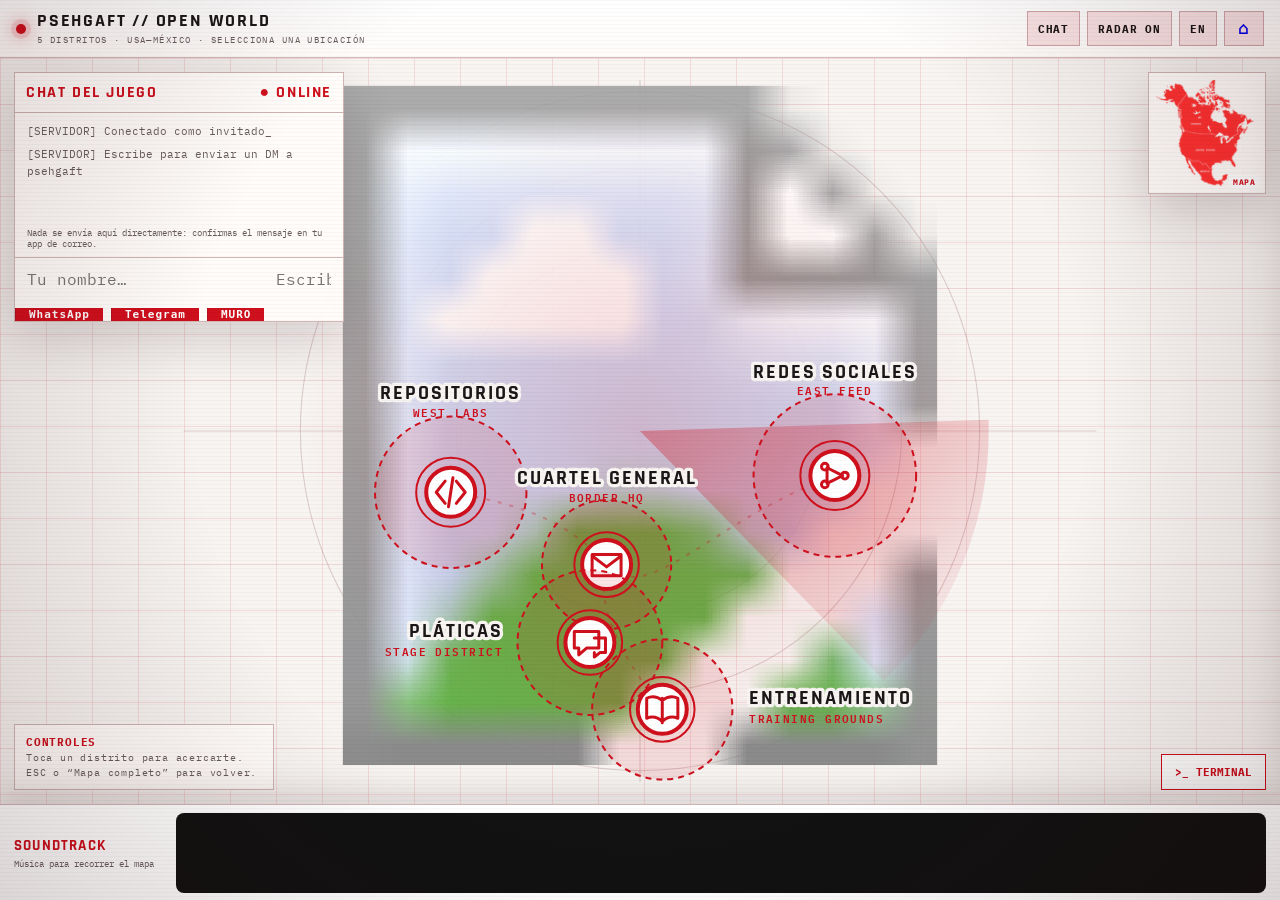
==== commit bd076d43: "muro de visitantes con Google Sheets (maps/index.html)" ====
--- a/maps/index.html
+++ b/maps/index.html
@@ -71,8 +71,19 @@
 .wa-modal-hint{font:12px/1.5 ui-monospace,monospace;color:var(--muted,#b5b5b5);margin:-8px 0 16px}
 .wa-modal-hint.hidden{display:none}
 .giscus-box{width:min(640px,94%)}
-.giscus-pending{font:13px/1.6 ui-monospace,monospace;color:#e5e5e5;background:#111;border:1px solid var(--line);padding:12px 14px;margin:0 0 20px}
-.giscus-pending.hidden{display:none}
+.muro-list{max-height:260px;overflow-y:auto;background:#0d0d0d;border:1px solid var(--line);padding:10px 12px;margin:0 0 14px}
+.muro-loading,.muro-empty{font:12px/1.6 ui-monospace,monospace;color:var(--muted,#b5b5b5);margin:6px 0}
+.muro-item{border-bottom:1px solid var(--line);padding:8px 0}
+.muro-item:last-child{border-bottom:0}
+.muro-head{font:11px ui-monospace,monospace;color:var(--muted,#b5b5b5);margin:0 0 4px}
+.muro-head strong{color:var(--red);letter-spacing:1px}
+.muro-text{font:13px/1.55 ui-monospace,monospace;color:#e5e5e5;margin:0;overflow-wrap:anywhere;white-space:pre-wrap}
+.muro-form{display:flex;gap:8px;margin:0 0 14px;flex-wrap:wrap}
+.muro-form input{background:#111;border:1px solid var(--line);color:#e5e5e5;font:12px ui-monospace,monospace;padding:10px}
+.muro-form #muroName{flex:1 1 110px;min-width:0}
+.muro-form #muroMsg{flex:2 1 180px;min-width:0}
+.muro-form .wa-modal-send{flex:1 1 100%}
+.muro-iframe{position:absolute;width:1px;height:1px;opacity:0;pointer-events:none}
 </style>
 </head>
 <body>
@@ -96,7 +107,7 @@
           <linearGradient id="sweepFill" x1="0" y1="0" x2="1" y2="1"><stop stop-color="var(--red)" stop-opacity=".35"/><stop offset="1" stop-color="var(--red)" stop-opacity="0"/></linearGradient>
         </defs>
         <g opacity=".6"><circle class="ocean-ring" cx="500" cy="335" r="305"/><circle class="ocean-ring" cx="500" cy="335" r="235"/><circle class="ocean-ring" cx="500" cy="335" r="165"/><path class="ocean-ring" d="M90 335H910M500 20V650"/></g>
-        <image class="map-image" href="[data-uri]" x="185" y="25" width="630" height="610" preserveAspectRatio="xMidYMid meet"/>
+        <image class="map-image" href="[data-uri]" x="185" y="25" width="630" height="610" preserveAspectRatio="xMidYMid meet"/>
         <circle cx="500" cy="335" r="305" fill="url(#radarFill)"/>
         <path class="sweep" fill="url(#sweepFill)" d="M500 335 L813 325 A313 313 0 0 1 719 559 Z"/>
         <path class="route" d="M330 390C388 400 435 414 470 455S566 414 675 375"/><path class="route" d="M470 455C461 488 476 526 515 578"/>
@@ -141,13 +152,18 @@
             </div>
           </div>
         </div>
-        <div class="wa-modal hidden" id="giscusModal" role="dialog" aria-modal="true">
+        <div class="wa-modal hidden" id="muroModal" role="dialog" aria-modal="true">
           <div class="wa-modal-box giscus-box">
             <p class="wa-modal-title" data-t="gbTitle">MURO DE VISITANTES</p>
-            <div id="giscusContainer"></div>
-            <p class="giscus-pending" id="giscusPending" data-t="gbPending">El muro se está activando… vuelve pronto.</p>
+            <div class="muro-list" id="muroList"><p class="muro-loading" data-t="gbLoading">Cargando mensajes…</p></div>
+            <form class="muro-form" id="muroForm" target="muroIframe" method="POST" action="https://script.google.com/macros/s/AKfycbyfNhTkKvXNhn_MgNM_435qixUhbdv5oTG_8CJVu-CVX7dG0s1COV9OzI0bfmXVBAYQVA/exec">
+              <input id="muroName" name="nombre" maxlength="40" autocomplete="off" data-ph="chatNamePh" placeholder="Tu nombre…" aria-label="Nombre">
+              <input id="muroMsg" name="mensaje" maxlength="500" autocomplete="off" data-ph="gbMsgPh" placeholder="Escribe en el muro…" aria-label="Mensaje">
+              <button class="wa-modal-send" type="submit" data-t="gbSend">PUBLICAR</button>
+            </form>
+            <iframe name="muroIframe" class="muro-iframe" title="envio" aria-hidden="true" tabindex="-1"></iframe>
             <div class="wa-modal-actions">
-              <button class="wa-modal-cancel" id="giscusClose" data-t="waCancel">CERRAR</button>
+              <button class="wa-modal-cancel" id="muroClose" data-t="waCancel">CERRAR</button>
             </div>
           </div>
         </div>
@@ -176,10 +192,10 @@
     var initLang='es';try{initLang=localStorage.getItem('map-lang')||detectLang()}catch(e){initLang=detectLang()}
     var lang=initLang;
     var STR={
-      es:{hud:'PSEHGAFT // OPEN WORLD',meta:'5 DISTRITOS · USA—MÉXICO · SELECCIONA UNA UBICACIÓN',radar:'RADAR ON',legendTitle:'CONTROLES',legend:'Toca un distrito para acercarte. ESC o “Mapa completo” para volver.',fullMap:'MAPA COMPLETO',chatTitle:'CHAT DEL JUEGO',srv1:'[SERVIDOR] Conectado como invitado_',srv2:'[SERVIDOR] Escribe para enviar un DM a psehgaft',chatNote:'Elige cómo enviar tu mensaje: WhatsApp, Telegram o publícalo en el muro.',chatPh:'Escribe tu mensaje…',chatSend:'ENVIAR',waTitle:'ENVIAR POR WHATSAPP',waSend:'ABRIR WHATSAPP ↗',waCancel:'CANCELAR',chatNamePh:'Tu nombre…',tgTitle:'ENVIAR POR TELEGRAM',tgSend:'ABRIR TELEGRAM ↗',tgHint:'Tu mensaje se copiará al portapapeles para pegarlo en el chat.',gbTitle:'MURO DE VISITANTES',gbPending:'El muro se está activando… vuelve pronto.',chatGb:'MURO',termWelcome:'Escribe “help” para ver los comandos.',spotifyNote:'Música para recorrer el mapa',locations:'UBICACIONES',open:'ABRIR ↗',back:'← VOLVER A LA LISTA',catalog:'ABRIR CATÁLOGO',search:'Buscar: ansible, gpu, quarkus…',results:'resultados',profile:'VER PERFIL COMPLETO EN GITHUB ↗',repos:'REPOSITORIOS',social:'REDES SOCIALES',talks:'PLÁTICAS',learn:'ENTRENAMIENTO',hq:'CUARTEL GENERAL',homeBtn:'Volver al inicio',switchLang:'Cambiar idioma',openChat:'ABRIR CHAT',more:'más; afina la búsqueda.',kicker:'DISTRITO ',you:'[TÚ]',langIs:'Idioma: Español',termHelp:'help · whoami · redes · proyectos · charlas · entrenamiento · contacto · mapa · lang · clear',termSocial:'Abriendo el barrio de las redes sociales…',termRepos:'Abriendo repositorios…',termTalks:'Abriendo el barrio de las pláticas…',termLearn:'Abriendo entrenamiento…',termHq:'Abriendo el cuartel general…',termMap:'Volviendo al mapa completo…',termUnknown:'Comando no encontrado. Prueba “help”.'},
-      en:{hud:'PSEHGAFT // OPEN WORLD',meta:'5 DISTRICTS · USA—MEXICO · SELECT A LOCATION',radar:'RADAR ON',legendTitle:'CONTROLS',legend:'Tap a district to zoom in. Press ESC or “Full map” to return.',fullMap:'FULL MAP',chatTitle:'GAME CHAT',srv1:'[SERVER] Connected as guest_',srv2:'[SERVER] Type to send a DM to psehgaft',chatNote:'Choose how to send your message: WhatsApp, Telegram or post it on the wall.',chatPh:'Type your message…',chatSend:'SEND',waTitle:'SEND VIA WHATSAPP',waSend:'OPEN WHATSAPP ↗',waCancel:'CANCEL',chatNamePh:'Your name…',tgTitle:'SEND VIA TELEGRAM',tgSend:'OPEN TELEGRAM ↗',tgHint:'Your message will be copied to the clipboard to paste it in the chat.',gbTitle:'VISITOR WALL',gbPending:'The wall is being activated… check back soon.',chatGb:'WALL',termWelcome:'Type “help” to list commands.',spotifyNote:'Music for exploring the map',locations:'LOCATIONS',open:'OPEN ↗',back:'← BACK TO LIST',catalog:'OPEN CATALOG',search:'Search: ansible, gpu, quarkus…',results:'results',profile:'VIEW FULL GITHUB PROFILE ↗',repos:'REPOSITORIES',social:'SOCIAL NETWORKS',talks:'TALKS',learn:'TRAINING',hq:'HEADQUARTERS',homeBtn:'Back to home',switchLang:'Change language',openChat:'OPEN CHAT',more:'more; narrow your search.',kicker:'DISTRICT ',you:'[YOU]',langIs:'Language: English',termHelp:'help · whoami · social · repos · talks · learn · contact · map · lang · clear',termSocial:'Opening Social Networks district…',termRepos:'Opening repositories…',termTalks:'Opening Talks district…',termLearn:'Opening training…',termHq:'Opening headquarters…',termMap:'Returning to full map…',termUnknown:'Command not found. Try “help”.'},
-      fr:{hud:'PSEHGAFT // OPEN WORLD',meta:'5 DISTRICTS · USA—MEXIQUE · SÉLECTIONNE UN LIEU',radar:'RADAR ON',legendTitle:'CONTRÔLES',legend:'Touche un district pour zoomer. ÉCHAP ou « Carte complète » pour revenir.',fullMap:'CARTE COMPLÈTE',chatTitle:'CHAT DU JEU',srv1:'[SERVEUR] Connecté en tant qu’invité_',srv2:'[SERVEUR] Écris pour envoyer un DM à psehgaft',chatNote:'Choisis comment envoyer ton message : WhatsApp, Telegram ou publie-le sur le mur.',chatPh:'Écris ton message…',chatSend:'ENVOYER',waTitle:'ENVOYER VIA WHATSAPP',waSend:'OUVRIR WHATSAPP ↗',waCancel:'ANNULER',chatNamePh:'Ton nom…',tgTitle:'ENVOYER VIA TELEGRAM',tgSend:'OUVRIR TELEGRAM ↗',tgHint:'Ton message sera copié dans le presse-papiers pour le coller dans le chat.',gbTitle:'MUR DES VISITEURS',gbPending:'Le mur est en cours d’activation… reviens bientôt.',chatGb:'MUR',termWelcome:'Écris « help » pour voir les commandes.',spotifyNote:'Musique pour explorer la carte',locations:'LIEUX',open:'OUVRIR ↗',back:'← RETOUR À LA LISTE',catalog:'OUVRIR LE CATALOGUE',search:'Rechercher : ansible, gpu, quarkus…',results:'résultats',profile:'VOIR LE PROFIL GITHUB COMPLET ↗',repos:'DÉPÔTS',social:'RÉSEAUX SOCIAUX',talks:'CONFÉRENCES',learn:'FORMATION',hq:'QUARTIER GÉNÉRAL',homeBtn:'Retour à l’accueil',switchLang:'Changer de langue',openChat:'OUVRIR LE CHAT',more:'de plus ; affine ta recherche.',kicker:'DISTRICT ',you:'[TOI]',langIs:'Langue : français',termHelp:'help · whoami · réseaux · dépôts · conférences · formation · contact · carte · lang · clear',termSocial:'Ouverture du district des réseaux sociaux…',termRepos:'Ouverture des dépôts…',termTalks:'Ouverture du district des conférences…',termLearn:'Ouverture de la formation…',termHq:'Ouverture du quartier général…',termMap:'Retour à la carte complète…',termUnknown:'Commande introuvable. Essaie « help ».'},
-      de:{hud:'PSEHGAFT // OPEN WORLD',meta:'5 DISTRIKTE · USA—MEXIKO · WÄHLE EINEN ORT',radar:'RADAR ON',legendTitle:'STEUERUNG',legend:'Tippe auf einen Distrikt, um zu zoomen. ESC oder „Ganze Karte“ zum Zurückkehren.',fullMap:'GANZE KARTE',chatTitle:'SPIEL-CHAT',srv1:'[SERVER] Als Gast_ verbunden',srv2:'[SERVER] Schreibe, um psehgaft eine DM zu senden',chatNote:'Wähle, wie du deine Nachricht sendest: WhatsApp, Telegram oder poste sie an die Wand.',chatPh:'Schreib deine Nachricht…',chatSend:'SENDEN',waTitle:'PER WHATSAPP SENDEN',waSend:'WHATSAPP ÖFFNEN ↗',waCancel:'ABBRECHEN',chatNamePh:'Dein Name…',tgTitle:'PER TELEGRAM SENDEN',tgSend:'TELEGRAM ÖFFNEN ↗',tgHint:'Deine Nachricht wird in die Zwischenablage kopiert, um sie in den Chat einzufügen.',gbTitle:'BESUCHERWAND',gbPending:'Die Wand wird aktiviert… schau bald wieder vorbei.',chatGb:'WAND',termWelcome:'Tippe „help“, um die Befehle zu sehen.',spotifyNote:'Musik zum Erkunden der Karte',locations:'ORTE',open:'ÖFFNEN ↗',back:'← ZURÜCK ZUR LISTE',catalog:'KATALOG ÖFFNEN',search:'Suchen: ansible, gpu, quarkus…',results:'Treffer',profile:'VOLLSTÄNDIGES GITHUB-PROFIL ANSEHEN ↗',repos:'REPOSITORIES',social:'SOZIALE NETZWERKE',talks:'VORTRÄGE',learn:'TRAINING',hq:'HAUPTQUARTIER',homeBtn:'Zurück zur Startseite',switchLang:'Sprache ändern',openChat:'CHAT ÖFFNEN',more:'mehr; grenze die Suche ein.',kicker:'DISTRIKT ',you:'[DU]',langIs:'Sprache: Deutsch',termHelp:'help · whoami · netzwerke · repos · vorträge · training · kontakt · karte · lang · clear',termSocial:'Öffne Social-Media-Distrikt…',termRepos:'Öffne Repositories…',termTalks:'Öffne Vortragsdistrikt…',termLearn:'Öffne Training…',termHq:'Öffne Hauptquartier…',termMap:'Zurück zur ganzen Karte…',termUnknown:'Befehl nicht gefunden. Versuch „help“.'}
+      es:{hud:'PSEHGAFT // OPEN WORLD',meta:'5 DISTRITOS · USA—MÉXICO · SELECCIONA UNA UBICACIÓN',radar:'RADAR ON',legendTitle:'CONTROLES',legend:'Toca un distrito para acercarte. ESC o “Mapa completo” para volver.',fullMap:'MAPA COMPLETO',chatTitle:'CHAT DEL JUEGO',srv1:'[SERVIDOR] Conectado como invitado_',srv2:'[SERVIDOR] Escribe para enviar un DM a psehgaft',chatNote:'Elige cómo enviar tu mensaje: WhatsApp, Telegram o publícalo en el muro.',chatPh:'Escribe tu mensaje…',chatSend:'ENVIAR',waTitle:'ENVIAR POR WHATSAPP',waSend:'ABRIR WHATSAPP ↗',waCancel:'CANCELAR',chatNamePh:'Tu nombre…',tgTitle:'ENVIAR POR TELEGRAM',tgSend:'ABRIR TELEGRAM ↗',tgHint:'Tu mensaje se copiará al portapapeles para pegarlo en el chat.',gbTitle:'MURO DE VISITANTES',gbLoading:'Cargando mensajes…',gbEmpty:'Sé la primera persona en dejar un mensaje.',gbSend:'PUBLICAR',gbMsgPh:'Escribe en el muro…',chatGb:'MURO',termWelcome:'Escribe “help” para ver los comandos.',spotifyNote:'Música para recorrer el mapa',locations:'UBICACIONES',open:'ABRIR ↗',back:'← VOLVER A LA LISTA',catalog:'ABRIR CATÁLOGO',search:'Buscar: ansible, gpu, quarkus…',results:'resultados',profile:'VER PERFIL COMPLETO EN GITHUB ↗',repos:'REPOSITORIOS',social:'REDES SOCIALES',talks:'PLÁTICAS',learn:'ENTRENAMIENTO',hq:'CUARTEL GENERAL',homeBtn:'Volver al inicio',switchLang:'Cambiar idioma',openChat:'ABRIR CHAT',more:'más; afina la búsqueda.',kicker:'DISTRITO ',you:'[TÚ]',langIs:'Idioma: Español',termHelp:'help · whoami · redes · proyectos · charlas · entrenamiento · contacto · mapa · lang · clear',termSocial:'Abriendo el barrio de las redes sociales…',termRepos:'Abriendo repositorios…',termTalks:'Abriendo el barrio de las pláticas…',termLearn:'Abriendo entrenamiento…',termHq:'Abriendo el cuartel general…',termMap:'Volviendo al mapa completo…',termUnknown:'Comando no encontrado. Prueba “help”.'},
+      en:{hud:'PSEHGAFT // OPEN WORLD',meta:'5 DISTRICTS · USA—MEXICO · SELECT A LOCATION',radar:'RADAR ON',legendTitle:'CONTROLS',legend:'Tap a district to zoom in. Press ESC or “Full map” to return.',fullMap:'FULL MAP',chatTitle:'GAME CHAT',srv1:'[SERVER] Connected as guest_',srv2:'[SERVER] Type to send a DM to psehgaft',chatNote:'Choose how to send your message: WhatsApp, Telegram or post it on the wall.',chatPh:'Type your message…',chatSend:'SEND',waTitle:'SEND VIA WHATSAPP',waSend:'OPEN WHATSAPP ↗',waCancel:'CANCEL',chatNamePh:'Your name…',tgTitle:'SEND VIA TELEGRAM',tgSend:'OPEN TELEGRAM ↗',tgHint:'Your message will be copied to the clipboard to paste it in the chat.',gbTitle:'VISITOR WALL',gbLoading:'Loading messages…',gbEmpty:'Be the first to leave a message.',gbSend:'POST',gbMsgPh:'Write on the wall…',chatGb:'WALL',termWelcome:'Type “help” to list commands.',spotifyNote:'Music for exploring the map',locations:'LOCATIONS',open:'OPEN ↗',back:'← BACK TO LIST',catalog:'OPEN CATALOG',search:'Search: ansible, gpu, quarkus…',results:'results',profile:'VIEW FULL GITHUB PROFILE ↗',repos:'REPOSITORIES',social:'SOCIAL NETWORKS',talks:'TALKS',learn:'TRAINING',hq:'HEADQUARTERS',homeBtn:'Back to home',switchLang:'Change language',openChat:'OPEN CHAT',more:'more; narrow your search.',kicker:'DISTRICT ',you:'[YOU]',langIs:'Language: English',termHelp:'help · whoami · social · repos · talks · learn · contact · map · lang · clear',termSocial:'Opening Social Networks district…',termRepos:'Opening repositories…',termTalks:'Opening Talks district…',termLearn:'Opening training…',termHq:'Opening headquarters…',termMap:'Returning to full map…',termUnknown:'Command not found. Try “help”.'},
+      fr:{hud:'PSEHGAFT // OPEN WORLD',meta:'5 DISTRICTS · USA—MEXIQUE · SÉLECTIONNE UN LIEU',radar:'RADAR ON',legendTitle:'CONTRÔLES',legend:'Touche un district pour zoomer. ÉCHAP ou « Carte complète » pour revenir.',fullMap:'CARTE COMPLÈTE',chatTitle:'CHAT DU JEU',srv1:'[SERVEUR] Connecté en tant qu’invité_',srv2:'[SERVEUR] Écris pour envoyer un DM à psehgaft',chatNote:'Choisis comment envoyer ton message : WhatsApp, Telegram ou publie-le sur le mur.',chatPh:'Écris ton message…',chatSend:'ENVOYER',waTitle:'ENVOYER VIA WHATSAPP',waSend:'OUVRIR WHATSAPP ↗',waCancel:'ANNULER',chatNamePh:'Ton nom…',tgTitle:'ENVOYER VIA TELEGRAM',tgSend:'OUVRIR TELEGRAM ↗',tgHint:'Ton message sera copié dans le presse-papiers pour le coller dans le chat.',gbTitle:'MUR DES VISITEURS',gbLoading:'Chargement des messages…',gbEmpty:'Sois la première personne à laisser un message.',gbSend:'PUBLIER',gbMsgPh:'Écris sur le mur…',chatGb:'MUR',termWelcome:'Écris « help » pour voir les commandes.',spotifyNote:'Musique pour explorer la carte',locations:'LIEUX',open:'OUVRIR ↗',back:'← RETOUR À LA LISTE',catalog:'OUVRIR LE CATALOGUE',search:'Rechercher : ansible, gpu, quarkus…',results:'résultats',profile:'VOIR LE PROFIL GITHUB COMPLET ↗',repos:'DÉPÔTS',social:'RÉSEAUX SOCIAUX',talks:'CONFÉRENCES',learn:'FORMATION',hq:'QUARTIER GÉNÉRAL',homeBtn:'Retour à l’accueil',switchLang:'Changer de langue',openChat:'OUVRIR LE CHAT',more:'de plus ; affine ta recherche.',kicker:'DISTRICT ',you:'[TOI]',langIs:'Langue : français',termHelp:'help · whoami · réseaux · dépôts · conférences · formation · contact · carte · lang · clear',termSocial:'Ouverture du district des réseaux sociaux…',termRepos:'Ouverture des dépôts…',termTalks:'Ouverture du district des conférences…',termLearn:'Ouverture de la formation…',termHq:'Ouverture du quartier général…',termMap:'Retour à la carte complète…',termUnknown:'Commande introuvable. Essaie « help ».'},
+      de:{hud:'PSEHGAFT // OPEN WORLD',meta:'5 DISTRIKTE · USA—MEXIKO · WÄHLE EINEN ORT',radar:'RADAR ON',legendTitle:'STEUERUNG',legend:'Tippe auf einen Distrikt, um zu zoomen. ESC oder „Ganze Karte“ zum Zurückkehren.',fullMap:'GANZE KARTE',chatTitle:'SPIEL-CHAT',srv1:'[SERVER] Als Gast_ verbunden',srv2:'[SERVER] Schreibe, um psehgaft eine DM zu senden',chatNote:'Wähle, wie du deine Nachricht sendest: WhatsApp, Telegram oder poste sie an die Wand.',chatPh:'Schreib deine Nachricht…',chatSend:'SENDEN',waTitle:'PER WHATSAPP SENDEN',waSend:'WHATSAPP ÖFFNEN ↗',waCancel:'ABBRECHEN',chatNamePh:'Dein Name…',tgTitle:'PER TELEGRAM SENDEN',tgSend:'TELEGRAM ÖFFNEN ↗',tgHint:'Deine Nachricht wird in die Zwischenablage kopiert, um sie in den Chat einzufügen.',gbTitle:'BESUCHERWAND',gbLoading:'Nachrichten werden geladen…',gbEmpty:'Sei die erste Person, die eine Nachricht hinterlässt.',gbSend:'POSTEN',gbMsgPh:'An die Wand schreiben…',chatGb:'WAND',termWelcome:'Tippe „help“, um die Befehle zu sehen.',spotifyNote:'Musik zum Erkunden der Karte',locations:'ORTE',open:'ÖFFNEN ↗',back:'← ZURÜCK ZUR LISTE',catalog:'KATALOG ÖFFNEN',search:'Suchen: ansible, gpu, quarkus…',results:'Treffer',profile:'VOLLSTÄNDIGES GITHUB-PROFIL ANSEHEN ↗',repos:'REPOSITORIES',social:'SOZIALE NETZWERKE',talks:'VORTRÄGE',learn:'TRAINING',hq:'HAUPTQUARTIER',homeBtn:'Zurück zur Startseite',switchLang:'Sprache ändern',openChat:'CHAT ÖFFNEN',more:'mehr; grenze die Suche ein.',kicker:'DISTRIKT ',you:'[DU]',langIs:'Sprache: Deutsch',termHelp:'help · whoami · netzwerke · repos · vorträge · training · kontakt · karte · lang · clear',termSocial:'Öffne Social-Media-Distrikt…',termRepos:'Öffne Repositories…',termTalks:'Öffne Vortragsdistrikt…',termLearn:'Öffne Training…',termHq:'Öffne Hauptquartier…',termMap:'Zurück zur ganzen Karte…',termUnknown:'Befehl nicht gefunden. Versuch „help“.'}
     };
     function t(k){return STR[lang][k]||k}
     var data={
@@ -445,14 +461,18 @@
 function openExternal(u){if(/Android|iPhone|iPad|iPod|Mobile/i.test(navigator.userAgent)){window.location.href=u}else{var w=520,hh=720;window.open(u,'psehgaft-msg','width='+w+',height='+hh+',left='+Math.round((screen.width-w)/2)+',top='+Math.round((screen.height-hh)/2)+',menubar=no,toolbar=no')}}
 function copyText(s){if(navigator.clipboard&&navigator.clipboard.writeText){navigator.clipboard.writeText(s).catch(function(){})}else{var ta=document.createElement('textarea');ta.value=s;document.body.appendChild(ta);ta.select();try{document.execCommand('copy')}catch(e){}document.body.removeChild(ta)}}
 function openSendModal(k,x){document.getElementById('sendModalMsg').textContent=x;var hh=document.getElementById('sendModalHint');document.getElementById('sendModalTitle').textContent=t(k==='wa'?'waTitle':'tgTitle');document.getElementById('sendModalSend').textContent=t(k==='wa'?'waSend':'tgSend');if(k==='tg'){hh.textContent=t('tgHint');hh.classList.remove('hidden')}else{hh.classList.add('hidden')}document.getElementById('sendModalSend').onclick=function(){document.getElementById('sendModal').classList.add('hidden');if(k==='wa'){openExternal('https://wa.me/522222939753?text='+encodeURIComponent(x))}else{copyText(x);openExternal('https://t.me/psehgaft')}};document.getElementById('sendModal').classList.remove('hidden')}
-var GISCUS_CAT_ID='';
-function loadGiscus(){if(!GISCUS_CAT_ID||document.querySelector('#giscusContainer script'))return;var s=document.createElement('script');s.src='https://giscus.app/client.js';s.setAttribute('data-repo','psehgaft/psehgaft.github.io');s.setAttribute('data-repo-id','R_kgDOVBQAqg');s.setAttribute('data-category','Guestbook');s.setAttribute('data-category-id',GISCUS_CAT_ID);s.setAttribute('data-mapping','specific');s.setAttribute('data-term','muro-de-visitantes');s.setAttribute('data-reactions-enabled','1');s.setAttribute('data-emit-metadata','0');s.setAttribute('data-input-position','top');s.setAttribute('data-theme','dark');s.setAttribute('data-lang','es');s.crossOrigin='anonymous';s.async=true;document.getElementById('giscusContainer').appendChild(s);document.getElementById('giscusPending').classList.add('hidden')}
+var MURO_URL='https://script.google.com/macros/s/AKfycbyfNhTkKvXNhn_MgNM_435qixUhbdv5oTG_8CJVu-CVX7dG0s1COV9OzI0bfmXVBAYQVA/exec';
+window.muroCb=function(data){var list=document.getElementById('muroList');list.innerHTML='';if(!data||!data.length){var p=document.createElement('p');p.className='muro-empty';p.textContent=t('gbEmpty');list.appendChild(p);return}data.forEach(function(it){var d=document.createElement('div');d.className='muro-item';var hd=document.createElement('p');hd.className='muro-head';var nm=document.createElement('strong');nm.textContent=it.n||'Anónimo';var ft=document.createElement('span');ft.textContent=' · '+(it.f||'');hd.appendChild(nm);hd.appendChild(ft);var tx=document.createElement('p');tx.className='muro-text';tx.textContent=it.m||'';d.appendChild(hd);d.appendChild(tx);list.appendChild(d)})};
+function loadMuro(){var old=document.getElementById('muroJsonp');if(old&&old.parentNode)old.parentNode.removeChild(old);var s=document.createElement('script');s.id='muroJsonp';s.src=MURO_URL+'?callback=muroCb&_='+Date.now();s.onerror=function(){var list=document.getElementById('muroList');list.innerHTML='';var p=document.createElement('p');p.className='muro-empty';p.textContent=t('gbEmpty');list.appendChild(p)};document.head.appendChild(s)}
+document.getElementById('chatGbBtn').onclick=function(){document.getElementById('muroModal').classList.remove('hidden');var cn=document.getElementById('chatName').value.trim();if(cn)document.getElementById('muroName').value=cn;loadMuro()};
+document.getElementById('muroForm').onsubmit=function(){var mg=document.getElementById('muroMsg').value.trim();if(!mg)return false;setTimeout(function(){document.getElementById('muroMsg').value='';loadMuro()},2500);return true};
+document.getElementById('muroClose').onclick=function(){document.getElementById('muroModal').classList.add('hidden')};
 mit=function(e){e.preventDefault()};
 document.getElementById('chatWaBtn').onclick=function(){var c=chatText();if(!c)return;logUserMsg(c);openSendModal('wa',c);document.getElementById('chatInput').value=''};
 document.getElementById('chatTgBtn').onclick=function(){var c=chatText();if(!c)return;logUserMsg(c);openSendModal('tg',c);document.getElementById('chatInput').value=''};
-document.getElementById('chatGbBtn').onclick=function(){document.getElementById('giscusModal').classList.remove('hidden');loadGiscus()};
+
 document.getElementById('sendModalCancel').onclick=function(){document.getElementById('sendModal').classList.add('hidden')};
-document.getElementById('giscusClose').onclick=function(){document.getElementById('giscusModal').classList.add('hidden')};
+
     document.getElementById('radarToggle').onclick=function(){document.body.classList.toggle('radar-off');var on=!document.body.classList.contains('radar-off');this.setAttribute('aria-pressed',String(on));this.textContent='RADAR '+(on?'ON':'OFF')};
     var terminal=document.getElementById('terminal');document.getElementById('termToggle').onclick=function(){terminal.classList.remove('hidden');this.classList.add('hidden');document.getElementById('termInput').focus()};document.getElementById('termClose').onclick=function(){terminal.classList.add('hidden');document.getElementById('termToggle').classList.remove('hidden')};
     function termLine(cmd,out){var box=document.getElementById('termOut'),p=document.createElement('p');p.innerHTML='<span class="prompt">psehgaft@map:~$</span> '+escapeHtml(cmd)+'\n'+escapeHtml(out);box.appendChild(p);box.scrollTop=box.scrollHeight}
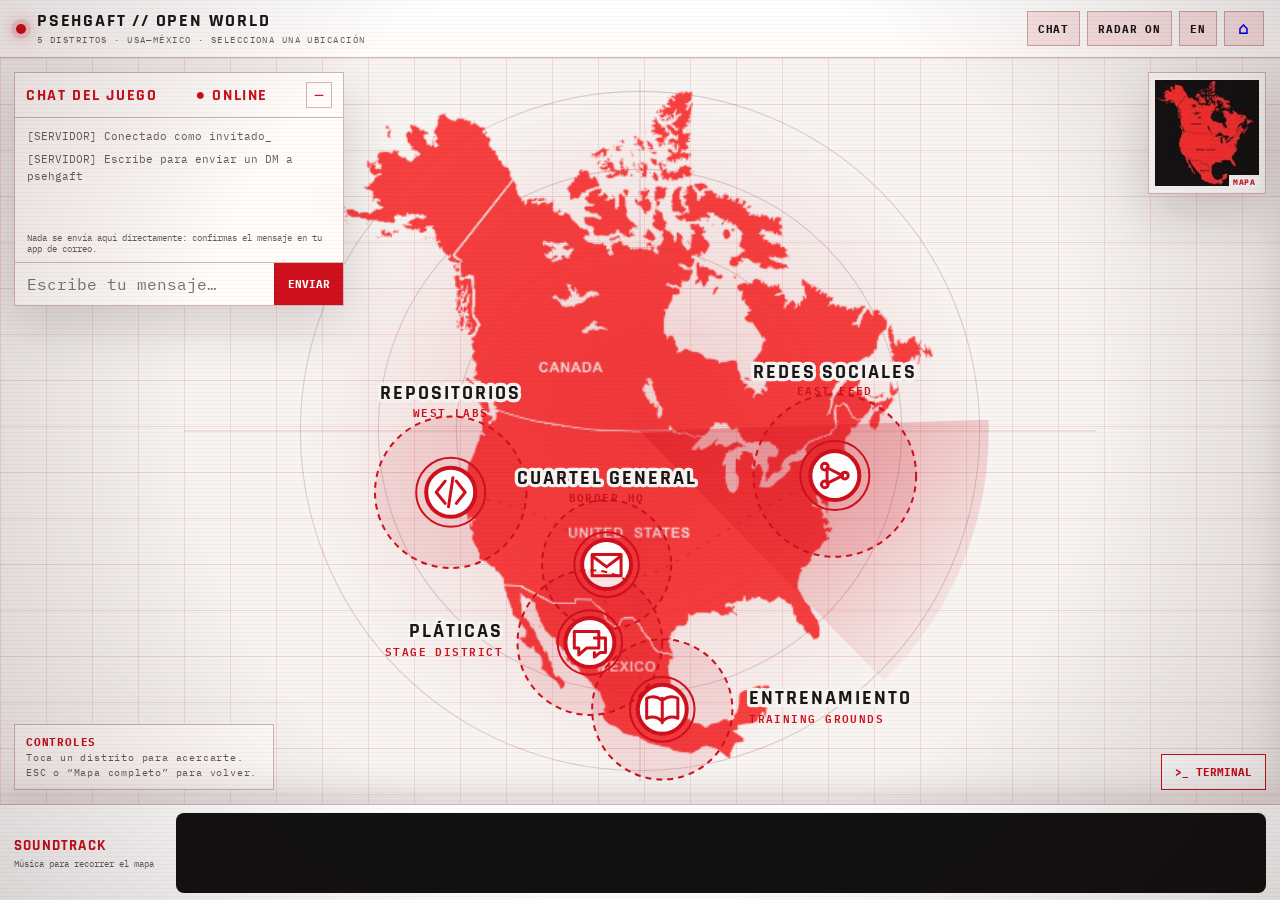
==== commit 0de24669: "fix main map image + collapsible simplified chat (maps/index.html)" ====
--- a/maps/index.html
+++ b/maps/index.html
@@ -63,8 +63,7 @@
 .wa-modal-msg{font:13px/1.6 ui-monospace,monospace;color:#e5e5e5;background:#111;border:1px solid var(--line);padding:12px 14px;margin:0 0 20px;white-space:pre-wrap;overflow-wrap:anywhere;max-height:140px;overflow:auto}
 .wa-modal-actions{display:flex;gap:10px}
 .wa-modal-send{flex:1;background:var(--red);color:#fff;border:0;font:700 12px ui-monospace,monospace;letter-spacing:1px;padding:12px;cursor:pointer}
-.wa-modal-cancel{background:transparent;color:var(--muted,#b5b5b5);border:1px solid var(--line);font:700 12px ui-monospace,monospace;letter-spacing:1px;padding:12px 16px;cursor:pointer}.chat-btns{display:flex;gap:8px;margin-top:8px}
-.chat-btn{flex:1;border:1px solid var(--line);background:#111;color:#e5e5e5;font:700 11px ui-monospace,monospace;letter-spacing:1px;padding:10px 4px;cursor:pointer}
+.wa-modal-cancel{background:transparent;color:var(--muted,#b5b5b5);border:1px solid var(--line);font:700 12px ui-monospace,monospace;letter-spacing:1px;padding:12px 16px;cursor:pointer}.chat-btn{flex:1;border:1px solid var(--line);background:#111;color:#e5e5e5;font:700 11px ui-monospace,monospace;letter-spacing:1px;padding:10px 4px;cursor:pointer}
 .chat-wa{border-color:#1faa53;color:#4be07f}
 .chat-tg{border-color:#2a9fd8;color:#5ec4f5}
 .chat-gb{border-color:var(--red);color:var(--red)}
@@ -84,6 +83,11 @@
 .muro-form #muroMsg{flex:2 1 180px;min-width:0}
 .muro-form .wa-modal-send{flex:1 1 100%}
 .muro-iframe{position:absolute;width:1px;height:1px;opacity:0;pointer-events:none}
+.chat-toggle{background:none;border:1px solid var(--line);color:var(--red);font:700 14px ui-monospace,monospace;width:26px;height:26px;cursor:pointer;line-height:1}
+.chat.collapsed .chat-log,.chat.collapsed .chat-note,.chat.collapsed .chat-form{display:none}
+.wa-modal-name{width:100%;box-sizing:border-box;background:#111;border:1px solid var(--line);color:#e5e5e5;font:12px ui-monospace,monospace;padding:10px;margin:0 0 12px}
+.send-channels{margin-bottom:12px}
+.send-channels .chat-btn{padding:12px 4px}
 </style>
 </head>
 <body>
@@ -107,7 +111,7 @@
           <linearGradient id="sweepFill" x1="0" y1="0" x2="1" y2="1"><stop stop-color="var(--red)" stop-opacity=".35"/><stop offset="1" stop-color="var(--red)" stop-opacity="0"/></linearGradient>
         </defs>
         <g opacity=".6"><circle class="ocean-ring" cx="500" cy="335" r="305"/><circle class="ocean-ring" cx="500" cy="335" r="235"/><circle class="ocean-ring" cx="500" cy="335" r="165"/><path class="ocean-ring" d="M90 335H910M500 20V650"/></g>
-        <image class="map-image" href="[data-uri]" x="185" y="25" width="630" height="610" preserveAspectRatio="xMidYMid meet"/>
+        <image class="map-image" href="[data-uri]" x="185" y="25" width="630" height="610" preserveAspectRatio="xMidYMid meet"/>
         <circle cx="500" cy="335" r="305" fill="url(#radarFill)"/>
         <path class="sweep" fill="url(#sweepFill)" d="M500 335 L813 325 A313 313 0 0 1 719 559 Z"/>
         <path class="route" d="M330 390C388 400 435 414 470 455S566 414 675 375"/><path class="route" d="M470 455C461 488 476 526 515 578"/>
@@ -134,20 +138,24 @@
       </svg>
       <div class="zoom-map hidden" id="zoomMap" aria-live="polite"><img id="zoomMapImage" src="[data-uri]" alt=""><div class="zoom-map-title" id="zoomMapTitle"></div><div id="zoomPois"></div></div>
       <div class="map-legend"><strong data-t="legendTitle">CONTROLES</strong><span data-t="legend">Toca un distrito para acercarte. ESC o “Mapa completo” para volver.</span></div>
-      <div class="minimap" aria-hidden="true"><img src="[data-uri]" alt=""></div>
+      <div class="minimap" aria-hidden="true"><img src="[data-uri]" alt=""></div>
       <button class="zoom-back hidden" id="zoomBack" data-t="fullMap">MAPA COMPLETO</button>
       <section class="chat" id="chat" aria-label="Chat de juego">
-        <div class="panel-head"><span data-t="chatTitle">CHAT DEL JUEGO</span><span>● ONLINE</span></div>
+        <div class="panel-head"><span data-t="chatTitle">CHAT DEL JUEGO</span><span>● ONLINE</span><button class="chat-toggle" id="chatToggle" aria-label="toggle">─</button></div>
         <div class="chat-log" id="chatLog" aria-live="polite"><p class="server" data-t="srv1">[SERVIDOR] Conectado como invitado_</p><p class="server" data-t="srv2">[SERVIDOR] Escribe para enviar un DM a psehgaft</p></div>
         <div class="chat-note" data-t="chatNote">Nada se envía aquí directamente: confirmas el mensaje en tu app de correo.</div>
-        <form class="chat-form" id="chatForm"><input id="chatName" maxlength="40" autocomplete="off" data-ph="chatNamePh" placeholder="Tu nombre…" aria-label="Nombre"><input id="chatInput" maxlength="360" autocomplete="off" data-ph="chatPh" placeholder="Escribe tu mensaje…" aria-label="Mensaje"><div class="chat-btns"><button type="button" class="chat-btn chat-wa" id="chatWaBtn">WhatsApp</button><button type="button" class="chat-btn chat-tg" id="chatTgBtn">Telegram</button><button type="button" class="chat-btn chat-gb" id="chatGbBtn" data-t="chatGb">MURO</button></div></form>
+        <form class="chat-form" id="chatForm"><input id="chatInput" maxlength="360" autocomplete="off" data-ph="chatPh" placeholder="Escribe tu mensaje…" aria-label="Mensaje"><button type="submit" data-t="chatSend">ENVIAR</button></form>
         <div class="wa-modal hidden" id="sendModal" role="dialog" aria-modal="true">
           <div class="wa-modal-box">
-            <p class="wa-modal-title" id="sendModalTitle">ENVIAR POR WHATSAPP</p>
+            <p class="wa-modal-title" data-t="sendTitle">ENVIAR MENSAJE</p>
+            <input class="wa-modal-name" id="sendName" maxlength="40" autocomplete="off" data-ph="chatNamePh" placeholder="Tu nombre (opcional)…" aria-label="Nombre">
             <p class="wa-modal-msg" id="sendModalMsg"></p>
-            <p class="wa-modal-hint hidden" id="sendModalHint"></p>
+            <div class="wa-modal-actions send-channels">
+              <button class="chat-btn chat-wa" id="sendWa">WhatsApp</button>
+              <button class="chat-btn chat-tg" id="sendTg">Telegram</button>
+              <button class="chat-btn chat-gb" id="sendGb" data-t="chatGb">MURO</button>
+            </div>
             <div class="wa-modal-actions">
-              <button class="wa-modal-send" id="sendModalSend">ABRIR WHATSAPP ↗</button>
               <button class="wa-modal-cancel" id="sendModalCancel" data-t="waCancel">CANCELAR</button>
             </div>
           </div>
@@ -192,10 +200,10 @@
     var initLang='es';try{initLang=localStorage.getItem('map-lang')||detectLang()}catch(e){initLang=detectLang()}
     var lang=initLang;
     var STR={
-      es:{hud:'PSEHGAFT // OPEN WORLD',meta:'5 DISTRITOS · USA—MÉXICO · SELECCIONA UNA UBICACIÓN',radar:'RADAR ON',legendTitle:'CONTROLES',legend:'Toca un distrito para acercarte. ESC o “Mapa completo” para volver.',fullMap:'MAPA COMPLETO',chatTitle:'CHAT DEL JUEGO',srv1:'[SERVIDOR] Conectado como invitado_',srv2:'[SERVIDOR] Escribe para enviar un DM a psehgaft',chatNote:'Elige cómo enviar tu mensaje: WhatsApp, Telegram o publícalo en el muro.',chatPh:'Escribe tu mensaje…',chatSend:'ENVIAR',waTitle:'ENVIAR POR WHATSAPP',waSend:'ABRIR WHATSAPP ↗',waCancel:'CANCELAR',chatNamePh:'Tu nombre…',tgTitle:'ENVIAR POR TELEGRAM',tgSend:'ABRIR TELEGRAM ↗',tgHint:'Tu mensaje se copiará al portapapeles para pegarlo en el chat.',gbTitle:'MURO DE VISITANTES',gbLoading:'Cargando mensajes…',gbEmpty:'Sé la primera persona en dejar un mensaje.',gbSend:'PUBLICAR',gbMsgPh:'Escribe en el muro…',chatGb:'MURO',termWelcome:'Escribe “help” para ver los comandos.',spotifyNote:'Música para recorrer el mapa',locations:'UBICACIONES',open:'ABRIR ↗',back:'← VOLVER A LA LISTA',catalog:'ABRIR CATÁLOGO',search:'Buscar: ansible, gpu, quarkus…',results:'resultados',profile:'VER PERFIL COMPLETO EN GITHUB ↗',repos:'REPOSITORIOS',social:'REDES SOCIALES',talks:'PLÁTICAS',learn:'ENTRENAMIENTO',hq:'CUARTEL GENERAL',homeBtn:'Volver al inicio',switchLang:'Cambiar idioma',openChat:'ABRIR CHAT',more:'más; afina la búsqueda.',kicker:'DISTRITO ',you:'[TÚ]',langIs:'Idioma: Español',termHelp:'help · whoami · redes · proyectos · charlas · entrenamiento · contacto · mapa · lang · clear',termSocial:'Abriendo el barrio de las redes sociales…',termRepos:'Abriendo repositorios…',termTalks:'Abriendo el barrio de las pláticas…',termLearn:'Abriendo entrenamiento…',termHq:'Abriendo el cuartel general…',termMap:'Volviendo al mapa completo…',termUnknown:'Comando no encontrado. Prueba “help”.'},
-      en:{hud:'PSEHGAFT // OPEN WORLD',meta:'5 DISTRICTS · USA—MEXICO · SELECT A LOCATION',radar:'RADAR ON',legendTitle:'CONTROLS',legend:'Tap a district to zoom in. Press ESC or “Full map” to return.',fullMap:'FULL MAP',chatTitle:'GAME CHAT',srv1:'[SERVER] Connected as guest_',srv2:'[SERVER] Type to send a DM to psehgaft',chatNote:'Choose how to send your message: WhatsApp, Telegram or post it on the wall.',chatPh:'Type your message…',chatSend:'SEND',waTitle:'SEND VIA WHATSAPP',waSend:'OPEN WHATSAPP ↗',waCancel:'CANCEL',chatNamePh:'Your name…',tgTitle:'SEND VIA TELEGRAM',tgSend:'OPEN TELEGRAM ↗',tgHint:'Your message will be copied to the clipboard to paste it in the chat.',gbTitle:'VISITOR WALL',gbLoading:'Loading messages…',gbEmpty:'Be the first to leave a message.',gbSend:'POST',gbMsgPh:'Write on the wall…',chatGb:'WALL',termWelcome:'Type “help” to list commands.',spotifyNote:'Music for exploring the map',locations:'LOCATIONS',open:'OPEN ↗',back:'← BACK TO LIST',catalog:'OPEN CATALOG',search:'Search: ansible, gpu, quarkus…',results:'results',profile:'VIEW FULL GITHUB PROFILE ↗',repos:'REPOSITORIES',social:'SOCIAL NETWORKS',talks:'TALKS',learn:'TRAINING',hq:'HEADQUARTERS',homeBtn:'Back to home',switchLang:'Change language',openChat:'OPEN CHAT',more:'more; narrow your search.',kicker:'DISTRICT ',you:'[YOU]',langIs:'Language: English',termHelp:'help · whoami · social · repos · talks · learn · contact · map · lang · clear',termSocial:'Opening Social Networks district…',termRepos:'Opening repositories…',termTalks:'Opening Talks district…',termLearn:'Opening training…',termHq:'Opening headquarters…',termMap:'Returning to full map…',termUnknown:'Command not found. Try “help”.'},
-      fr:{hud:'PSEHGAFT // OPEN WORLD',meta:'5 DISTRICTS · USA—MEXIQUE · SÉLECTIONNE UN LIEU',radar:'RADAR ON',legendTitle:'CONTRÔLES',legend:'Touche un district pour zoomer. ÉCHAP ou « Carte complète » pour revenir.',fullMap:'CARTE COMPLÈTE',chatTitle:'CHAT DU JEU',srv1:'[SERVEUR] Connecté en tant qu’invité_',srv2:'[SERVEUR] Écris pour envoyer un DM à psehgaft',chatNote:'Choisis comment envoyer ton message : WhatsApp, Telegram ou publie-le sur le mur.',chatPh:'Écris ton message…',chatSend:'ENVOYER',waTitle:'ENVOYER VIA WHATSAPP',waSend:'OUVRIR WHATSAPP ↗',waCancel:'ANNULER',chatNamePh:'Ton nom…',tgTitle:'ENVOYER VIA TELEGRAM',tgSend:'OUVRIR TELEGRAM ↗',tgHint:'Ton message sera copié dans le presse-papiers pour le coller dans le chat.',gbTitle:'MUR DES VISITEURS',gbLoading:'Chargement des messages…',gbEmpty:'Sois la première personne à laisser un message.',gbSend:'PUBLIER',gbMsgPh:'Écris sur le mur…',chatGb:'MUR',termWelcome:'Écris « help » pour voir les commandes.',spotifyNote:'Musique pour explorer la carte',locations:'LIEUX',open:'OUVRIR ↗',back:'← RETOUR À LA LISTE',catalog:'OUVRIR LE CATALOGUE',search:'Rechercher : ansible, gpu, quarkus…',results:'résultats',profile:'VOIR LE PROFIL GITHUB COMPLET ↗',repos:'DÉPÔTS',social:'RÉSEAUX SOCIAUX',talks:'CONFÉRENCES',learn:'FORMATION',hq:'QUARTIER GÉNÉRAL',homeBtn:'Retour à l’accueil',switchLang:'Changer de langue',openChat:'OUVRIR LE CHAT',more:'de plus ; affine ta recherche.',kicker:'DISTRICT ',you:'[TOI]',langIs:'Langue : français',termHelp:'help · whoami · réseaux · dépôts · conférences · formation · contact · carte · lang · clear',termSocial:'Ouverture du district des réseaux sociaux…',termRepos:'Ouverture des dépôts…',termTalks:'Ouverture du district des conférences…',termLearn:'Ouverture de la formation…',termHq:'Ouverture du quartier général…',termMap:'Retour à la carte complète…',termUnknown:'Commande introuvable. Essaie « help ».'},
-      de:{hud:'PSEHGAFT // OPEN WORLD',meta:'5 DISTRIKTE · USA—MEXIKO · WÄHLE EINEN ORT',radar:'RADAR ON',legendTitle:'STEUERUNG',legend:'Tippe auf einen Distrikt, um zu zoomen. ESC oder „Ganze Karte“ zum Zurückkehren.',fullMap:'GANZE KARTE',chatTitle:'SPIEL-CHAT',srv1:'[SERVER] Als Gast_ verbunden',srv2:'[SERVER] Schreibe, um psehgaft eine DM zu senden',chatNote:'Wähle, wie du deine Nachricht sendest: WhatsApp, Telegram oder poste sie an die Wand.',chatPh:'Schreib deine Nachricht…',chatSend:'SENDEN',waTitle:'PER WHATSAPP SENDEN',waSend:'WHATSAPP ÖFFNEN ↗',waCancel:'ABBRECHEN',chatNamePh:'Dein Name…',tgTitle:'PER TELEGRAM SENDEN',tgSend:'TELEGRAM ÖFFNEN ↗',tgHint:'Deine Nachricht wird in die Zwischenablage kopiert, um sie in den Chat einzufügen.',gbTitle:'BESUCHERWAND',gbLoading:'Nachrichten werden geladen…',gbEmpty:'Sei die erste Person, die eine Nachricht hinterlässt.',gbSend:'POSTEN',gbMsgPh:'An die Wand schreiben…',chatGb:'WAND',termWelcome:'Tippe „help“, um die Befehle zu sehen.',spotifyNote:'Musik zum Erkunden der Karte',locations:'ORTE',open:'ÖFFNEN ↗',back:'← ZURÜCK ZUR LISTE',catalog:'KATALOG ÖFFNEN',search:'Suchen: ansible, gpu, quarkus…',results:'Treffer',profile:'VOLLSTÄNDIGES GITHUB-PROFIL ANSEHEN ↗',repos:'REPOSITORIES',social:'SOZIALE NETZWERKE',talks:'VORTRÄGE',learn:'TRAINING',hq:'HAUPTQUARTIER',homeBtn:'Zurück zur Startseite',switchLang:'Sprache ändern',openChat:'CHAT ÖFFNEN',more:'mehr; grenze die Suche ein.',kicker:'DISTRIKT ',you:'[DU]',langIs:'Sprache: Deutsch',termHelp:'help · whoami · netzwerke · repos · vorträge · training · kontakt · karte · lang · clear',termSocial:'Öffne Social-Media-Distrikt…',termRepos:'Öffne Repositories…',termTalks:'Öffne Vortragsdistrikt…',termLearn:'Öffne Training…',termHq:'Öffne Hauptquartier…',termMap:'Zurück zur ganzen Karte…',termUnknown:'Befehl nicht gefunden. Versuch „help“.'}
+      es:{hud:'PSEHGAFT // OPEN WORLD',meta:'5 DISTRITOS · USA—MÉXICO · SELECCIONA UNA UBICACIÓN',radar:'RADAR ON',legendTitle:'CONTROLES',legend:'Toca un distrito para acercarte. ESC o “Mapa completo” para volver.',fullMap:'MAPA COMPLETO',chatTitle:'CHAT DEL JUEGO',srv1:'[SERVIDOR] Conectado como invitado_',srv2:'[SERVIDOR] Escribe para enviar un DM a psehgaft',chatNote:'Elige cómo enviar tu mensaje: WhatsApp, Telegram o publícalo en el muro.',chatPh:'Escribe tu mensaje…',chatSend:'ENVIAR',waTitle:'ENVIAR POR WHATSAPP',waSend:'ABRIR WHATSAPP ↗',waCancel:'CANCELAR',chatNamePh:'Tu nombre…',tgTitle:'ENVIAR POR TELEGRAM',tgSend:'ABRIR TELEGRAM ↗',tgHint:'Tu mensaje se copiará al portapapeles para pegarlo en el chat.',gbTitle:'MURO DE VISITANTES',gbLoading:'Cargando mensajes…',gbEmpty:'Sé la primera persona en dejar un mensaje.',gbSend:'PUBLICAR',gbMsgPh:'Escribe en el muro…',chatGb:'MURO',sendTitle:'ENVIAR MENSAJE',termWelcome:'Escribe “help” para ver los comandos.',spotifyNote:'Música para recorrer el mapa',locations:'UBICACIONES',open:'ABRIR ↗',back:'← VOLVER A LA LISTA',catalog:'ABRIR CATÁLOGO',search:'Buscar: ansible, gpu, quarkus…',results:'resultados',profile:'VER PERFIL COMPLETO EN GITHUB ↗',repos:'REPOSITORIOS',social:'REDES SOCIALES',talks:'PLÁTICAS',learn:'ENTRENAMIENTO',hq:'CUARTEL GENERAL',homeBtn:'Volver al inicio',switchLang:'Cambiar idioma',openChat:'ABRIR CHAT',more:'más; afina la búsqueda.',kicker:'DISTRITO ',you:'[TÚ]',langIs:'Idioma: Español',termHelp:'help · whoami · redes · proyectos · charlas · entrenamiento · contacto · mapa · lang · clear',termSocial:'Abriendo el barrio de las redes sociales…',termRepos:'Abriendo repositorios…',termTalks:'Abriendo el barrio de las pláticas…',termLearn:'Abriendo entrenamiento…',termHq:'Abriendo el cuartel general…',termMap:'Volviendo al mapa completo…',termUnknown:'Comando no encontrado. Prueba “help”.'},
+      en:{hud:'PSEHGAFT // OPEN WORLD',meta:'5 DISTRICTS · USA—MEXICO · SELECT A LOCATION',radar:'RADAR ON',legendTitle:'CONTROLS',legend:'Tap a district to zoom in. Press ESC or “Full map” to return.',fullMap:'FULL MAP',chatTitle:'GAME CHAT',srv1:'[SERVER] Connected as guest_',srv2:'[SERVER] Type to send a DM to psehgaft',chatNote:'Choose how to send your message: WhatsApp, Telegram or post it on the wall.',chatPh:'Type your message…',chatSend:'SEND',waTitle:'SEND VIA WHATSAPP',waSend:'OPEN WHATSAPP ↗',waCancel:'CANCEL',chatNamePh:'Your name…',tgTitle:'SEND VIA TELEGRAM',tgSend:'OPEN TELEGRAM ↗',tgHint:'Your message will be copied to the clipboard to paste it in the chat.',gbTitle:'VISITOR WALL',gbLoading:'Loading messages…',gbEmpty:'Be the first to leave a message.',gbSend:'POST',gbMsgPh:'Write on the wall…',chatGb:'WALL',sendTitle:'SEND MESSAGE',termWelcome:'Type “help” to list commands.',spotifyNote:'Music for exploring the map',locations:'LOCATIONS',open:'OPEN ↗',back:'← BACK TO LIST',catalog:'OPEN CATALOG',search:'Search: ansible, gpu, quarkus…',results:'results',profile:'VIEW FULL GITHUB PROFILE ↗',repos:'REPOSITORIES',social:'SOCIAL NETWORKS',talks:'TALKS',learn:'TRAINING',hq:'HEADQUARTERS',homeBtn:'Back to home',switchLang:'Change language',openChat:'OPEN CHAT',more:'more; narrow your search.',kicker:'DISTRICT ',you:'[YOU]',langIs:'Language: English',termHelp:'help · whoami · social · repos · talks · learn · contact · map · lang · clear',termSocial:'Opening Social Networks district…',termRepos:'Opening repositories…',termTalks:'Opening Talks district…',termLearn:'Opening training…',termHq:'Opening headquarters…',termMap:'Returning to full map…',termUnknown:'Command not found. Try “help”.'},
+      fr:{hud:'PSEHGAFT // OPEN WORLD',meta:'5 DISTRICTS · USA—MEXIQUE · SÉLECTIONNE UN LIEU',radar:'RADAR ON',legendTitle:'CONTRÔLES',legend:'Touche un district pour zoomer. ÉCHAP ou « Carte complète » pour revenir.',fullMap:'CARTE COMPLÈTE',chatTitle:'CHAT DU JEU',srv1:'[SERVEUR] Connecté en tant qu’invité_',srv2:'[SERVEUR] Écris pour envoyer un DM à psehgaft',chatNote:'Choisis comment envoyer ton message : WhatsApp, Telegram ou publie-le sur le mur.',chatPh:'Écris ton message…',chatSend:'ENVOYER',waTitle:'ENVOYER VIA WHATSAPP',waSend:'OUVRIR WHATSAPP ↗',waCancel:'ANNULER',chatNamePh:'Ton nom…',tgTitle:'ENVOYER VIA TELEGRAM',tgSend:'OUVRIR TELEGRAM ↗',tgHint:'Ton message sera copié dans le presse-papiers pour le coller dans le chat.',gbTitle:'MUR DES VISITEURS',gbLoading:'Chargement des messages…',gbEmpty:'Sois la première personne à laisser un message.',gbSend:'PUBLIER',gbMsgPh:'Écris sur le mur…',chatGb:'MUR',sendTitle:'ENVOYER LE MESSAGE',termWelcome:'Écris « help » pour voir les commandes.',spotifyNote:'Musique pour explorer la carte',locations:'LIEUX',open:'OUVRIR ↗',back:'← RETOUR À LA LISTE',catalog:'OUVRIR LE CATALOGUE',search:'Rechercher : ansible, gpu, quarkus…',results:'résultats',profile:'VOIR LE PROFIL GITHUB COMPLET ↗',repos:'DÉPÔTS',social:'RÉSEAUX SOCIAUX',talks:'CONFÉRENCES',learn:'FORMATION',hq:'QUARTIER GÉNÉRAL',homeBtn:'Retour à l’accueil',switchLang:'Changer de langue',openChat:'OUVRIR LE CHAT',more:'de plus ; affine ta recherche.',kicker:'DISTRICT ',you:'[TOI]',langIs:'Langue : français',termHelp:'help · whoami · réseaux · dépôts · conférences · formation · contact · carte · lang · clear',termSocial:'Ouverture du district des réseaux sociaux…',termRepos:'Ouverture des dépôts…',termTalks:'Ouverture du district des conférences…',termLearn:'Ouverture de la formation…',termHq:'Ouverture du quartier général…',termMap:'Retour à la carte complète…',termUnknown:'Commande introuvable. Essaie « help ».'},
+      de:{hud:'PSEHGAFT // OPEN WORLD',meta:'5 DISTRIKTE · USA—MEXIKO · WÄHLE EINEN ORT',radar:'RADAR ON',legendTitle:'STEUERUNG',legend:'Tippe auf einen Distrikt, um zu zoomen. ESC oder „Ganze Karte“ zum Zurückkehren.',fullMap:'GANZE KARTE',chatTitle:'SPIEL-CHAT',srv1:'[SERVER] Als Gast_ verbunden',srv2:'[SERVER] Schreibe, um psehgaft eine DM zu senden',chatNote:'Wähle, wie du deine Nachricht sendest: WhatsApp, Telegram oder poste sie an die Wand.',chatPh:'Schreib deine Nachricht…',chatSend:'SENDEN',waTitle:'PER WHATSAPP SENDEN',waSend:'WHATSAPP ÖFFNEN ↗',waCancel:'ABBRECHEN',chatNamePh:'Dein Name…',tgTitle:'PER TELEGRAM SENDEN',tgSend:'TELEGRAM ÖFFNEN ↗',tgHint:'Deine Nachricht wird in die Zwischenablage kopiert, um sie in den Chat einzufügen.',gbTitle:'BESUCHERWAND',gbLoading:'Nachrichten werden geladen…',gbEmpty:'Sei die erste Person, die eine Nachricht hinterlässt.',gbSend:'POSTEN',gbMsgPh:'An die Wand schreiben…',chatGb:'WAND',sendTitle:'NACHRICHT SENDEN',termWelcome:'Tippe „help“, um die Befehle zu sehen.',spotifyNote:'Musik zum Erkunden der Karte',locations:'ORTE',open:'ÖFFNEN ↗',back:'← ZURÜCK ZUR LISTE',catalog:'KATALOG ÖFFNEN',search:'Suchen: ansible, gpu, quarkus…',results:'Treffer',profile:'VOLLSTÄNDIGES GITHUB-PROFIL ANSEHEN ↗',repos:'REPOSITORIES',social:'SOZIALE NETZWERKE',talks:'VORTRÄGE',learn:'TRAINING',hq:'HAUPTQUARTIER',homeBtn:'Zurück zur Startseite',switchLang:'Sprache ändern',openChat:'CHAT ÖFFNEN',more:'mehr; grenze die Suche ein.',kicker:'DISTRIKT ',you:'[DU]',langIs:'Sprache: Deutsch',termHelp:'help · whoami · netzwerke · repos · vorträge · training · kontakt · karte · lang · clear',termSocial:'Öffne Social-Media-Distrikt…',termRepos:'Öffne Repositories…',termTalks:'Öffne Vortragsdistrikt…',termLearn:'Öffne Training…',termHq:'Öffne Hauptquartier…',termMap:'Zurück zur ganzen Karte…',termUnknown:'Befehl nicht gefunden. Versuch „help“.'}
     };
     function t(k){return STR[lang][k]||k}
     var data={
@@ -456,22 +464,25 @@
     function renderRepos(){var q=(document.getElementById('repoSearch').value||'').toLowerCase();var filtered=repos.filter(function(r){return (r.owner+'/'+r.name).toLowerCase().indexOf(q)>-1});document.getElementById('repoCount').textContent=filtered.length+' '+t('results')+' · snapshot 2026-10-09';document.getElementById('repoList').innerHTML=filtered.slice(0,40).map(function(r){return '<div class="repo"><b>'+escapeHtml(r.name)+'</b><span>'+escapeHtml(r.owner)+'</span></div>'}).join('')+(filtered.length>40?'<div class="count">+'+(filtered.length-40)+' '+t('more')+'</div>':'')}
     function focusChat(){side.classList.remove('open');document.getElementById('chat').classList.remove('hidden');document.getElementById('chatToggle').setAttribute('aria-pressed','true');document.getElementById('chatInput').focus()}
     var chat=document.getElementById('chat');document.getElementById('chatToggle').onclick=function(){chat.classList.toggle('hidden');var on=!chat.classList.contains('hidden');this.setAttribute('aria-pressed',String(on));if(on)document.getElementById('chatInput').focus()};
-    document.getElementById('chatForm').onsubmit=mit;function chatText(){var n=document.getElementById('chatName').value.trim(),m=document.getElementById('chatInput').value.trim();if(!m)return null;return(display=(n?n+': ':'')+m,display)}
-function logUserMsg(x){var p=document.createElement('p');p.className='user-msg';p.textContent=t('you')+' '+x;document.getElementById('chatLog').appendChild(p)}
+    document.getElementById('chatForm').onsubmit=mit;function logUserMsg(x){var p=document.createElement('p');p.className='user-msg';p.textContent=t('you')+' '+x;document.getElementById('chatLog').appendChild(p)}
 function openExternal(u){if(/Android|iPhone|iPad|iPod|Mobile/i.test(navigator.userAgent)){window.location.href=u}else{var w=520,hh=720;window.open(u,'psehgaft-msg','width='+w+',height='+hh+',left='+Math.round((screen.width-w)/2)+',top='+Math.round((screen.height-hh)/2)+',menubar=no,toolbar=no')}}
 function copyText(s){if(navigator.clipboard&&navigator.clipboard.writeText){navigator.clipboard.writeText(s).catch(function(){})}else{var ta=document.createElement('textarea');ta.value=s;document.body.appendChild(ta);ta.select();try{document.execCommand('copy')}catch(e){}document.body.removeChild(ta)}}
-function openSendModal(k,x){document.getElementById('sendModalMsg').textContent=x;var hh=document.getElementById('sendModalHint');document.getElementById('sendModalTitle').textContent=t(k==='wa'?'waTitle':'tgTitle');document.getElementById('sendModalSend').textContent=t(k==='wa'?'waSend':'tgSend');if(k==='tg'){hh.textContent=t('tgHint');hh.classList.remove('hidden')}else{hh.classList.add('hidden')}document.getElementById('sendModalSend').onclick=function(){document.getElementById('sendModal').classList.add('hidden');if(k==='wa'){openExternal('https://wa.me/522222939753?text='+encodeURIComponent(x))}else{copyText(x);openExternal('https://t.me/psehgaft')}};document.getElementById('sendModal').classList.remove('hidden')}
+function sendText(){var n=document.getElementById('sendName').value.trim(),m=document.getElementById('sendModalMsg').textContent;return (n?n+': ':'')+m}
+document.getElementById('sendWa').onclick=function(){var x=sendText();document.getElementById('sendModal').classList.add('hidden');logUserMsg(x);openExternal('https://wa.me/522222939753?text='+encodeURIComponent(x));document.getElementById('chatInput').value=''};
+document.getElementById('sendTg').onclick=function(){var x=sendText();document.getElementById('sendModal').classList.add('hidden');logUserMsg(x);copyText(x);openExternal('https://t.me/psehgaft');document.getElementById('chatInput').value=''};
+document.getElementById('sendGb').onclick=function(){var n=document.getElementById('sendName').value.trim(),m=document.getElementById('sendModalMsg').textContent;document.getElementById('sendModal').classList.add('hidden');logUserMsg((n?n+': ':'')+m);document.getElementById('chatInput').value='';document.getElementById('muroModal').classList.remove('hidden');if(n)document.getElementById('muroName').value=n;document.getElementById('muroMsg').value=m;loadMuro()};
 var MURO_URL='https://script.google.com/macros/s/AKfycbyfNhTkKvXNhn_MgNM_435qixUhbdv5oTG_8CJVu-CVX7dG0s1COV9OzI0bfmXVBAYQVA/exec';
 window.muroCb=function(data){var list=document.getElementById('muroList');list.innerHTML='';if(!data||!data.length){var p=document.createElement('p');p.className='muro-empty';p.textContent=t('gbEmpty');list.appendChild(p);return}data.forEach(function(it){var d=document.createElement('div');d.className='muro-item';var hd=document.createElement('p');hd.className='muro-head';var nm=document.createElement('strong');nm.textContent=it.n||'Anónimo';var ft=document.createElement('span');ft.textContent=' · '+(it.f||'');hd.appendChild(nm);hd.appendChild(ft);var tx=document.createElement('p');tx.className='muro-text';tx.textContent=it.m||'';d.appendChild(hd);d.appendChild(tx);list.appendChild(d)})};
 function loadMuro(){var old=document.getElementById('muroJsonp');if(old&&old.parentNode)old.parentNode.removeChild(old);var s=document.createElement('script');s.id='muroJsonp';s.src=MURO_URL+'?callback=muroCb&_='+Date.now();s.onerror=function(){var list=document.getElementById('muroList');list.innerHTML='';var p=document.createElement('p');p.className='muro-empty';p.textContent=t('gbEmpty');list.appendChild(p)};document.head.appendChild(s)}
-document.getElementById('chatGbBtn').onclick=function(){document.getElementById('muroModal').classList.remove('hidden');var cn=document.getElementById('chatName').value.trim();if(cn)document.getElementById('muroName').value=cn;loadMuro()};
+
 document.getElementById('muroForm').onsubmit=function(){var mg=document.getElementById('muroMsg').value.trim();if(!mg)return false;setTimeout(function(){document.getElementById('muroMsg').value='';loadMuro()},2500);return true};
 document.getElementById('muroClose').onclick=function(){document.getElementById('muroModal').classList.add('hidden')};
-mit=function(e){e.preventDefault()};
-document.getElementById('chatWaBtn').onclick=function(){var c=chatText();if(!c)return;logUserMsg(c);openSendModal('wa',c);document.getElementById('chatInput').value=''};
-document.getElementById('chatTgBtn').onclick=function(){var c=chatText();if(!c)return;logUserMsg(c);openSendModal('tg',c);document.getElementById('chatInput').value=''};
+mit=function(e){e.preventDefault();var msg=document.getElementById('chatInput').value.trim();if(!msg)return;document.getElementById('sendModalMsg').textContent=msg;document.getElementById('sendModal').classList.remove('hidden')};
+
+
 
 document.getElementById('sendModalCancel').onclick=function(){document.getElementById('sendModal').classList.add('hidden')};
+document.getElementById('chatToggle').onclick=function(){var c=document.getElementById('chat');c.classList.toggle('collapsed');this.textContent=c.classList.contains('collapsed')?'+':'─'};
 
     document.getElementById('radarToggle').onclick=function(){document.body.classList.toggle('radar-off');var on=!document.body.classList.contains('radar-off');this.setAttribute('aria-pressed',String(on));this.textContent='RADAR '+(on?'ON':'OFF')};
     var terminal=document.getElementById('terminal');document.getElementById('termToggle').onclick=function(){terminal.classList.remove('hidden');this.classList.add('hidden');document.getElementById('termInput').focus()};document.getElementById('termClose').onclick=function(){terminal.classList.add('hidden');document.getElementById('termToggle').classList.remove('hidden')};
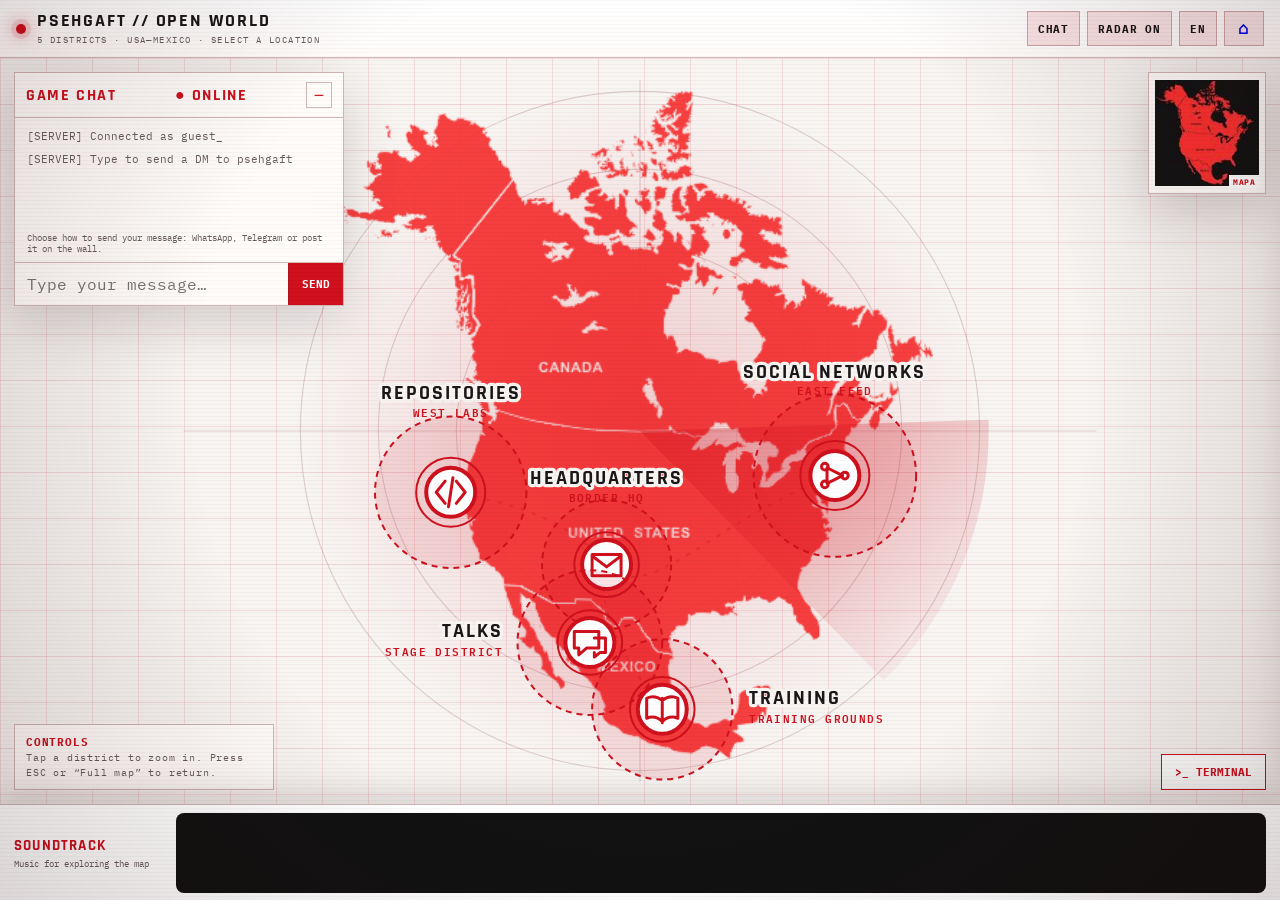
==== commit d51399ea: "fix: toggles de chat y terminal (ID duplicado + mit no definido) (maps/index.html)" ====
--- a/maps/index.html
+++ b/maps/index.html
@@ -88,6 +88,8 @@
 .wa-modal-name{width:100%;box-sizing:border-box;background:#111;border:1px solid var(--line);color:#e5e5e5;font:12px ui-monospace,monospace;padding:10px;margin:0 0 12px}
 .send-channels{margin-bottom:12px}
 .send-channels .chat-btn{padding:12px 4px}
+.wall-msg{font:12px/1.5 ui-monospace,monospace;color:#c9c9c9;margin:4px 0;overflow-wrap:anywhere}
+.wall-msg strong{color:var(--red)}
 </style>
 </head>
 <body>
@@ -141,7 +143,7 @@
       <div class="minimap" aria-hidden="true"><img src="[data-uri]" alt=""></div>
       <button class="zoom-back hidden" id="zoomBack" data-t="fullMap">MAPA COMPLETO</button>
       <section class="chat" id="chat" aria-label="Chat de juego">
-        <div class="panel-head"><span data-t="chatTitle">CHAT DEL JUEGO</span><span>● ONLINE</span><button class="chat-toggle" id="chatToggle" aria-label="toggle">─</button></div>
+        <div class="panel-head"><span data-t="chatTitle">CHAT DEL JUEGO</span><span>● ONLINE</span><button class="chat-toggle" id="chatCollapse" aria-label="toggle">─</button></div>
         <div class="chat-log" id="chatLog" aria-live="polite"><p class="server" data-t="srv1">[SERVIDOR] Conectado como invitado_</p><p class="server" data-t="srv2">[SERVIDOR] Escribe para enviar un DM a psehgaft</p></div>
         <div class="chat-note" data-t="chatNote">Nada se envía aquí directamente: confirmas el mensaje en tu app de correo.</div>
         <form class="chat-form" id="chatForm"><input id="chatInput" maxlength="360" autocomplete="off" data-ph="chatPh" placeholder="Escribe tu mensaje…" aria-label="Mensaje"><button type="submit" data-t="chatSend">ENVIAR</button></form>
@@ -166,7 +168,7 @@
             <div class="muro-list" id="muroList"><p class="muro-loading" data-t="gbLoading">Cargando mensajes…</p></div>
             <form class="muro-form" id="muroForm" target="muroIframe" method="POST" action="https://script.google.com/macros/s/AKfycbyfNhTkKvXNhn_MgNM_435qixUhbdv5oTG_8CJVu-CVX7dG0s1COV9OzI0bfmXVBAYQVA/exec">
               <input id="muroName" name="nombre" maxlength="40" autocomplete="off" data-ph="chatNamePh" placeholder="Tu nombre…" aria-label="Nombre">
-              <input id="muroMsg" name="mensaje" maxlength="500" autocomplete="off" data-ph="gbMsgPh" placeholder="Escribe en el muro…" aria-label="Mensaje">
+              <input type="hidden" id="muroIp" name="ip" value=""><input id="muroMsg" name="mensaje" maxlength="500" autocomplete="off" data-ph="gbMsgPh" placeholder="Escribe en el muro…" aria-label="Mensaje">
               <button class="wa-modal-send" type="submit" data-t="gbSend">PUBLICAR</button>
             </form>
             <iframe name="muroIframe" class="muro-iframe" title="envio" aria-hidden="true" tabindex="-1"></iframe>
@@ -464,7 +466,8 @@
     function renderRepos(){var q=(document.getElementById('repoSearch').value||'').toLowerCase();var filtered=repos.filter(function(r){return (r.owner+'/'+r.name).toLowerCase().indexOf(q)>-1});document.getElementById('repoCount').textContent=filtered.length+' '+t('results')+' · snapshot 2026-10-09';document.getElementById('repoList').innerHTML=filtered.slice(0,40).map(function(r){return '<div class="repo"><b>'+escapeHtml(r.name)+'</b><span>'+escapeHtml(r.owner)+'</span></div>'}).join('')+(filtered.length>40?'<div class="count">+'+(filtered.length-40)+' '+t('more')+'</div>':'')}
     function focusChat(){side.classList.remove('open');document.getElementById('chat').classList.remove('hidden');document.getElementById('chatToggle').setAttribute('aria-pressed','true');document.getElementById('chatInput').focus()}
     var chat=document.getElementById('chat');document.getElementById('chatToggle').onclick=function(){chat.classList.toggle('hidden');var on=!chat.classList.contains('hidden');this.setAttribute('aria-pressed',String(on));if(on)document.getElementById('chatInput').focus()};
-    document.getElementById('chatForm').onsubmit=mit;function logUserMsg(x){var p=document.createElement('p');p.className='user-msg';p.textContent=t('you')+' '+x;document.getElementById('chatLog').appendChild(p)}
+    function mit(e){e.preventDefault();var msg=document.getElementById('chatInput').value.trim();if(!msg)return;document.getElementById('sendModalMsg').textContent=msg;document.getElementById('sendModal').classList.remove('hidden')};
+document.getElementById('chatForm').onsubmit=mit;function logUserMsg(x){var p=document.createElement('p');p.className='user-msg';p.textContent=t('you')+' '+x;document.getElementById('chatLog').appendChild(p)}
 function openExternal(u){if(/Android|iPhone|iPad|iPod|Mobile/i.test(navigator.userAgent)){window.location.href=u}else{var w=520,hh=720;window.open(u,'psehgaft-msg','width='+w+',height='+hh+',left='+Math.round((screen.width-w)/2)+',top='+Math.round((screen.height-hh)/2)+',menubar=no,toolbar=no')}}
 function copyText(s){if(navigator.clipboard&&navigator.clipboard.writeText){navigator.clipboard.writeText(s).catch(function(){})}else{var ta=document.createElement('textarea');ta.value=s;document.body.appendChild(ta);ta.select();try{document.execCommand('copy')}catch(e){}document.body.removeChild(ta)}}
 function sendText(){var n=document.getElementById('sendName').value.trim(),m=document.getElementById('sendModalMsg').textContent;return (n?n+': ':'')+m}
@@ -472,17 +475,21 @@
 document.getElementById('sendTg').onclick=function(){var x=sendText();document.getElementById('sendModal').classList.add('hidden');logUserMsg(x);copyText(x);openExternal('https://t.me/psehgaft');document.getElementById('chatInput').value=''};
 document.getElementById('sendGb').onclick=function(){var n=document.getElementById('sendName').value.trim(),m=document.getElementById('sendModalMsg').textContent;document.getElementById('sendModal').classList.add('hidden');logUserMsg((n?n+': ':'')+m);document.getElementById('chatInput').value='';document.getElementById('muroModal').classList.remove('hidden');if(n)document.getElementById('muroName').value=n;document.getElementById('muroMsg').value=m;loadMuro()};
 var MURO_URL='https://script.google.com/macros/s/AKfycbyfNhTkKvXNhn_MgNM_435qixUhbdv5oTG_8CJVu-CVX7dG0s1COV9OzI0bfmXVBAYQVA/exec';
-window.muroCb=function(data){var list=document.getElementById('muroList');list.innerHTML='';if(!data||!data.length){var p=document.createElement('p');p.className='muro-empty';p.textContent=t('gbEmpty');list.appendChild(p);return}data.forEach(function(it){var d=document.createElement('div');d.className='muro-item';var hd=document.createElement('p');hd.className='muro-head';var nm=document.createElement('strong');nm.textContent=it.n||'Anónimo';var ft=document.createElement('span');ft.textContent=' · '+(it.f||'');hd.appendChild(nm);hd.appendChild(ft);var tx=document.createElement('p');tx.className='muro-text';tx.textContent=it.m||'';d.appendChild(hd);d.appendChild(tx);list.appendChild(d)})};
+var VISITOR_IP='';
+(function(){try{fetch('https://api.ipify.org?format=json').then(function(r){return r.json()}).then(function(d){if(d&&d.ip){VISITOR_IP=d.ip;var f=document.getElementById('muroIp');if(f)f.value=d.ip}}).catch(function(){})}catch(e){}})();
+function renderWallInChat(data){var log=document.getElementById('chatLog');if(!log||!data||!data.length)return;var sep=document.createElement('p');sep.className='server wall-sep';sep.textContent='[SERVIDOR] Últimos mensajes del muro_';log.appendChild(sep);data.slice(0,5).forEach(function(it){var p=document.createElement('p');p.className='wall-msg';var nm=document.createElement('strong');nm.textContent=(it.n||'Anónimo')+': ';p.appendChild(nm);p.appendChild(document.createTextNode(it.m||''));log.appendChild(p)})}
+window.muroCb=function(data){var list=document.getElementById('muroList');list.innerHTML='';if(!data||!data.length){var p=document.createElement('p');p.className='muro-empty';p.textContent=t('gbEmpty');list.appendChild(p);return}data.forEach(function(it){var d=document.createElement('div');d.className='muro-item';var hd=document.createElement('p');hd.className='muro-head';var nm=document.createElement('strong');nm.textContent=it.n||'Anónimo';var ft=document.createElement('span');ft.textContent=' · '+(it.f||'');hd.appendChild(nm);hd.appendChild(ft);var tx=document.createElement('p');tx.className='muro-text';tx.textContent=it.m||'';d.appendChild(hd);d.appendChild(tx);list.appendChild(d)})
+renderWallInChat(data);};
 function loadMuro(){var old=document.getElementById('muroJsonp');if(old&&old.parentNode)old.parentNode.removeChild(old);var s=document.createElement('script');s.id='muroJsonp';s.src=MURO_URL+'?callback=muroCb&_='+Date.now();s.onerror=function(){var list=document.getElementById('muroList');list.innerHTML='';var p=document.createElement('p');p.className='muro-empty';p.textContent=t('gbEmpty');list.appendChild(p)};document.head.appendChild(s)}
 
 document.getElementById('muroForm').onsubmit=function(){var mg=document.getElementById('muroMsg').value.trim();if(!mg)return false;setTimeout(function(){document.getElementById('muroMsg').value='';loadMuro()},2500);return true};
 document.getElementById('muroClose').onclick=function(){document.getElementById('muroModal').classList.add('hidden')};
-mit=function(e){e.preventDefault();var msg=document.getElementById('chatInput').value.trim();if(!msg)return;document.getElementById('sendModalMsg').textContent=msg;document.getElementById('sendModal').classList.remove('hidden')};
+setTimeout(function(){try{loadMuro()}catch(e){}},1500);
 
 
 
 document.getElementById('sendModalCancel').onclick=function(){document.getElementById('sendModal').classList.add('hidden')};
-document.getElementById('chatToggle').onclick=function(){var c=document.getElementById('chat');c.classList.toggle('collapsed');this.textContent=c.classList.contains('collapsed')?'+':'─'};
+document.getElementById('chatCollapse').onclick=function(){var c=document.getElementById('chat');c.classList.toggle('collapsed');this.textContent=c.classList.contains('collapsed')?'+':'─'};
 
     document.getElementById('radarToggle').onclick=function(){document.body.classList.toggle('radar-off');var on=!document.body.classList.contains('radar-off');this.setAttribute('aria-pressed',String(on));this.textContent='RADAR '+(on?'ON':'OFF')};
     var terminal=document.getElementById('terminal');document.getElementById('termToggle').onclick=function(){terminal.classList.remove('hidden');this.classList.add('hidden');document.getElementById('termInput').focus()};document.getElementById('termClose').onclick=function(){terminal.classList.add('hidden');document.getElementById('termToggle').classList.remove('hidden')};
